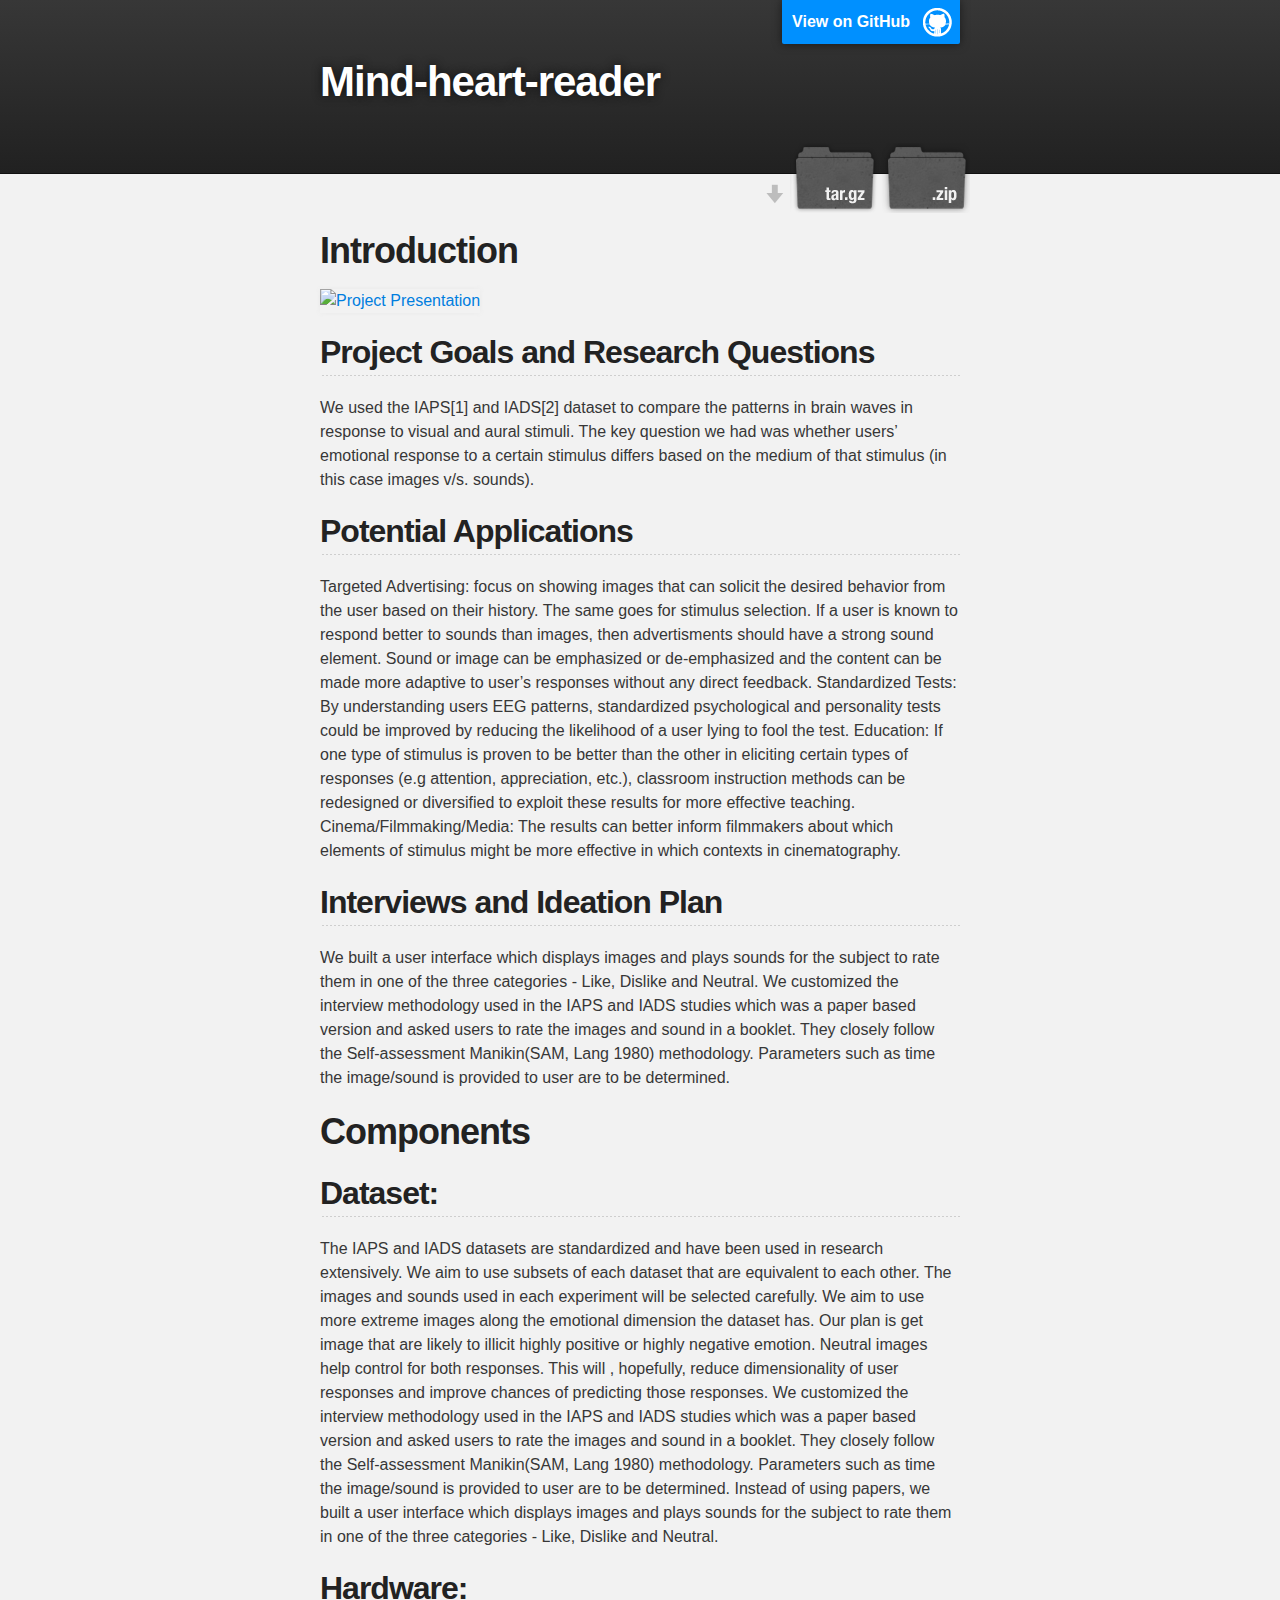
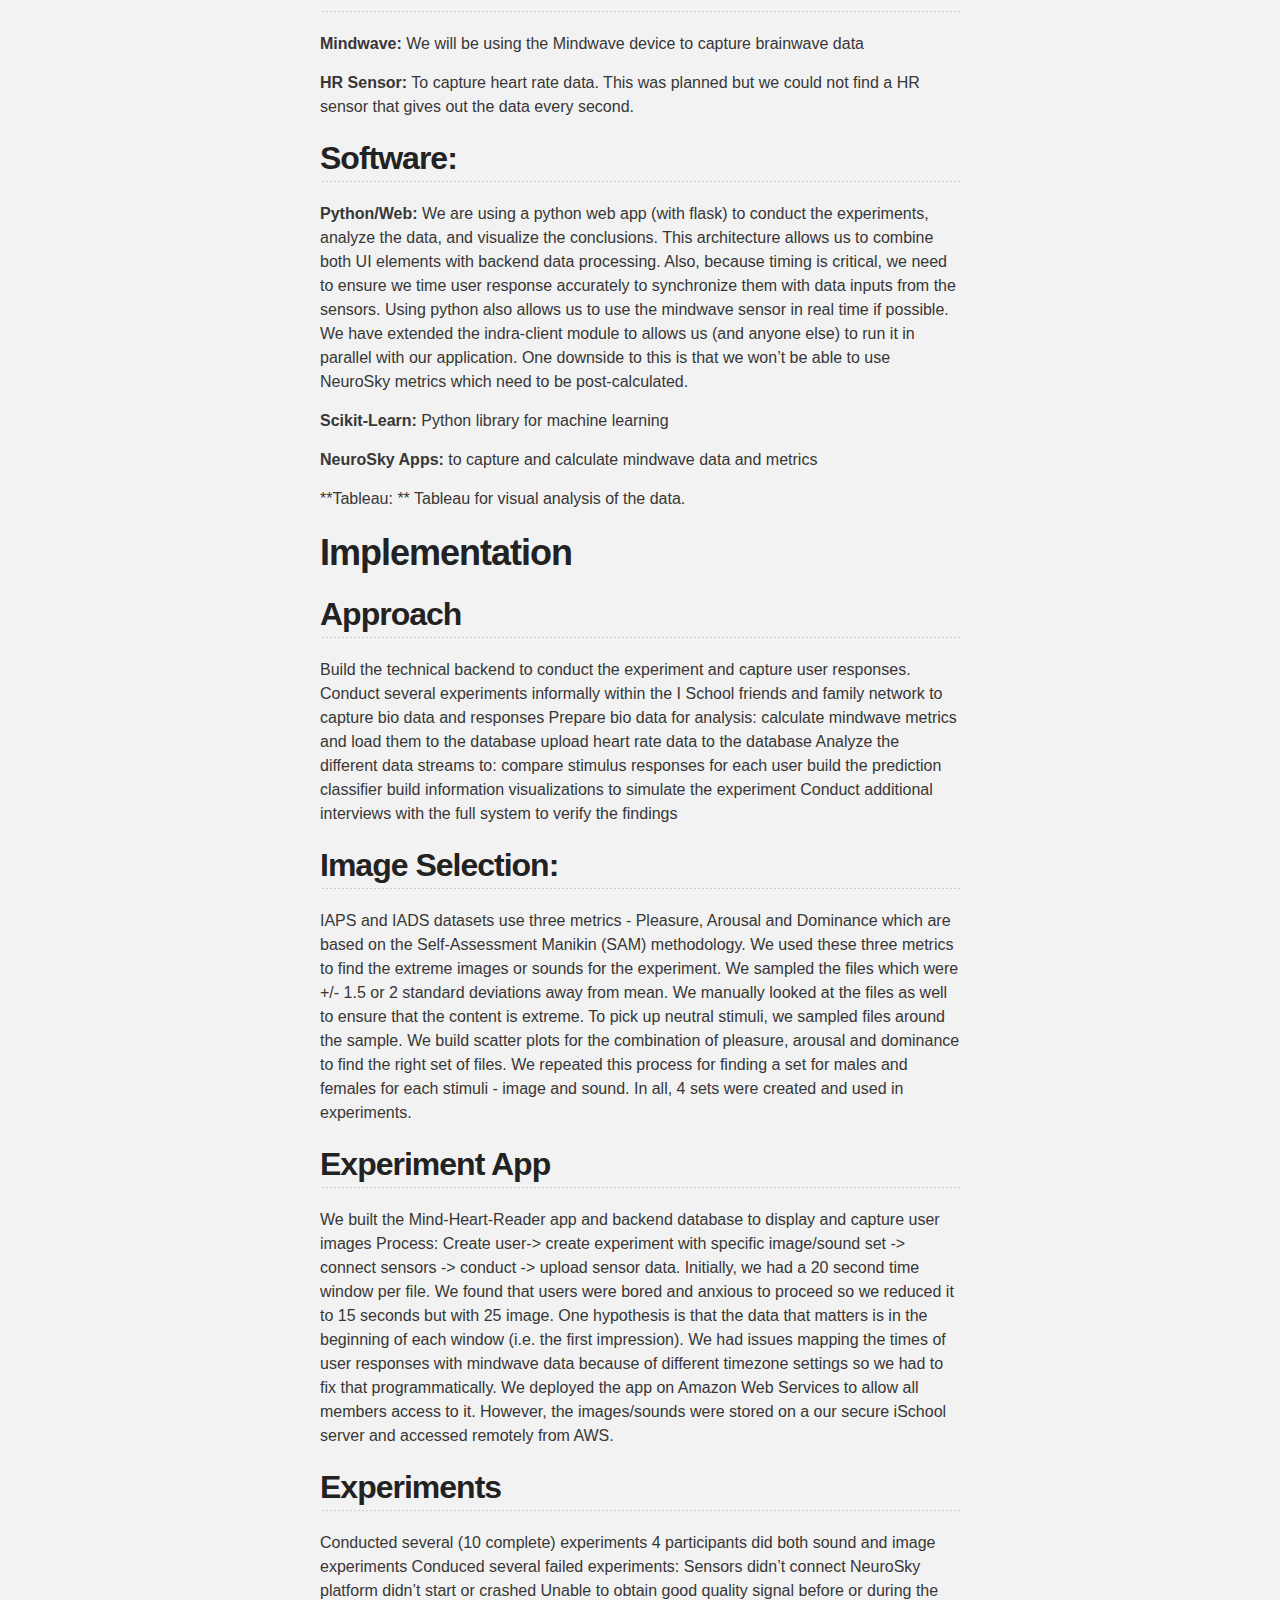
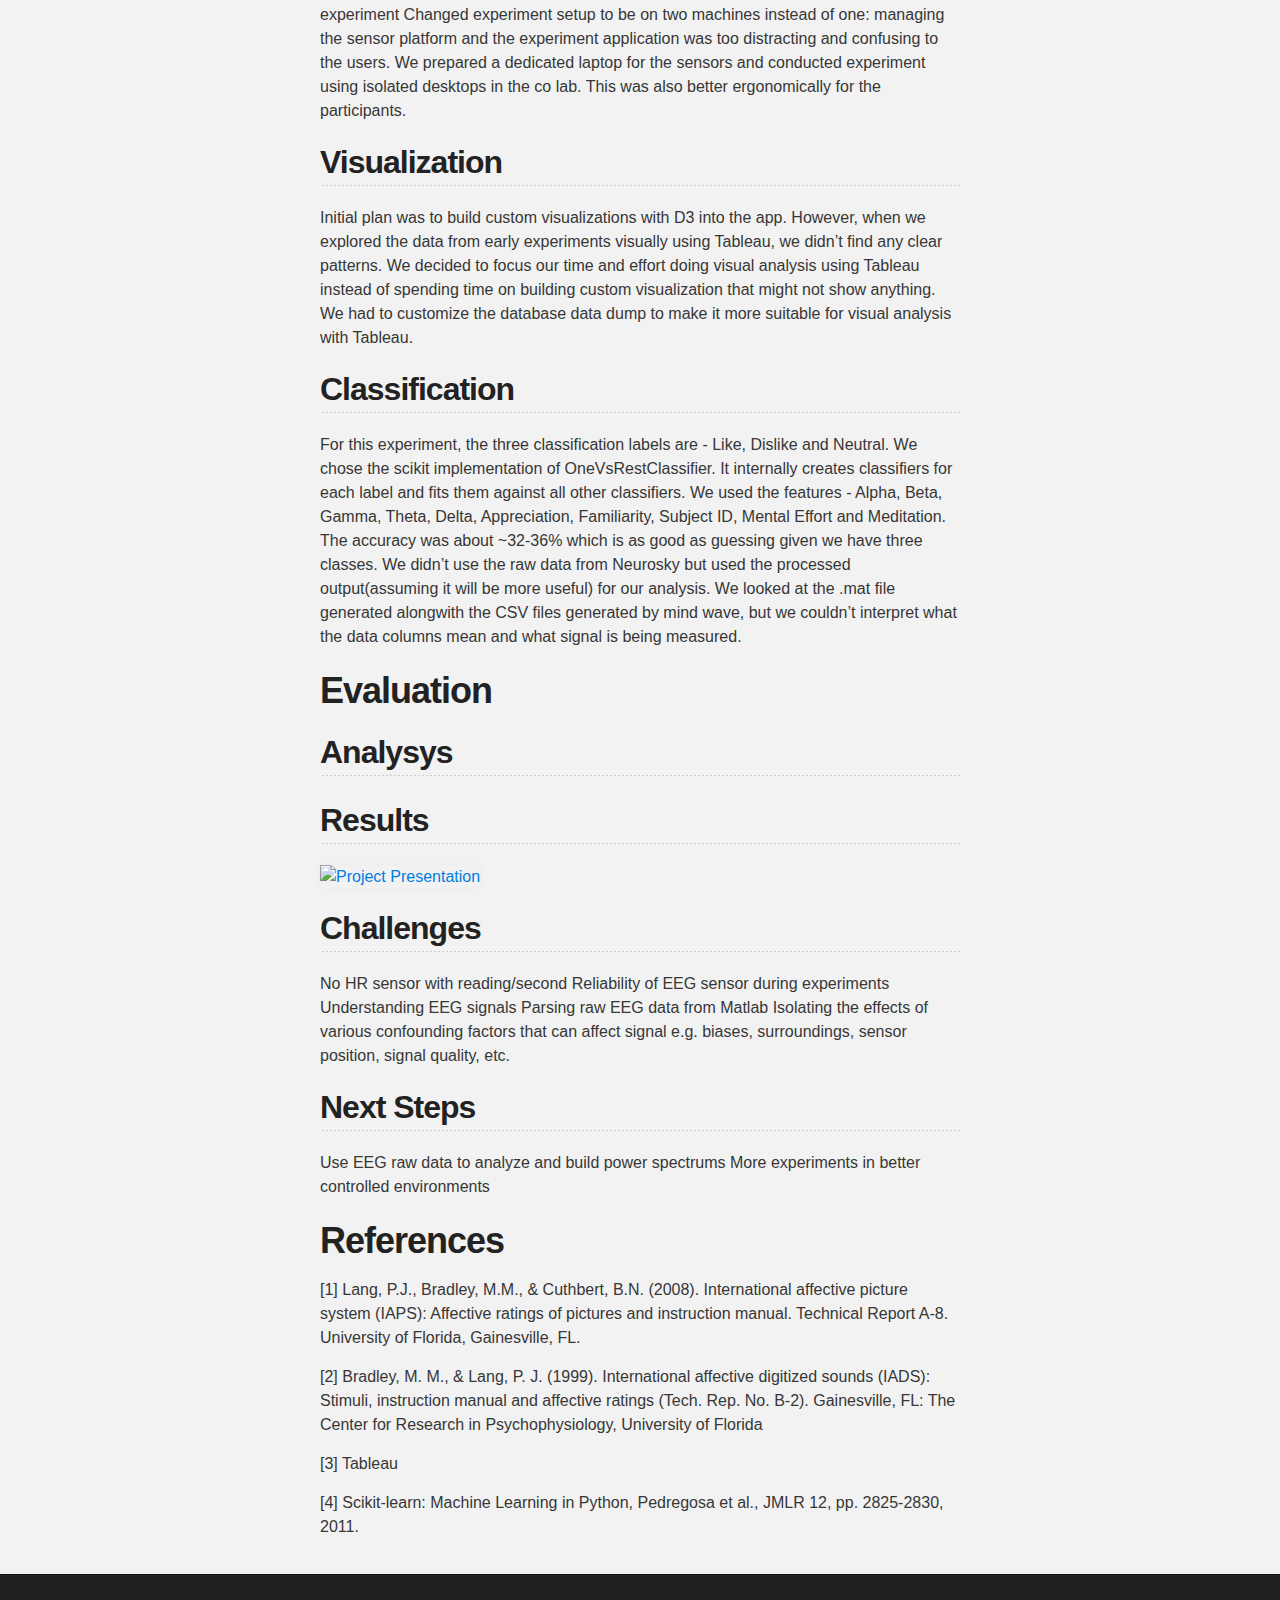
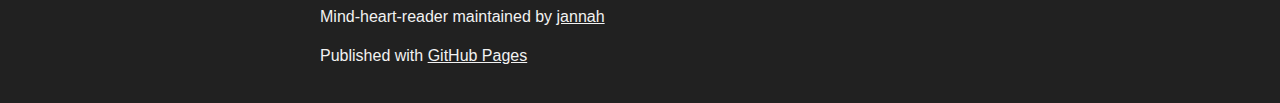
==== index.html @ 181db3d3 "Create gh-pages branch via GitHub" ====
<!DOCTYPE html>
<html>

  <head>
    <meta charset='utf-8'>
    <meta http-equiv="X-UA-Compatible" content="chrome=1">
    <meta name="description" content="Mind-heart-reader : ">

    <link rel="stylesheet" type="text/css" media="screen" href="stylesheets/stylesheet.css">

    <title>Mind-heart-reader</title>
  </head>

  <body>

    <!-- HEADER -->
    <div id="header_wrap" class="outer">
        <header class="inner">
          <a id="forkme_banner" href="https://github.com/jannah/Mind-Heart-Reader">View on GitHub</a>

          <h1 id="project_title">Mind-heart-reader</h1>
          <h2 id="project_tagline"></h2>

            <section id="downloads">
              <a class="zip_download_link" href="https://github.com/jannah/Mind-Heart-Reader/zipball/master">Download this project as a .zip file</a>
              <a class="tar_download_link" href="https://github.com/jannah/Mind-Heart-Reader/tarball/master">Download this project as a tar.gz file</a>
            </section>
        </header>
    </div>

    <!-- MAIN CONTENT -->
    <div id="main_content_wrap" class="outer">
      <section id="main_content" class="inner">
        <h1>
<a name="introduction" class="anchor" href="#introduction"><span class="octicon octicon-link"></span></a>Introduction</h1>

<p><a href="https://docs.google.com/presentation/d/1ohAsXkaxJCsIqhM3qVlgfPRQyhnbTRSeQ-gO8mX2HN8/edit?usp=sharing" target="”_blank”"><img src="http://cdn2.ubergizmo.com/wp-content/uploads/2013/01/google-slides.jpg" width="200" alt="Project Presentation"></a></p>

<h2>
<a name="project-goals-and-research-questions" class="anchor" href="#project-goals-and-research-questions"><span class="octicon octicon-link"></span></a>Project Goals and Research Questions</h2>

<p>We used the IAPS[1] and IADS[2] dataset to compare the patterns in brain waves in response to visual and aural stimuli. The key question we had was whether users’ emotional response to a certain stimulus differs based on the medium of that stimulus (in this case images v/s. sounds). </p>

<h2>
<a name="potential-applications" class="anchor" href="#potential-applications"><span class="octicon octicon-link"></span></a>Potential Applications</h2>

<p>Targeted Advertising: focus on showing images that can solicit the desired behavior from the user based on their history. The same goes for stimulus selection. If a user is known to respond better to sounds than images, then advertisments should have a strong sound element. Sound or image can be emphasized or de-emphasized and the content can be made more adaptive to user’s responses without any direct feedback.
Standardized Tests: By understanding users EEG patterns, standardized psychological and personality tests could be improved by reducing the likelihood of a user lying to fool the test.
Education: If one type of stimulus is proven to be better than the other in eliciting certain types of responses (e.g attention, appreciation, etc.), classroom instruction methods can be redesigned or diversified to exploit these results for more effective teaching.
Cinema/Filmmaking/Media: The results can better inform filmmakers about which elements of stimulus might be more effective in which contexts in cinematography. </p>

<h2>
<a name="interviews-and-ideation-plan" class="anchor" href="#interviews-and-ideation-plan"><span class="octicon octicon-link"></span></a>Interviews and Ideation Plan</h2>

<p>We built a user interface which displays images and plays sounds for the subject to rate them in one of the three categories - Like, Dislike and Neutral.
We customized the interview methodology used in the IAPS and IADS studies which was a paper based version and asked users to rate the images and sound in a booklet. They closely follow the Self-assessment Manikin(SAM, Lang 1980) methodology. Parameters such as time the image/sound is provided to user are to be determined.</p>

<h1>
<a name="components" class="anchor" href="#components"><span class="octicon octicon-link"></span></a>Components</h1>

<h2>
<a name="dataset" class="anchor" href="#dataset"><span class="octicon octicon-link"></span></a>Dataset:</h2>

<p>The IAPS and IADS  datasets are standardized and have been used in research extensively.  We aim to use subsets of each dataset that are equivalent to each other. The images and sounds used in each experiment will be selected carefully. We aim to use more extreme images along the emotional dimension the dataset has. Our plan is get image that are likely to illicit highly positive or highly negative emotion. Neutral images help control for both responses. This will , hopefully, reduce dimensionality of user responses and improve chances of predicting those responses.
We customized the interview methodology used in the IAPS and IADS studies which was a paper based version and asked users to rate the images and sound in a booklet. They closely follow the Self-assessment Manikin(SAM, Lang 1980) methodology. Parameters such as time the image/sound is provided to user are to be determined.
Instead of using papers, we built a user interface which displays images and plays sounds for the subject to rate them in one of the three categories - Like, Dislike and Neutral.</p>

<h2>
<a name="hardware" class="anchor" href="#hardware"><span class="octicon octicon-link"></span></a>Hardware:</h2>

<p><strong>Mindwave:</strong> We will be using the Mindwave device to capture brainwave data</p>

<p><strong>HR Sensor:</strong>  To capture heart rate data. This was planned but we could not find a HR sensor that gives out the data every second. </p>

<h2>
<a name="software" class="anchor" href="#software"><span class="octicon octicon-link"></span></a>Software:</h2>

<p><strong>Python/Web:</strong> We are using a python web app (with flask) to conduct the experiments, analyze the data, and visualize the conclusions. This architecture allows us to combine both UI elements with backend data processing. Also, because timing is critical, we need to ensure we time user response accurately to synchronize them with data inputs from the sensors. Using python also allows us to use the mindwave sensor in real time if possible. We have extended the indra-client module to allows us (and anyone else) to run it in parallel with our application. One downside to this is that we won’t be able to use NeuroSky metrics which need to be post-calculated.</p>

<p><strong>Scikit-Learn:</strong> Python library for machine learning</p>

<p><strong>NeuroSky Apps:</strong> to capture and calculate mindwave data and metrics</p>

<p>**Tableau: ** Tableau for visual analysis of the data.</p>

<h1>
<a name="implementation" class="anchor" href="#implementation"><span class="octicon octicon-link"></span></a>Implementation</h1>

<h2>
<a name="approach" class="anchor" href="#approach"><span class="octicon octicon-link"></span></a>Approach</h2>

<p>Build the technical backend to conduct the experiment and capture user responses.
Conduct several experiments informally within the I School friends and family network to capture bio data and responses
Prepare bio data for analysis:
calculate mindwave metrics and load them to the database
upload heart rate data to the database
Analyze the different data streams to:
compare stimulus responses for each user
build the prediction classifier
build information visualizations to simulate the experiment
Conduct additional interviews with the full system to verify the findings</p>

<h2>
<a name="image-selection" class="anchor" href="#image-selection"><span class="octicon octicon-link"></span></a>Image Selection:</h2>

<p>IAPS and IADS datasets use three metrics - Pleasure, Arousal and Dominance which are based on the Self-Assessment Manikin (SAM) methodology. We used these three metrics to find the extreme images or sounds for the experiment. We sampled the files which were +/- 1.5 or 2 standard deviations away from mean. We manually looked at the files as well to ensure that the content is extreme. To pick up neutral stimuli, we sampled files around the sample.  We build scatter plots for the combination of pleasure, arousal and dominance to find the right set of files. We repeated this process for finding a set for males and females for each stimuli - image and sound. In all, 4 sets were created and used in experiments.</p>

<h2>
<a name="experiment-app" class="anchor" href="#experiment-app"><span class="octicon octicon-link"></span></a>Experiment App</h2>

<p>We built the Mind-Heart-Reader app and backend database to display and capture user images
Process:
Create user-&gt; create experiment with specific image/sound set -&gt; connect sensors -&gt; conduct -&gt; upload sensor data.
Initially, we had a 20 second time window per file. We found that users were bored and anxious to proceed so we reduced it to 15 seconds but with 25 image. One hypothesis is that the data that matters is in the beginning of each window (i.e. the first impression).
We had issues mapping the times of user responses with mindwave data because of different timezone settings so we had to fix that programmatically.
We deployed the app on Amazon Web Services to allow all members access to it. However, the images/sounds were stored on a our secure iSchool server and accessed remotely from AWS.</p>

<h2>
<a name="experiments" class="anchor" href="#experiments"><span class="octicon octicon-link"></span></a>Experiments</h2>

<p>Conducted several (10 complete) experiments
4 participants did both sound and image experiments
Conduced several failed experiments:
Sensors didn’t connect
NeuroSky platform didn’t start or crashed
Unable to obtain good quality signal before or during the experiment
Changed experiment setup to be on two machines instead of one:
managing the sensor platform and the experiment application was too distracting and confusing to the users. We prepared a dedicated laptop for the sensors and conducted experiment using isolated desktops in the co lab. This was also better ergonomically for the participants.</p>

<h2>
<a name="visualization" class="anchor" href="#visualization"><span class="octicon octicon-link"></span></a>Visualization</h2>

<p>Initial plan was to build custom visualizations with D3 into the app. However, when we explored the data from early experiments visually using Tableau, we didn’t find any clear patterns. We decided to focus our time and effort doing visual analysis using Tableau instead of spending time on building custom visualization that might not show anything.
We had to customize the database data dump to make it more suitable for visual analysis with Tableau.</p>

<h2>
<a name="classification" class="anchor" href="#classification"><span class="octicon octicon-link"></span></a>Classification</h2>

<p>For this experiment, the three classification labels are - Like, Dislike and Neutral. We chose the scikit implementation of  OneVsRestClassifier.  It internally creates classifiers for each label and fits them against all other classifiers.
We used the features - Alpha, Beta, Gamma, Theta, Delta, Appreciation, Familiarity, Subject ID, Mental Effort and Meditation.
The accuracy was about ~32-36% which is as good as guessing given we have three classes. We didn’t use the raw data from Neurosky but used the processed output(assuming it will be more useful) for our analysis.
We looked at the .mat file generated alongwith the CSV files generated by mind wave, but we couldn’t interpret what the data columns mean and what signal is being measured. </p>

<h1>
<a name="evaluation" class="anchor" href="#evaluation"><span class="octicon octicon-link"></span></a>Evaluation</h1>

<h2>
<a name="analysys" class="anchor" href="#analysys"><span class="octicon octicon-link"></span></a>Analysys</h2>

<h2>
<a name="results" class="anchor" href="#results"><span class="octicon octicon-link"></span></a>Results</h2>

<p><a href="https://docs.google.com/presentation/d/1ohAsXkaxJCsIqhM3qVlgfPRQyhnbTRSeQ-gO8mX2HN8/edit?usp=sharing" target="”_blank”"><img src="http://cdn2.ubergizmo.com/wp-content/uploads/2013/01/google-slides.jpg" width="200" alt="Project Presentation"></a></p>

<h2>
<a name="challenges" class="anchor" href="#challenges"><span class="octicon octicon-link"></span></a>Challenges</h2>

<p>No HR sensor with reading/second
Reliability of EEG sensor during experiments
Understanding EEG signals
Parsing raw EEG data from Matlab
Isolating the effects of various confounding factors that can affect signal
e.g. biases, surroundings, sensor position, signal quality, etc. </p>

<h2>
<a name="next-steps" class="anchor" href="#next-steps"><span class="octicon octicon-link"></span></a>Next Steps</h2>

<p>Use EEG raw data to analyze and build power spectrums
More experiments in better controlled environments 
</p>

<h1>
<a name="references" class="anchor" href="#references"><span class="octicon octicon-link"></span></a>References</h1>

<p>[1] Lang, P.J., Bradley, M.M., &amp; Cuthbert, B.N. (2008). International affective picture system (IAPS): Affective ratings of pictures and instruction manual. Technical Report A-8. University of Florida, Gainesville, FL.</p>

<p>[2] Bradley, M. M., &amp; Lang, P. J. (1999). International affective digitized sounds (IADS): Stimuli, instruction manual and affective ratings (Tech. Rep. No. B-2). Gainesville, FL: The Center for Research in Psychophysiology, University of Florida</p>

<p>[3] Tableau</p>

<p>[4] Scikit-learn: Machine Learning in Python, Pedregosa et al., JMLR 12, pp. 2825-2830, 2011.</p>
      </section>
    </div>

    <!-- FOOTER  -->
    <div id="footer_wrap" class="outer">
      <footer class="inner">
        <p class="copyright">Mind-heart-reader maintained by <a href="https://github.com/jannah">jannah</a></p>
        <p>Published with <a href="http://pages.github.com">GitHub Pages</a></p>
      </footer>
    </div>

    

  </body>
</html>
---- stylesheets/stylesheet.css ----
/*******************************************************************************
Slate Theme for GitHub Pages
by Jason Costello, @jsncostello
*******************************************************************************/

@import url(pygment_trac.css);

/*******************************************************************************
MeyerWeb Reset
*******************************************************************************/

html, body, div, span, applet, object, iframe,
h1, h2, h3, h4, h5, h6, p, blockquote, pre,
a, abbr, acronym, address, big, cite, code,
del, dfn, em, img, ins, kbd, q, s, samp,
small, strike, strong, sub, sup, tt, var,
b, u, i, center,
dl, dt, dd, ol, ul, li,
fieldset, form, label, legend,
table, caption, tbody, tfoot, thead, tr, th, td,
article, aside, canvas, details, embed,
figure, figcaption, footer, header, hgroup,
menu, nav, output, ruby, section, summary,
time, mark, audio, video {
  margin: 0;
  padding: 0;
  border: 0;
  font: inherit;
  vertical-align: baseline;
}

/* HTML5 display-role reset for older browsers */
article, aside, details, figcaption, figure,
footer, header, hgroup, menu, nav, section {
  display: block;
}

ol, ul {
  list-style: none;
}

table {
  border-collapse: collapse;
  border-spacing: 0;
}

/*******************************************************************************
Theme Styles
*******************************************************************************/

body {
  box-sizing: border-box;
  color:#373737;
  background: #212121;
  font-size: 16px;
  font-family: 'Myriad Pro', Calibri, Helvetica, Arial, sans-serif;
  line-height: 1.5;
  -webkit-font-smoothing: antialiased;
}

h1, h2, h3, h4, h5, h6 {
  margin: 10px 0;
  font-weight: 700;
  color:#222222;
  font-family: 'Lucida Grande', 'Calibri', Helvetica, Arial, sans-serif;
  letter-spacing: -1px;
}

h1 {
  font-size: 36px;
  font-weight: 700;
}

h2 {
  padding-bottom: 10px;
  font-size: 32px;
  background: url('../images/bg_hr.png') repeat-x bottom;
}

h3 {
  font-size: 24px;
}

h4 {
  font-size: 21px;
}

h5 {
  font-size: 18px;
}

h6 {
  font-size: 16px;
}

p {
  margin: 10px 0 15px 0;
}

footer p {
  color: #f2f2f2;
}

a {
  text-decoration: none;
  color: #007edf;
  text-shadow: none;

  transition: color 0.5s ease;
  transition: text-shadow 0.5s ease;
  -webkit-transition: color 0.5s ease;
  -webkit-transition: text-shadow 0.5s ease;
  -moz-transition: color 0.5s ease;
  -moz-transition: text-shadow 0.5s ease;
  -o-transition: color 0.5s ease;
  -o-transition: text-shadow 0.5s ease;
  -ms-transition: color 0.5s ease;
  -ms-transition: text-shadow 0.5s ease;
}

a:hover, a:focus {text-decoration: underline;}

footer a {
  color: #F2F2F2;
  text-decoration: underline;
}

em {
  font-style: italic;
}

strong {
  font-weight: bold;
}

img {
  position: relative;
  margin: 0 auto;
  max-width: 739px;
  padding: 5px;
  margin: 10px 0 10px 0;
  border: 1px solid #ebebeb;

  box-shadow: 0 0 5px #ebebeb;
  -webkit-box-shadow: 0 0 5px #ebebeb;
  -moz-box-shadow: 0 0 5px #ebebeb;
  -o-box-shadow: 0 0 5px #ebebeb;
  -ms-box-shadow: 0 0 5px #ebebeb;
}

p img {
  display: inline;
  margin: 0;
  padding: 0;
  vertical-align: middle;
  text-align: center;
  border: none;
}

pre, code {
  width: 100%;
  color: #222;
  background-color: #fff;

  font-family: Monaco, "Bitstream Vera Sans Mono", "Lucida Console", Terminal, monospace;
  font-size: 14px;

  border-radius: 2px;
  -moz-border-radius: 2px;
  -webkit-border-radius: 2px;
}

pre {
  width: 100%;
  padding: 10px;
  box-shadow: 0 0 10px rgba(0,0,0,.1);
  overflow: auto;
}

code {
  padding: 3px;
  margin: 0 3px;
  box-shadow: 0 0 10px rgba(0,0,0,.1);
}

pre code {
  display: block;
  box-shadow: none;
}

blockquote {
  color: #666;
  margin-bottom: 20px;
  padding: 0 0 0 20px;
  border-left: 3px solid #bbb;
}


ul, ol, dl {
  margin-bottom: 15px
}

ul {
  list-style: inside;
  padding-left: 20px;
}

ol {
  list-style: decimal inside;
  padding-left: 20px;
}

dl dt {
  font-weight: bold;
}

dl dd {
  padding-left: 20px;
  font-style: italic;
}

dl p {
  padding-left: 20px;
  font-style: italic;
}

hr {
  height: 1px;
  margin-bottom: 5px;
  border: none;
  background: url('../images/bg_hr.png') repeat-x center;
}

table {
  border: 1px solid #373737;
  margin-bottom: 20px;
  text-align: left;
 }

th {
  font-family: 'Lucida Grande', 'Helvetica Neue', Helvetica, Arial, sans-serif;
  padding: 10px;
  background: #373737;
  color: #fff;
 }

td {
  padding: 10px;
  border: 1px solid #373737;
 }

form {
  background: #f2f2f2;
  padding: 20px;
}

/*******************************************************************************
Full-Width Styles
*******************************************************************************/

.outer {
  width: 100%;
}

.inner {
  position: relative;
  max-width: 640px;
  padding: 20px 10px;
  margin: 0 auto;
}

#forkme_banner {
  display: block;
  position: absolute;
  top:0;
  right: 10px;
  z-index: 10;
  padding: 10px 50px 10px 10px;
  color: #fff;
  background: url('../images/blacktocat.png') #0090ff no-repeat 95% 50%;
  font-weight: 700;
  box-shadow: 0 0 10px rgba(0,0,0,.5);
  border-bottom-left-radius: 2px;
  border-bottom-right-radius: 2px;
}

#header_wrap {
  background: #212121;
  background: -moz-linear-gradient(top, #373737, #212121);
  background: -webkit-linear-gradient(top, #373737, #212121);
  background: -ms-linear-gradient(top, #373737, #212121);
  background: -o-linear-gradient(top, #373737, #212121);
  background: linear-gradient(top, #373737, #212121);
}

#header_wrap .inner {
  padding: 50px 10px 30px 10px;
}

#project_title {
  margin: 0;
  color: #fff;
  font-size: 42px;
  font-weight: 700;
  text-shadow: #111 0px 0px 10px;
}

#project_tagline {
  color: #fff;
  font-size: 24px;
  font-weight: 300;
  background: none;
  text-shadow: #111 0px 0px 10px;
}

#downloads {
  position: absolute;
  width: 210px;
  z-index: 10;
  bottom: -40px;
  right: 0;
  height: 70px;
  background: url('../images/icon_download.png') no-repeat 0% 90%;
}

.zip_download_link {
  display: block;
  float: right;
  width: 90px;
  height:70px;
  text-indent: -5000px;
  overflow: hidden;
  background: url(../images/sprite_download.png) no-repeat bottom left;
}

.tar_download_link {
  display: block;
  float: right;
  width: 90px;
  height:70px;
  text-indent: -5000px;
  overflow: hidden;
  background: url(../images/sprite_download.png) no-repeat bottom right;
  margin-left: 10px;
}

.zip_download_link:hover {
  background: url(../images/sprite_download.png) no-repeat top left;
}

.tar_download_link:hover {
  background: url(../images/sprite_download.png) no-repeat top right;
}

#main_content_wrap {
  background: #f2f2f2;
  border-top: 1px solid #111;
  border-bottom: 1px solid #111;
}

#main_content {
  padding-top: 40px;
}

#footer_wrap {
  background: #212121;
}



/*******************************************************************************
Small Device Styles
*******************************************************************************/

@media screen and (max-width: 480px) {
  body {
    font-size:14px;
  }

  #downloads {
    display: none;
  }

  .inner {
    min-width: 320px;
    max-width: 480px;
  }

  #project_title {
  font-size: 32px;
  }

  h1 {
    font-size: 28px;
  }

  h2 {
    font-size: 24px;
  }

  h3 {
    font-size: 21px;
  }

  h4 {
    font-size: 18px;
  }

  h5 {
    font-size: 14px;
  }

  h6 {
    font-size: 12px;
  }

  code, pre {
    min-width: 320px;
    max-width: 480px;
    font-size: 11px;
  }

}
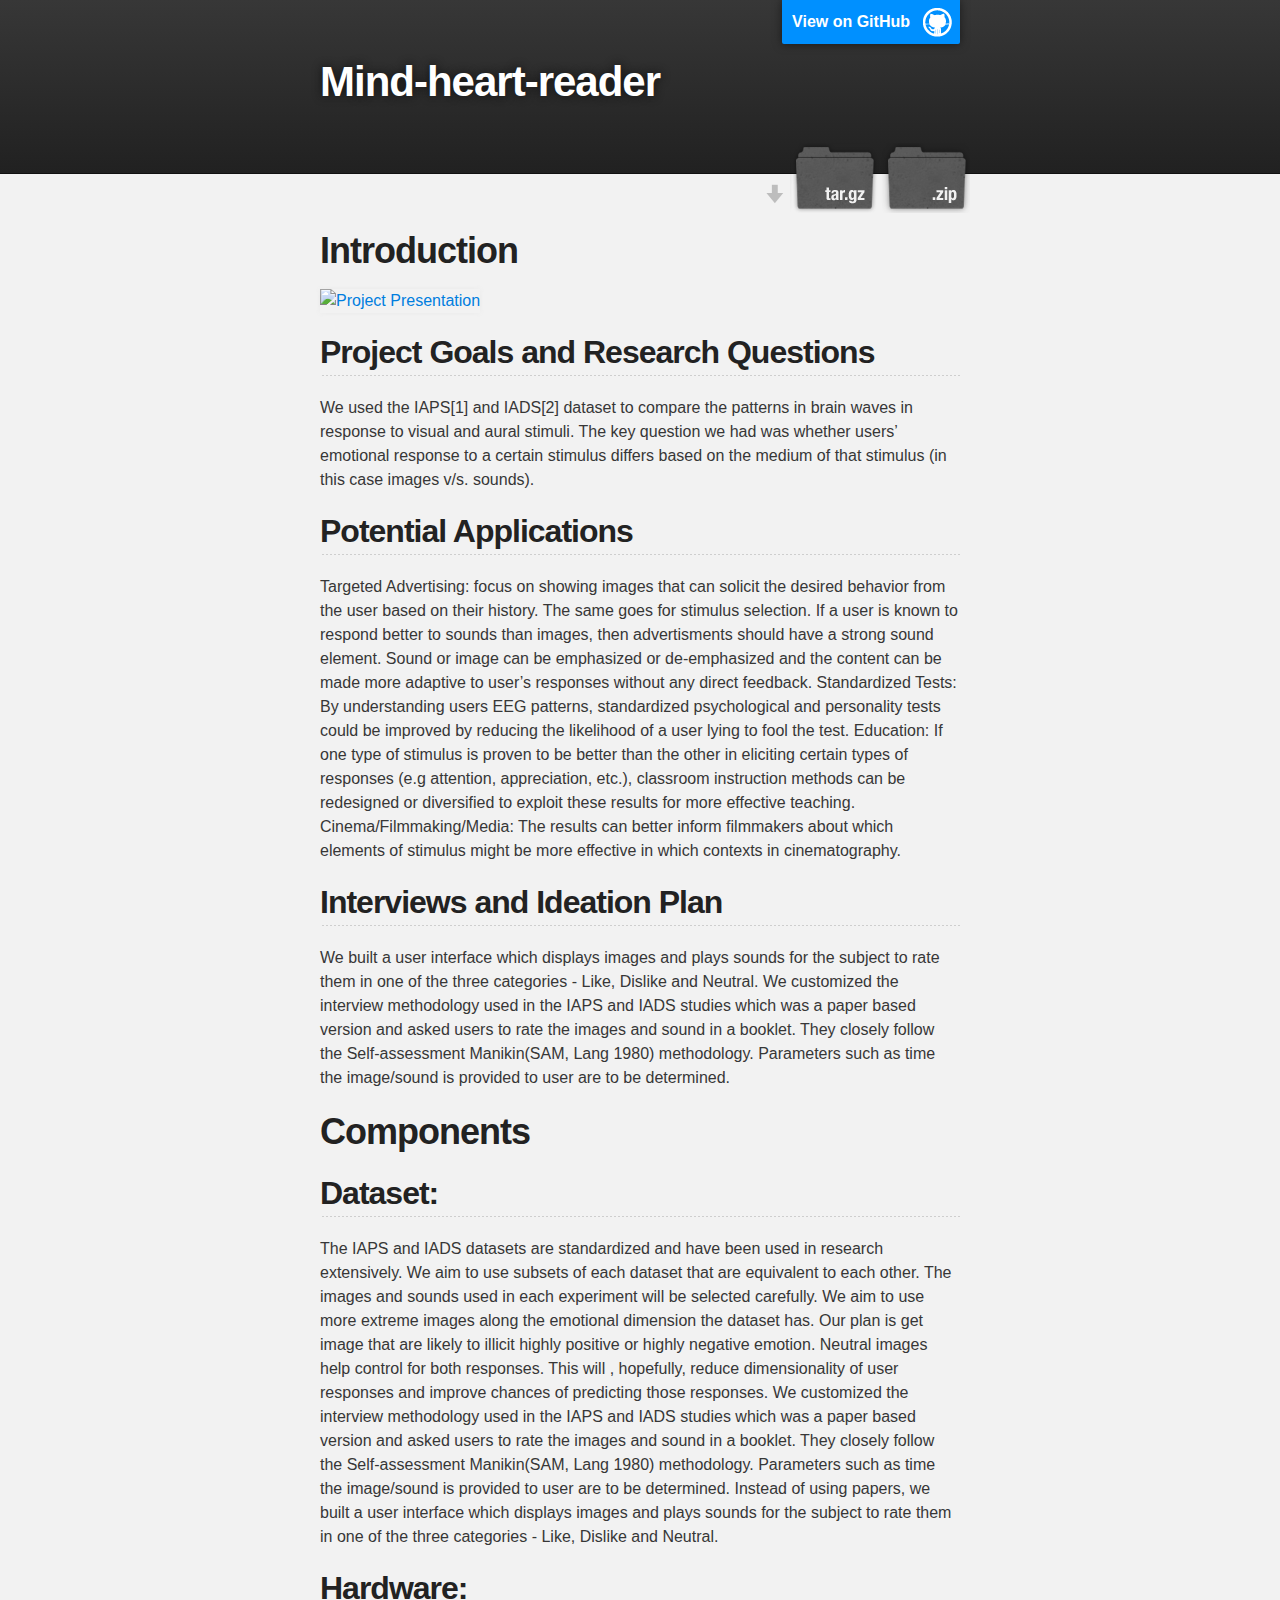
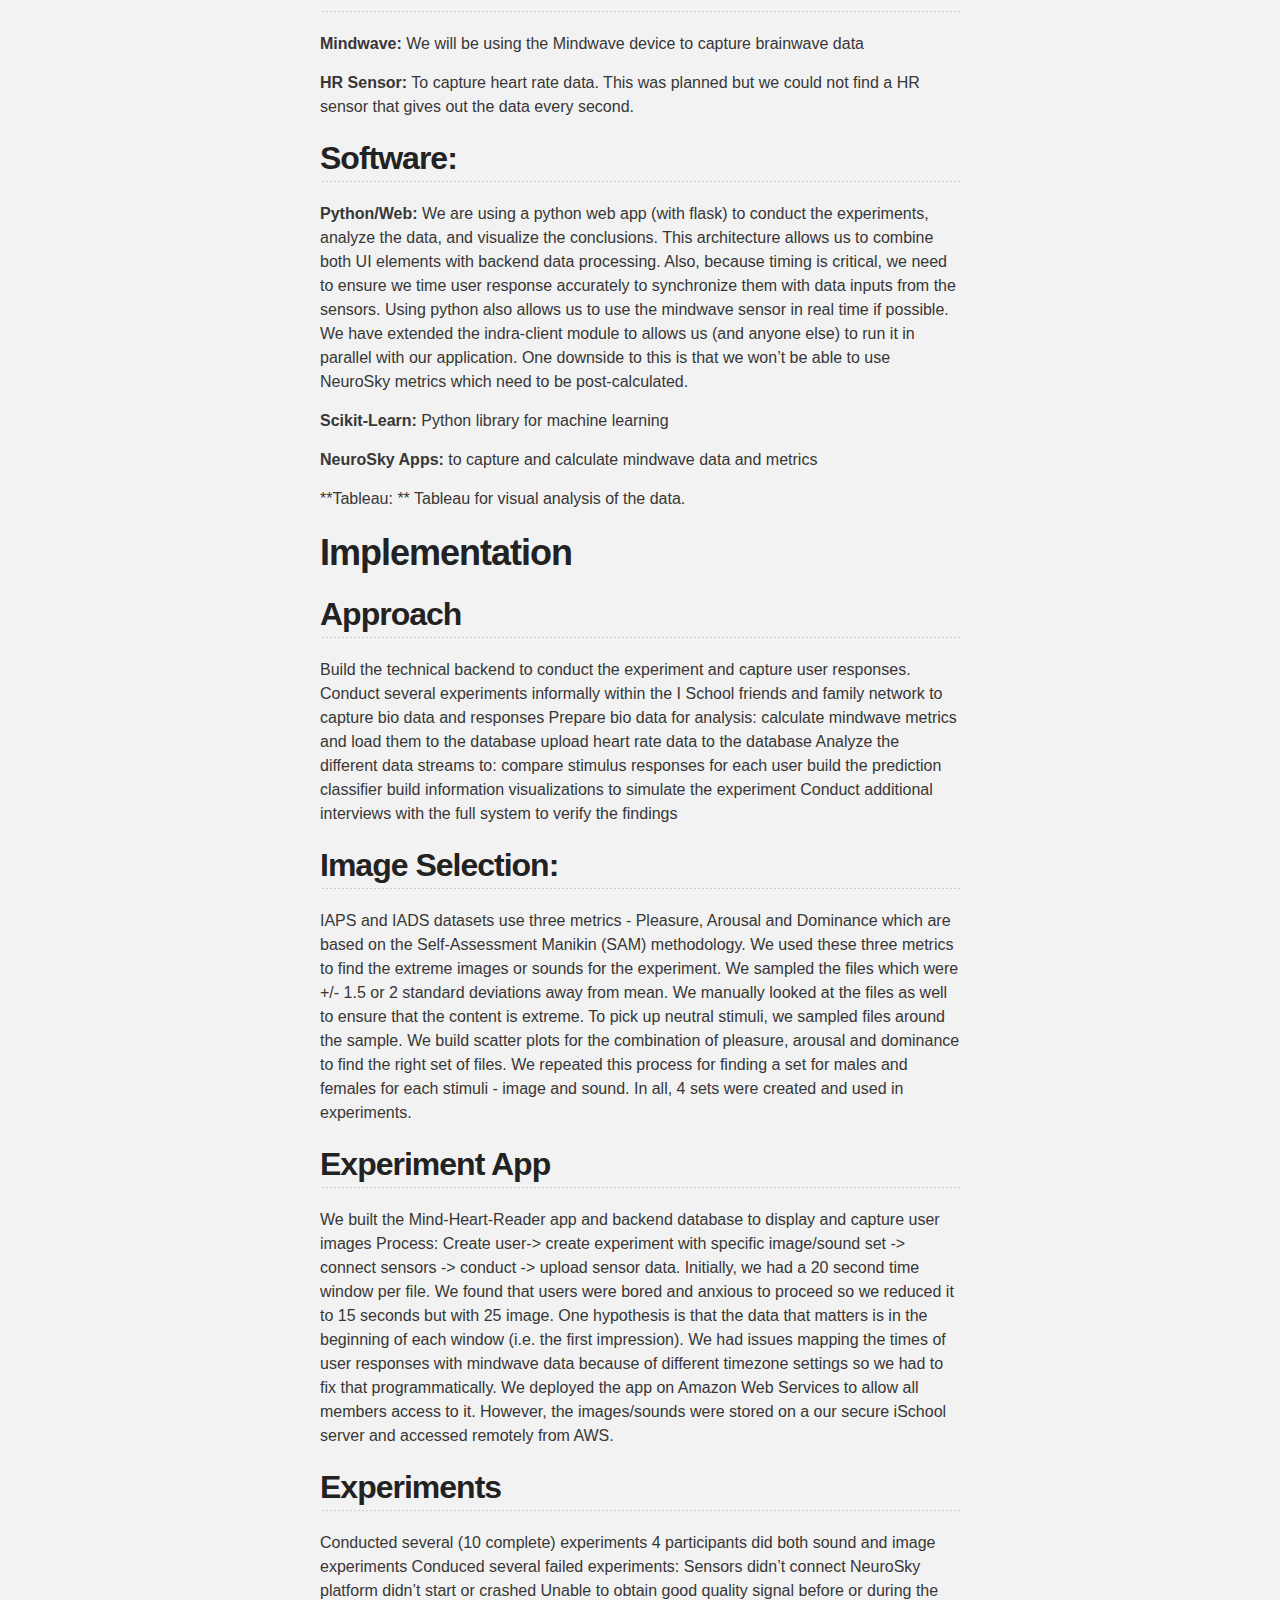
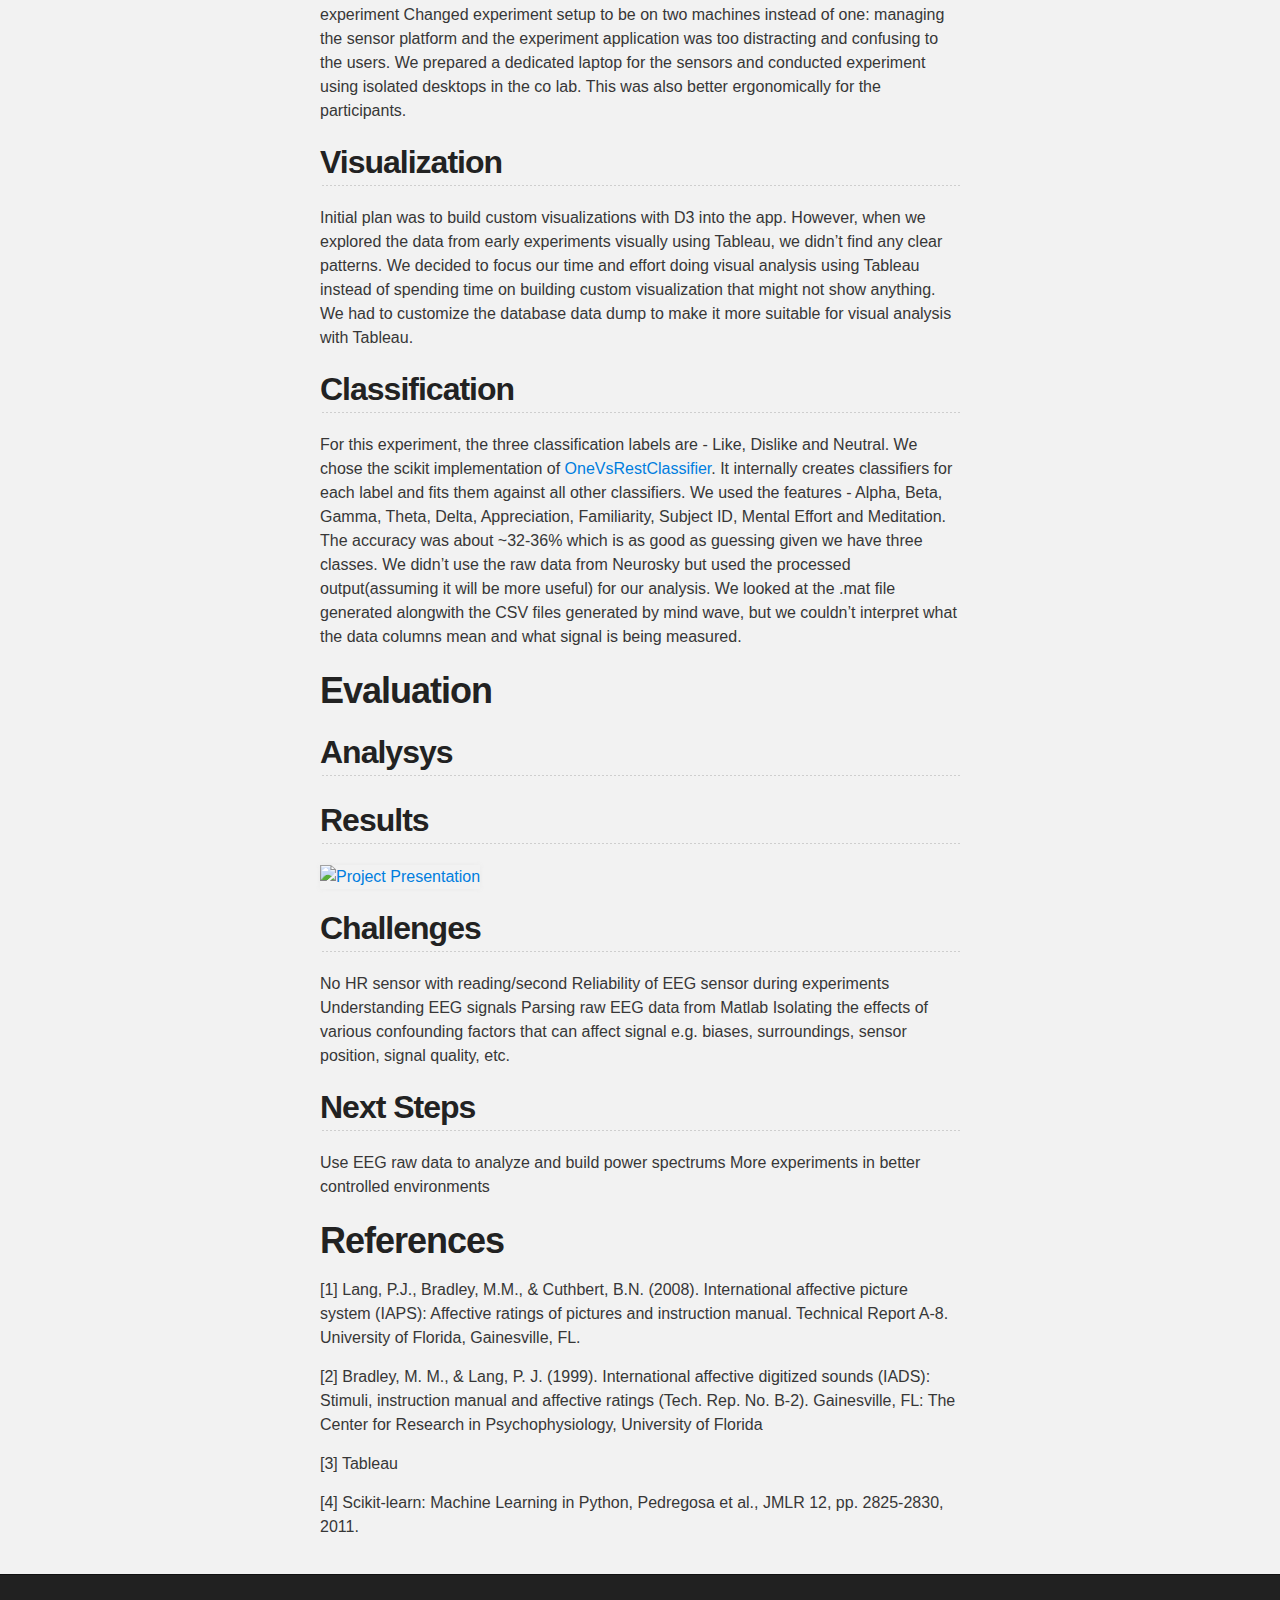
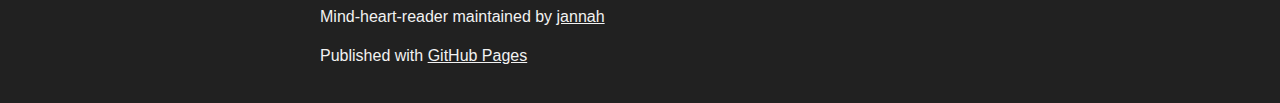
==== commit 0678a855: "Create gh-pages branch via GitHub" ====
--- a/index.html
+++ b/index.html
@@ -136,7 +136,7 @@
 <h2>
 <a name="classification" class="anchor" href="#classification"><span class="octicon octicon-link"></span></a>Classification</h2>
 
-<p>For this experiment, the three classification labels are - Like, Dislike and Neutral. We chose the scikit implementation of  OneVsRestClassifier.  It internally creates classifiers for each label and fits them against all other classifiers.
+<p>For this experiment, the three classification labels are - Like, Dislike and Neutral. We chose the scikit implementation of <a href="http://scikit-learn.org/stable/modules/generated/sklearn.multiclass.OneVsRestClassifier.html"> OneVsRestClassifier</a>.  It internally creates classifiers for each label and fits them against all other classifiers.
 We used the features - Alpha, Beta, Gamma, Theta, Delta, Appreciation, Familiarity, Subject ID, Mental Effort and Meditation.
 The accuracy was about ~32-36% which is as good as guessing given we have three classes. We didn’t use the raw data from Neurosky but used the processed output(assuming it will be more useful) for our analysis.
 We looked at the .mat file generated alongwith the CSV files generated by mind wave, but we couldn’t interpret what the data columns mean and what signal is being measured. </p>
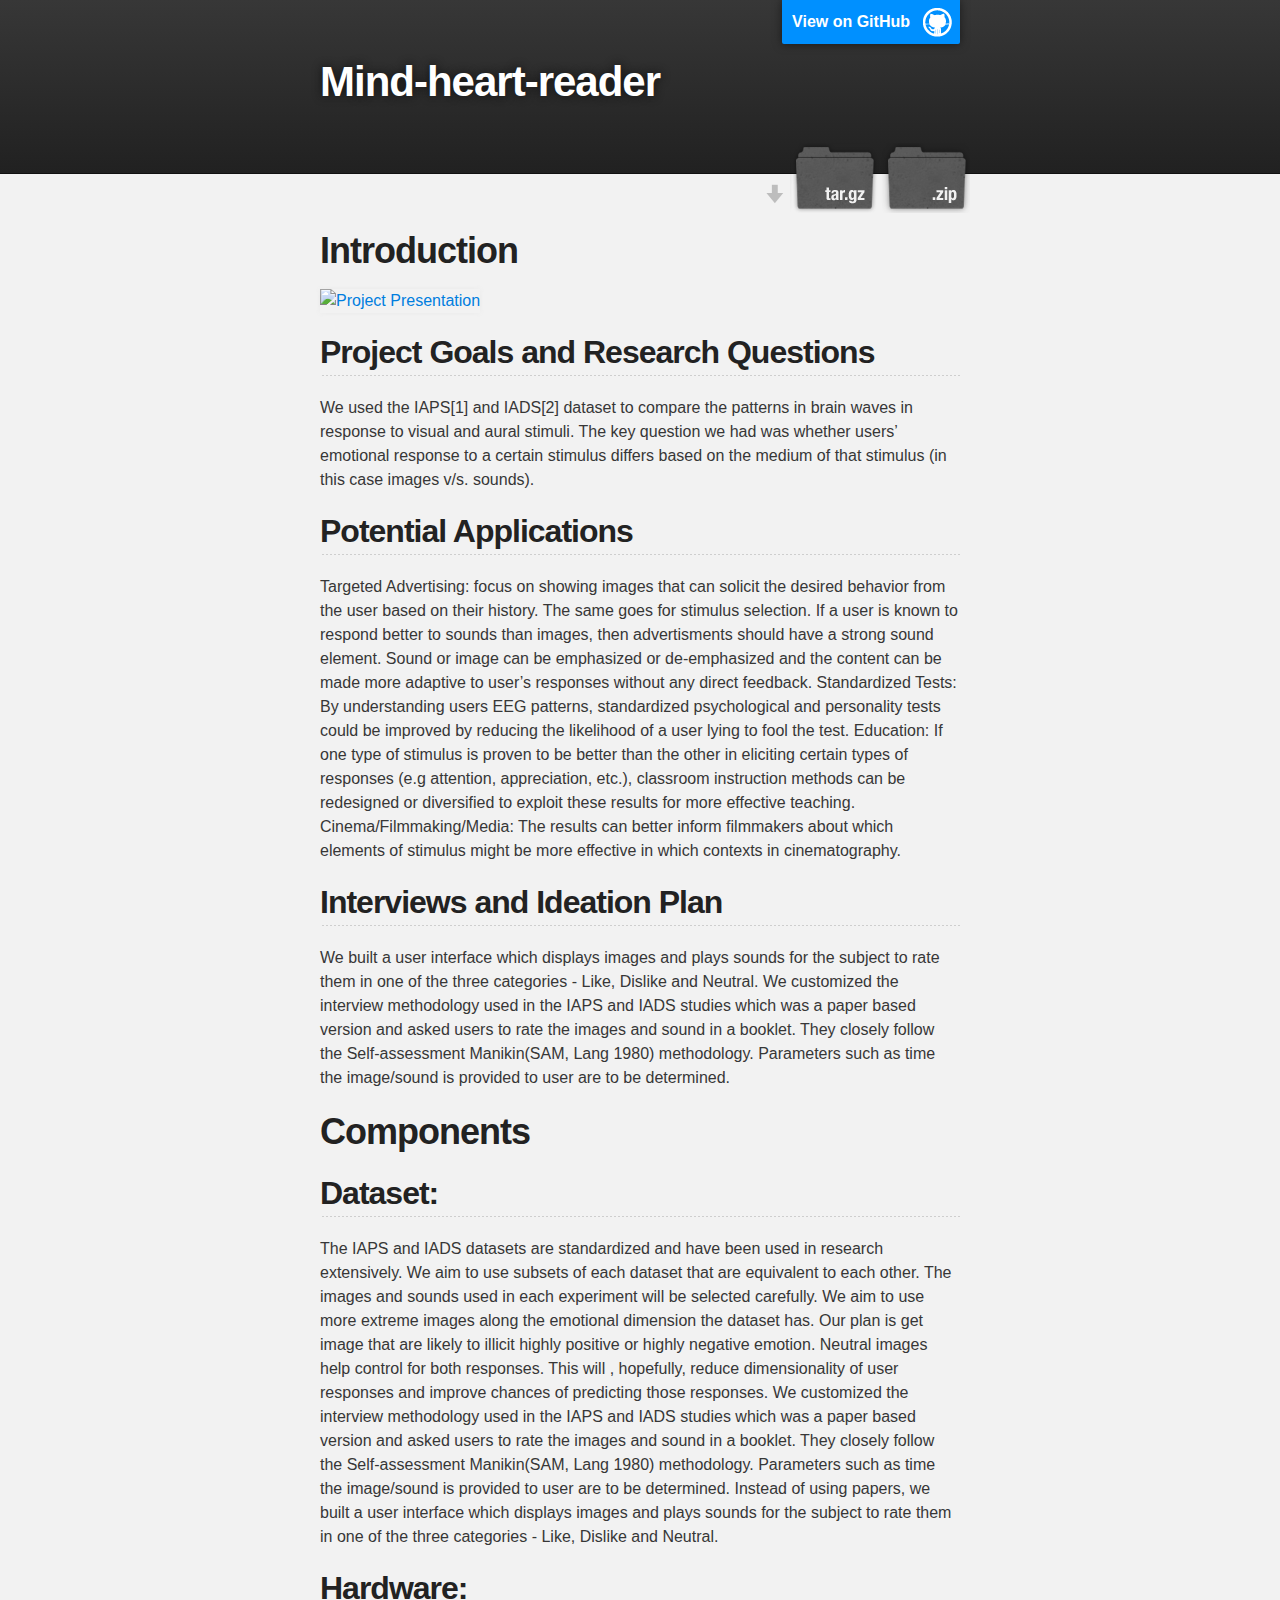
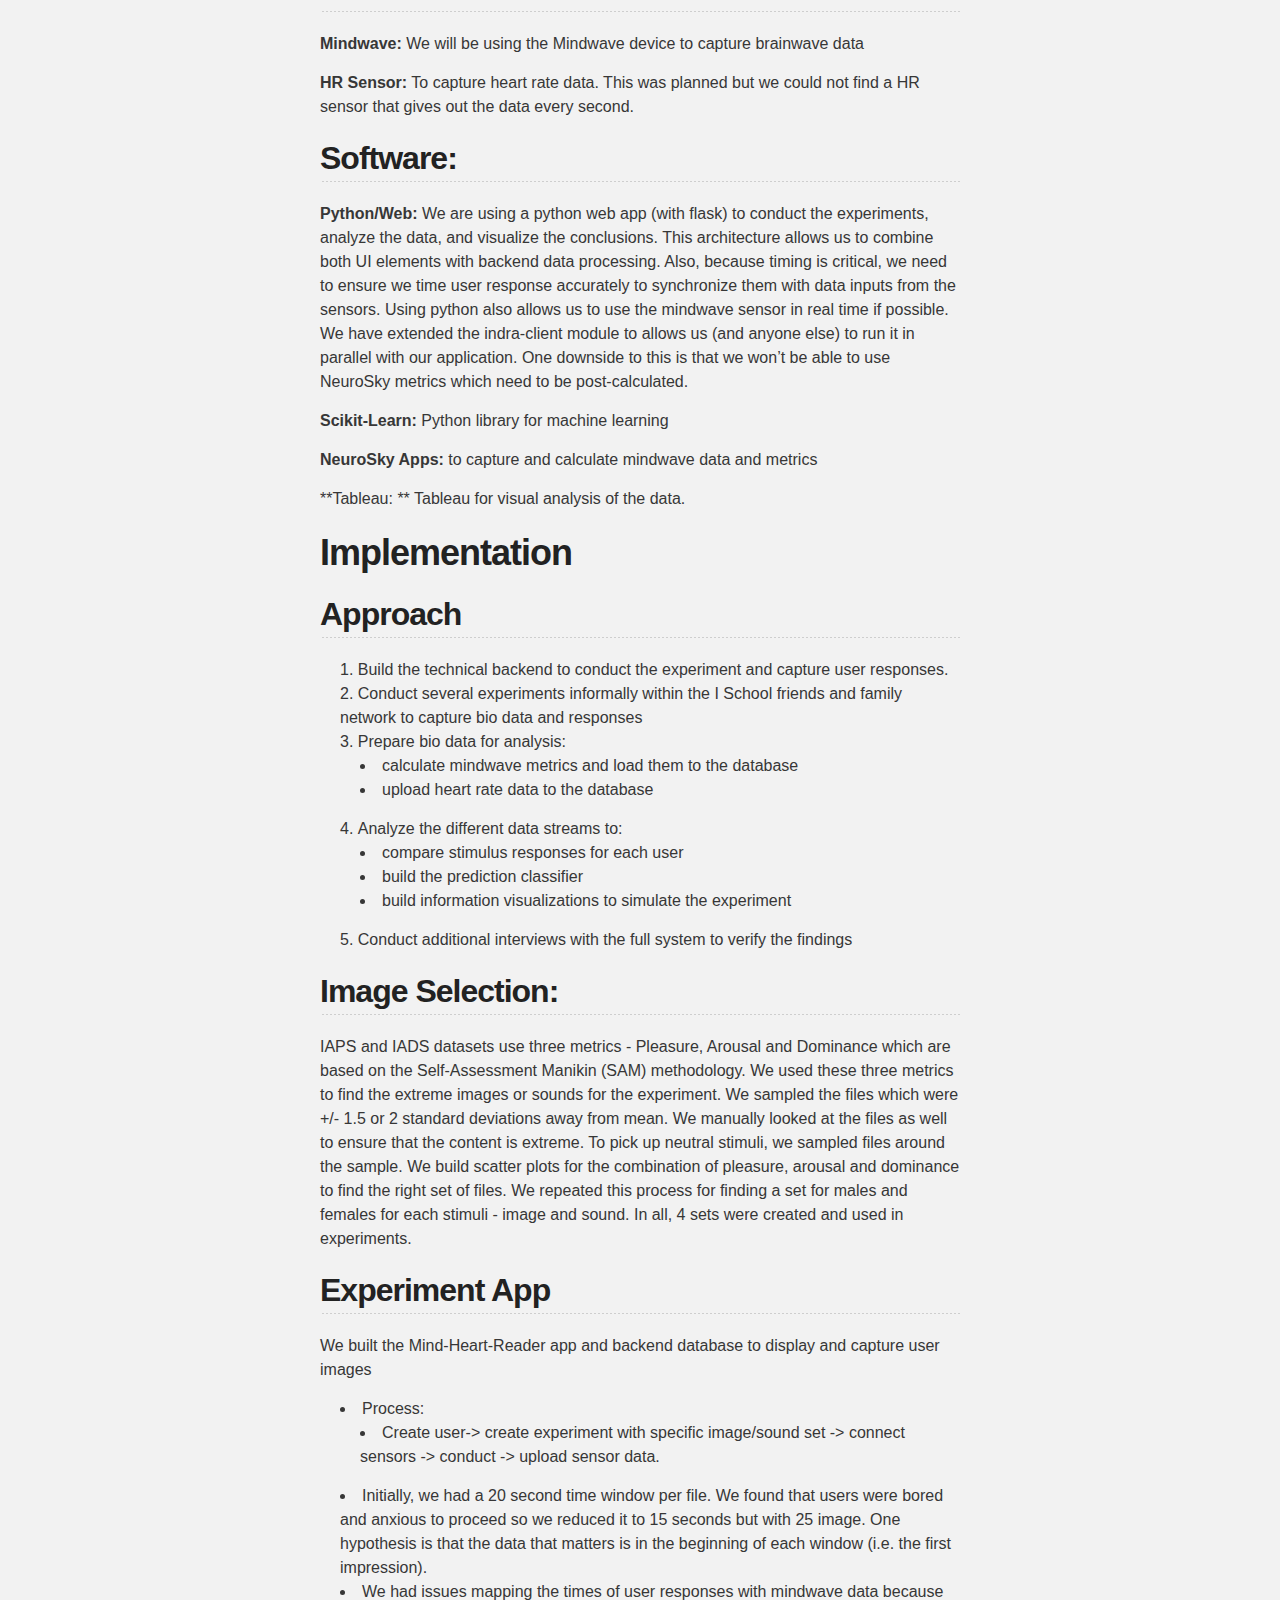
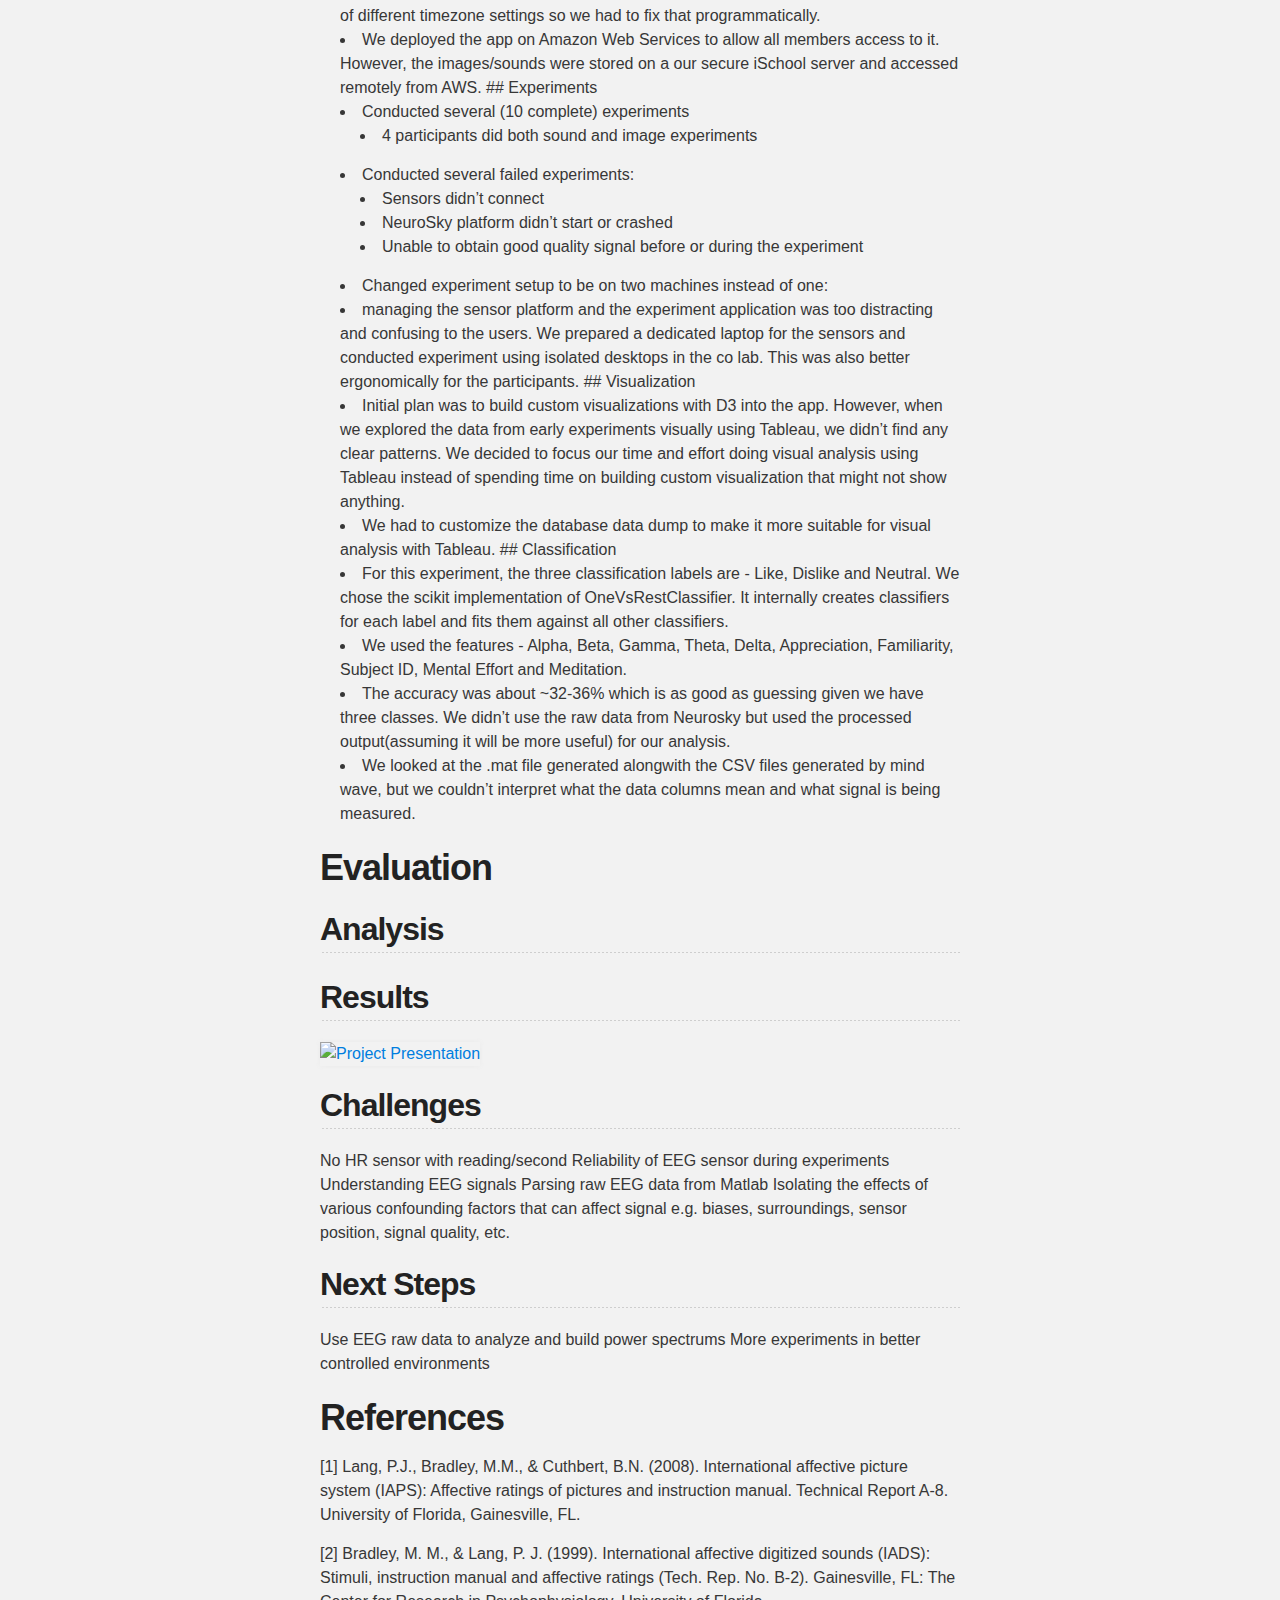
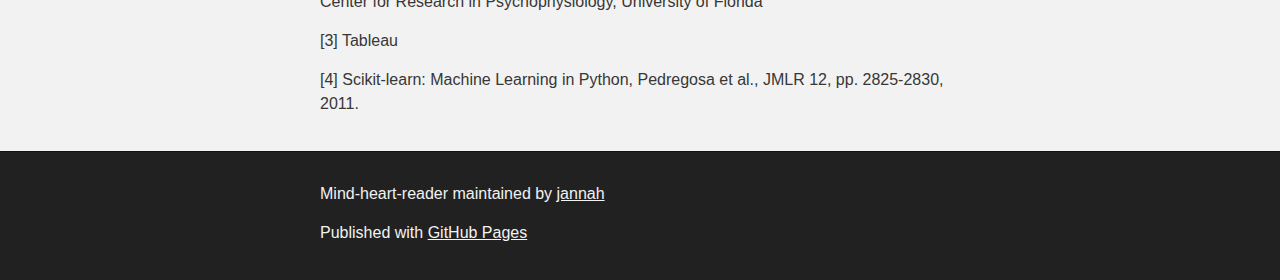
==== commit 14b8a4d3: "Create gh-pages branch via GitHub" ====
--- a/index.html
+++ b/index.html
@@ -89,16 +89,26 @@
 <h2>
 <a name="approach" class="anchor" href="#approach"><span class="octicon octicon-link"></span></a>Approach</h2>
 
-<p>Build the technical backend to conduct the experiment and capture user responses.
-Conduct several experiments informally within the I School friends and family network to capture bio data and responses
-Prepare bio data for analysis:
-calculate mindwave metrics and load them to the database
-upload heart rate data to the database
-Analyze the different data streams to:
-compare stimulus responses for each user
-build the prediction classifier
-build information visualizations to simulate the experiment
-Conduct additional interviews with the full system to verify the findings</p>
+<ol>
+<li>Build the technical backend to conduct the experiment and capture user responses.</li>
+<li>Conduct several experiments informally within the I School friends and family network to capture bio data and responses</li>
+<li>Prepare bio data for analysis:
+
+<ul>
+<li>calculate mindwave metrics and load them to the database</li>
+<li>upload heart rate data to the database</li>
+</ul>
+</li>
+<li>Analyze the different data streams to:
+
+<ul>
+<li>compare stimulus responses for each user</li>
+<li>build the prediction classifier</li>
+<li>build information visualizations to simulate the experiment</li>
+</ul>
+</li>
+<li>Conduct additional interviews with the full system to verify the findings</li>
+</ol>
 
 <h2>
 <a name="image-selection" class="anchor" href="#image-selection"><span class="octicon octicon-link"></span></a>Image Selection:</h2>
@@ -108,44 +118,50 @@
 <h2>
 <a name="experiment-app" class="anchor" href="#experiment-app"><span class="octicon octicon-link"></span></a>Experiment App</h2>
 
-<p>We built the Mind-Heart-Reader app and backend database to display and capture user images
-Process:
-Create user-&gt; create experiment with specific image/sound set -&gt; connect sensors -&gt; conduct -&gt; upload sensor data.
-Initially, we had a 20 second time window per file. We found that users were bored and anxious to proceed so we reduced it to 15 seconds but with 25 image. One hypothesis is that the data that matters is in the beginning of each window (i.e. the first impression).
-We had issues mapping the times of user responses with mindwave data because of different timezone settings so we had to fix that programmatically.
-We deployed the app on Amazon Web Services to allow all members access to it. However, the images/sounds were stored on a our secure iSchool server and accessed remotely from AWS.</p>
-
-<h2>
-<a name="experiments" class="anchor" href="#experiments"><span class="octicon octicon-link"></span></a>Experiments</h2>
-
-<p>Conducted several (10 complete) experiments
-4 participants did both sound and image experiments
-Conduced several failed experiments:
-Sensors didn’t connect
-NeuroSky platform didn’t start or crashed
-Unable to obtain good quality signal before or during the experiment
-Changed experiment setup to be on two machines instead of one:
-managing the sensor platform and the experiment application was too distracting and confusing to the users. We prepared a dedicated laptop for the sensors and conducted experiment using isolated desktops in the co lab. This was also better ergonomically for the participants.</p>
-
-<h2>
-<a name="visualization" class="anchor" href="#visualization"><span class="octicon octicon-link"></span></a>Visualization</h2>
-
-<p>Initial plan was to build custom visualizations with D3 into the app. However, when we explored the data from early experiments visually using Tableau, we didn’t find any clear patterns. We decided to focus our time and effort doing visual analysis using Tableau instead of spending time on building custom visualization that might not show anything.
-We had to customize the database data dump to make it more suitable for visual analysis with Tableau.</p>
-
-<h2>
-<a name="classification" class="anchor" href="#classification"><span class="octicon octicon-link"></span></a>Classification</h2>
-
-<p>For this experiment, the three classification labels are - Like, Dislike and Neutral. We chose the scikit implementation of <a href="http://scikit-learn.org/stable/modules/generated/sklearn.multiclass.OneVsRestClassifier.html"> OneVsRestClassifier</a>.  It internally creates classifiers for each label and fits them against all other classifiers.
-We used the features - Alpha, Beta, Gamma, Theta, Delta, Appreciation, Familiarity, Subject ID, Mental Effort and Meditation.
-The accuracy was about ~32-36% which is as good as guessing given we have three classes. We didn’t use the raw data from Neurosky but used the processed output(assuming it will be more useful) for our analysis.
-We looked at the .mat file generated alongwith the CSV files generated by mind wave, but we couldn’t interpret what the data columns mean and what signal is being measured. </p>
+<p>We built the Mind-Heart-Reader app and backend database to display and capture user images</p>
+
+<ul>
+<li>Process:
+
+<ul>
+<li>Create user-&gt; create experiment with specific image/sound set -&gt; connect sensors -&gt; conduct -&gt; upload sensor data.</li>
+</ul>
+</li>
+<li>Initially, we had a 20 second time window per file. We found that users were bored and anxious to proceed so we reduced it to 15 seconds but with 25 image. One hypothesis is that the data that matters is in the beginning of each window (i.e. the first impression).</li>
+<li>We had issues mapping the times of user responses with mindwave data because of different timezone settings so we had to fix that programmatically.</li>
+<li>We deployed the app on Amazon Web Services to allow all members access to it. However, the images/sounds were stored on a our secure iSchool server and accessed remotely from AWS.
+## Experiments</li>
+<li>Conducted several (10 complete) experiments
+
+<ul>
+<li>4 participants did both sound and image experiments</li>
+</ul>
+</li>
+<li>Conducted several failed experiments:
+
+<ul>
+<li>Sensors didn’t connect</li>
+<li>NeuroSky platform didn’t start or crashed</li>
+<li>Unable to obtain good quality signal before or during the experiment</li>
+</ul>
+</li>
+<li>Changed experiment setup to be on two machines instead of one:</li>
+<li>managing the sensor platform and the experiment application was too distracting and confusing to the users. We prepared a dedicated laptop for the sensors and conducted experiment using isolated desktops in the co lab. This was also better ergonomically for the participants.
+## Visualization</li>
+<li>Initial plan was to build custom visualizations with D3 into the app. However, when we explored the data from early experiments visually using Tableau, we didn’t find any clear patterns. We decided to focus our time and effort doing visual analysis using Tableau instead of spending time on building custom visualization that might not show anything.</li>
+<li>We had to customize the database data dump to make it more suitable for visual analysis with Tableau.
+## Classification</li>
+<li>For this experiment, the three classification labels are - Like, Dislike and Neutral. We chose the scikit implementation of  OneVsRestClassifier.  It internally creates classifiers for each label and fits them against all other classifiers.</li>
+<li>We used the features - Alpha, Beta, Gamma, Theta, Delta, Appreciation, Familiarity, Subject ID, Mental Effort and Meditation.</li>
+<li>The accuracy was about ~32-36% which is as good as guessing given we have three classes. We didn’t use the raw data from Neurosky but used the processed output(assuming it will be more useful) for our analysis.</li>
+<li>We looked at the .mat file generated alongwith the CSV files generated by mind wave, but we couldn’t interpret what the data columns mean and what signal is being measured. </li>
+</ul>
 
 <h1>
 <a name="evaluation" class="anchor" href="#evaluation"><span class="octicon octicon-link"></span></a>Evaluation</h1>
 
 <h2>
-<a name="analysys" class="anchor" href="#analysys"><span class="octicon octicon-link"></span></a>Analysys</h2>
+<a name="analysis" class="anchor" href="#analysis"><span class="octicon octicon-link"></span></a>Analysis</h2>
 
 <h2>
 <a name="results" class="anchor" href="#results"><span class="octicon octicon-link"></span></a>Results</h2>
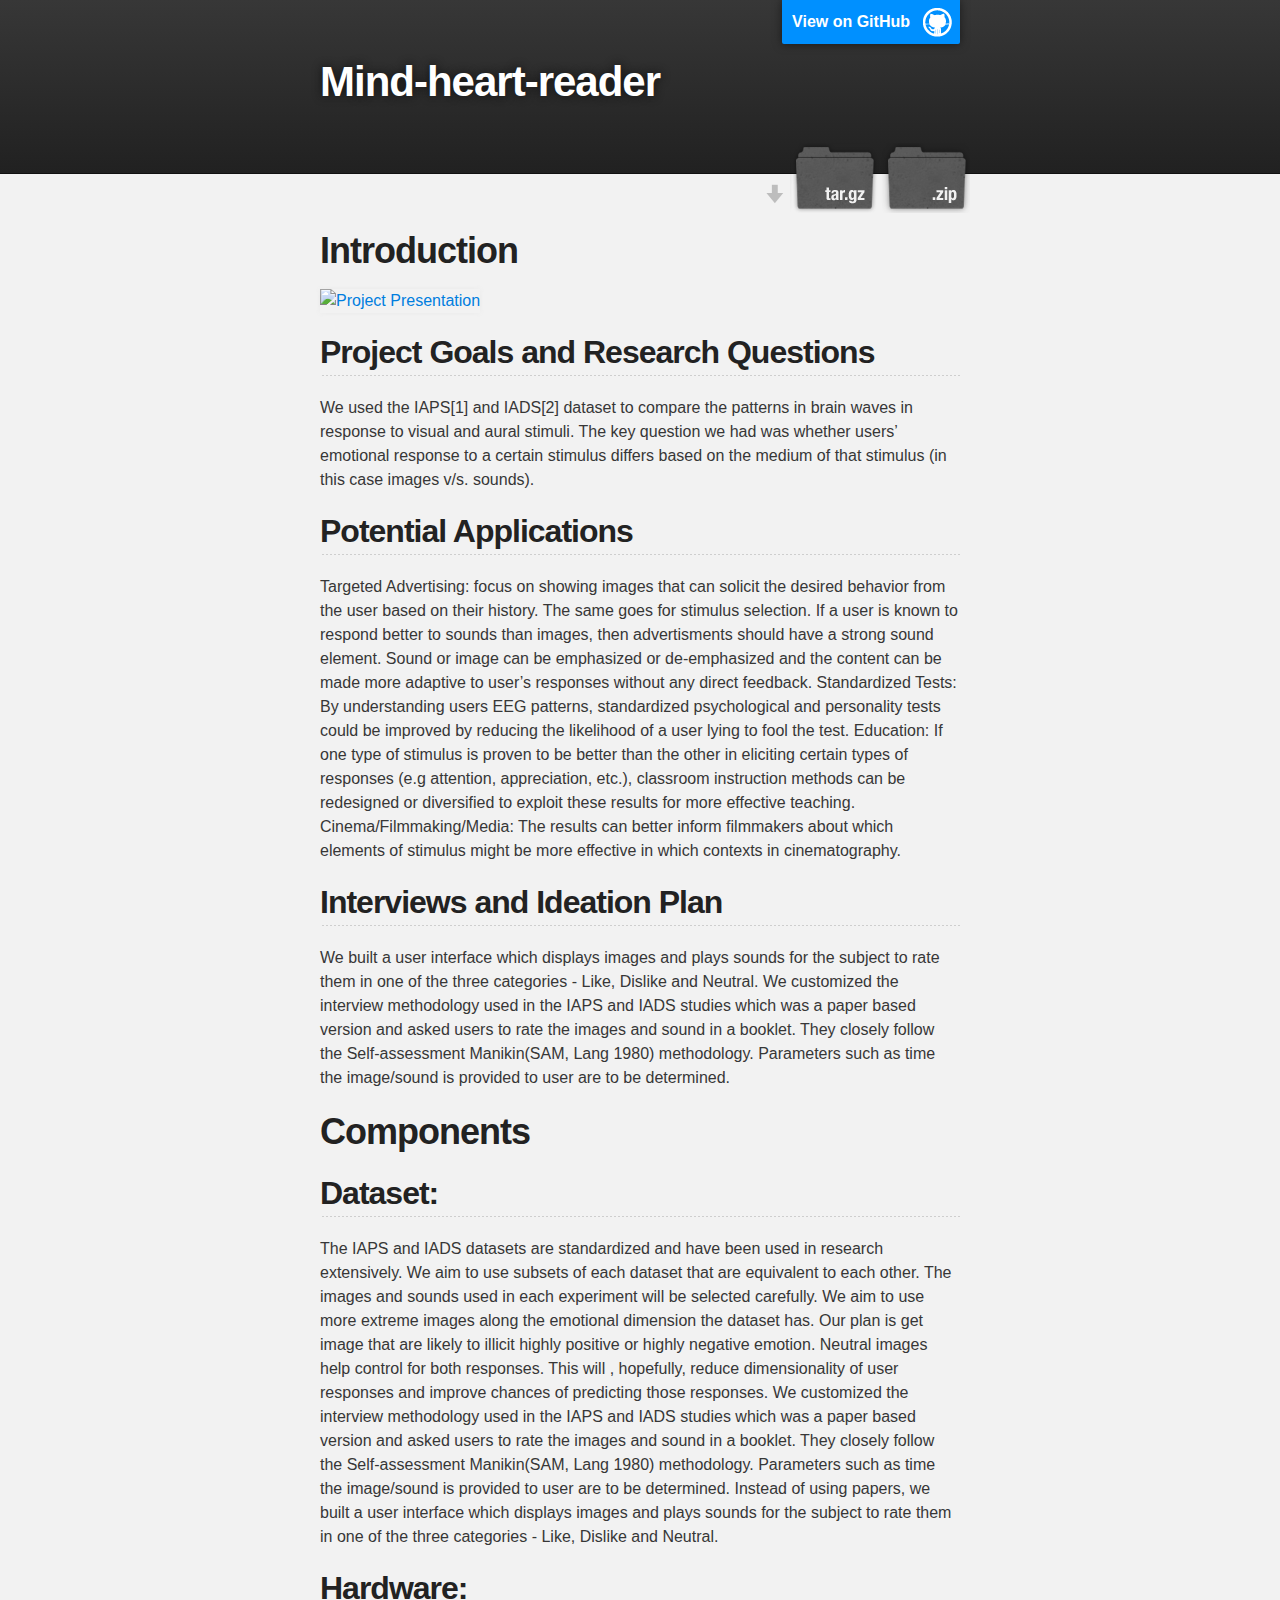
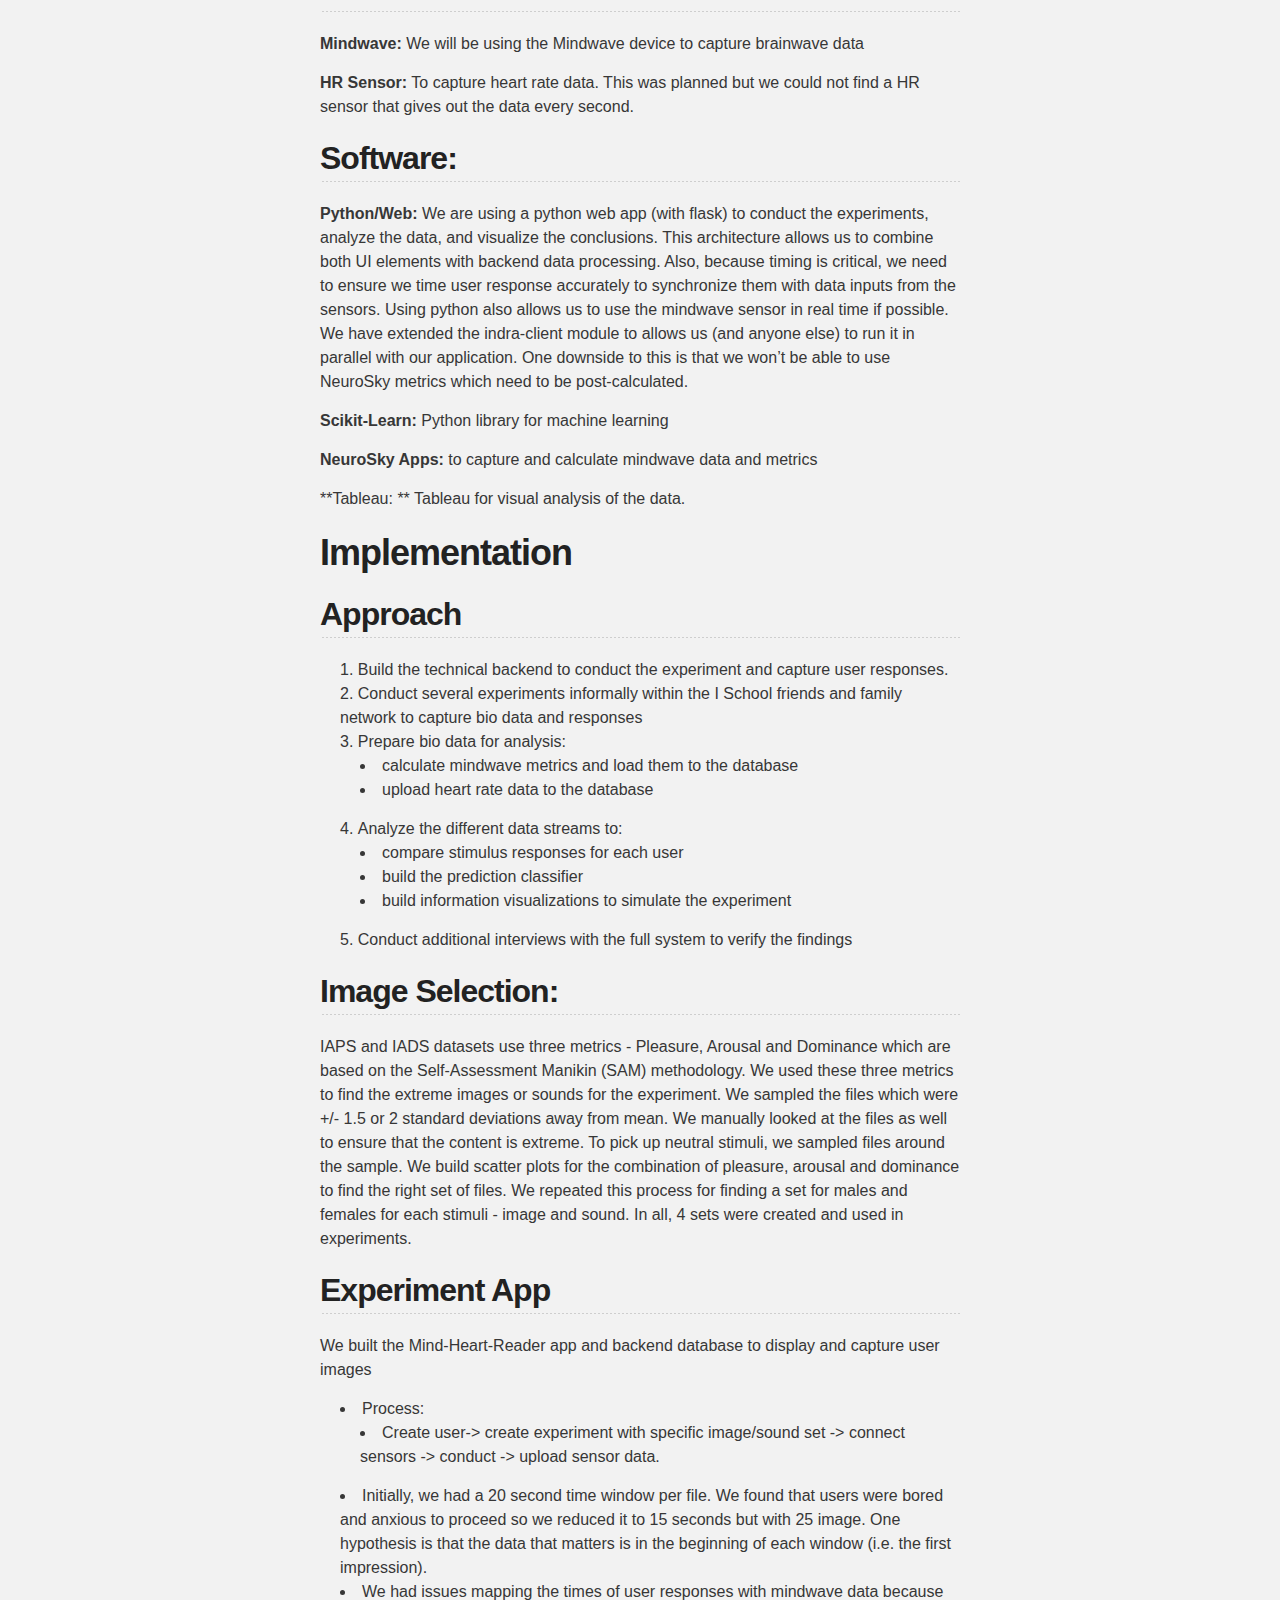
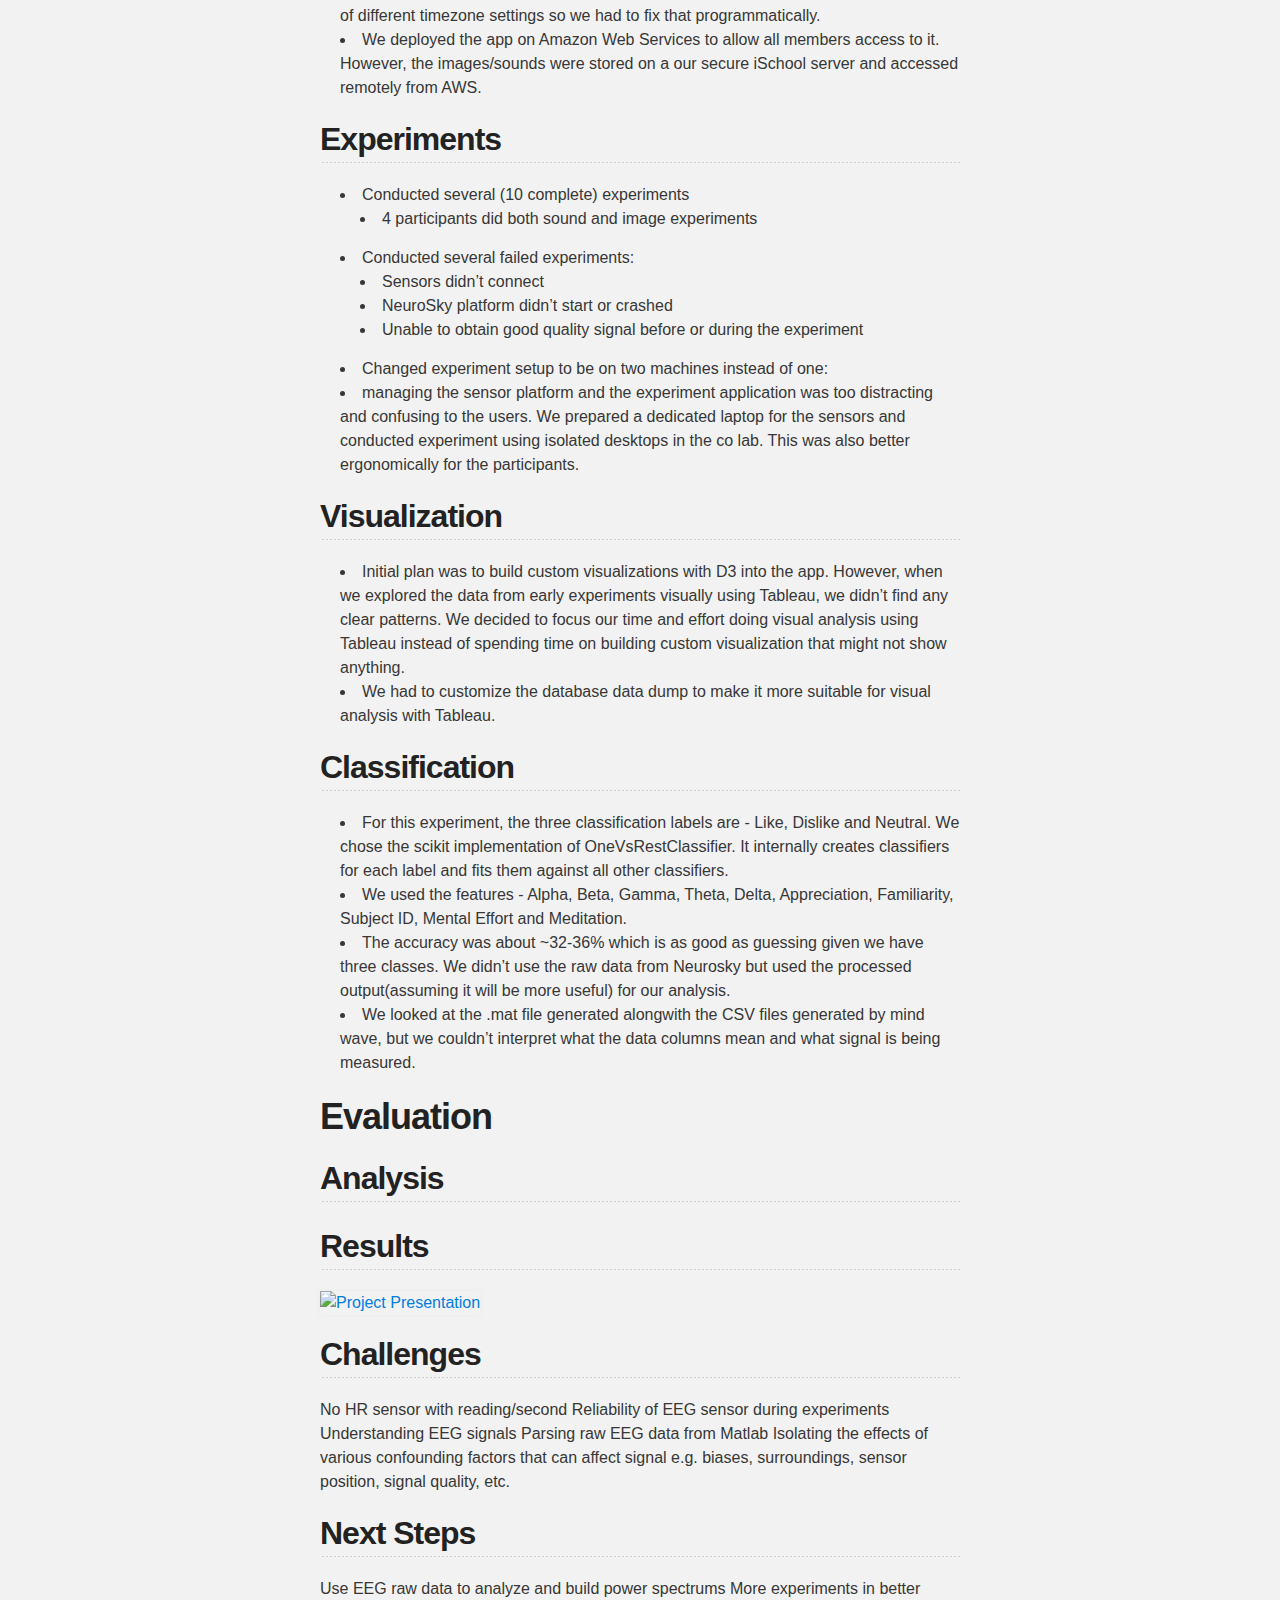
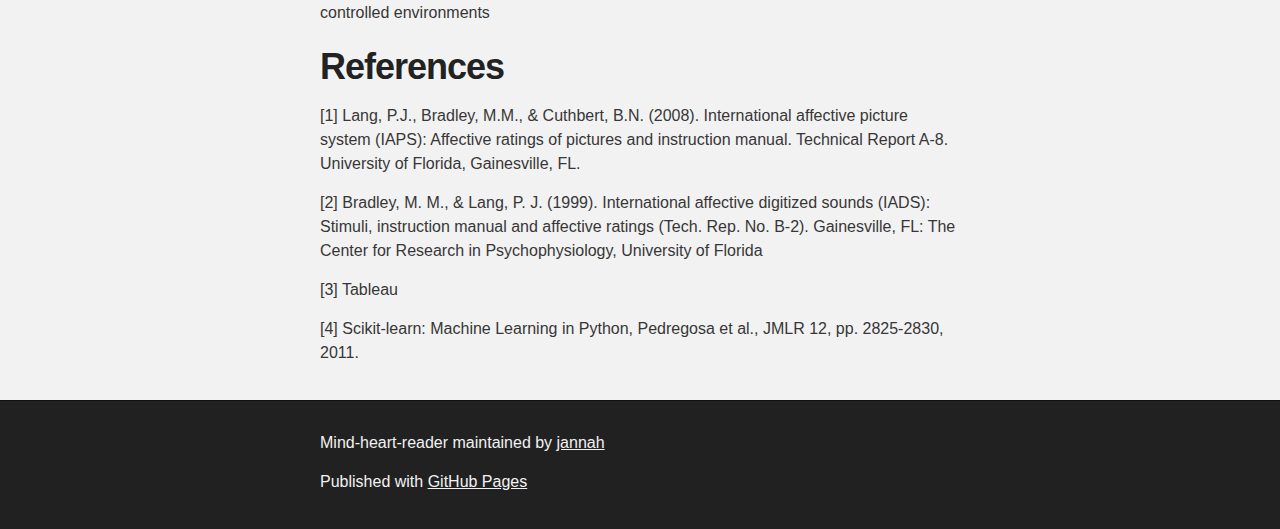
==== commit 53d95da5: "Create gh-pages branch via GitHub" ====
--- a/index.html
+++ b/index.html
@@ -129,8 +129,13 @@
 </li>
 <li>Initially, we had a 20 second time window per file. We found that users were bored and anxious to proceed so we reduced it to 15 seconds but with 25 image. One hypothesis is that the data that matters is in the beginning of each window (i.e. the first impression).</li>
 <li>We had issues mapping the times of user responses with mindwave data because of different timezone settings so we had to fix that programmatically.</li>
-<li>We deployed the app on Amazon Web Services to allow all members access to it. However, the images/sounds were stored on a our secure iSchool server and accessed remotely from AWS.
-## Experiments</li>
+<li>We deployed the app on Amazon Web Services to allow all members access to it. However, the images/sounds were stored on a our secure iSchool server and accessed remotely from AWS.</li>
+</ul>
+
+<h2>
+<a name="experiments" class="anchor" href="#experiments"><span class="octicon octicon-link"></span></a>Experiments</h2>
+
+<ul>
 <li>Conducted several (10 complete) experiments
 
 <ul>
@@ -146,11 +151,21 @@
 </ul>
 </li>
 <li>Changed experiment setup to be on two machines instead of one:</li>
-<li>managing the sensor platform and the experiment application was too distracting and confusing to the users. We prepared a dedicated laptop for the sensors and conducted experiment using isolated desktops in the co lab. This was also better ergonomically for the participants.
-## Visualization</li>
+<li>managing the sensor platform and the experiment application was too distracting and confusing to the users. We prepared a dedicated laptop for the sensors and conducted experiment using isolated desktops in the co lab. This was also better ergonomically for the participants.</li>
+</ul>
+
+<h2>
+<a name="visualization" class="anchor" href="#visualization"><span class="octicon octicon-link"></span></a>Visualization</h2>
+
+<ul>
 <li>Initial plan was to build custom visualizations with D3 into the app. However, when we explored the data from early experiments visually using Tableau, we didn’t find any clear patterns. We decided to focus our time and effort doing visual analysis using Tableau instead of spending time on building custom visualization that might not show anything.</li>
-<li>We had to customize the database data dump to make it more suitable for visual analysis with Tableau.
-## Classification</li>
+<li>We had to customize the database data dump to make it more suitable for visual analysis with Tableau.</li>
+</ul>
+
+<h2>
+<a name="classification" class="anchor" href="#classification"><span class="octicon octicon-link"></span></a>Classification</h2>
+
+<ul>
 <li>For this experiment, the three classification labels are - Like, Dislike and Neutral. We chose the scikit implementation of  OneVsRestClassifier.  It internally creates classifiers for each label and fits them against all other classifiers.</li>
 <li>We used the features - Alpha, Beta, Gamma, Theta, Delta, Appreciation, Familiarity, Subject ID, Mental Effort and Meditation.</li>
 <li>The accuracy was about ~32-36% which is as good as guessing given we have three classes. We didn’t use the raw data from Neurosky but used the processed output(assuming it will be more useful) for our analysis.</li>
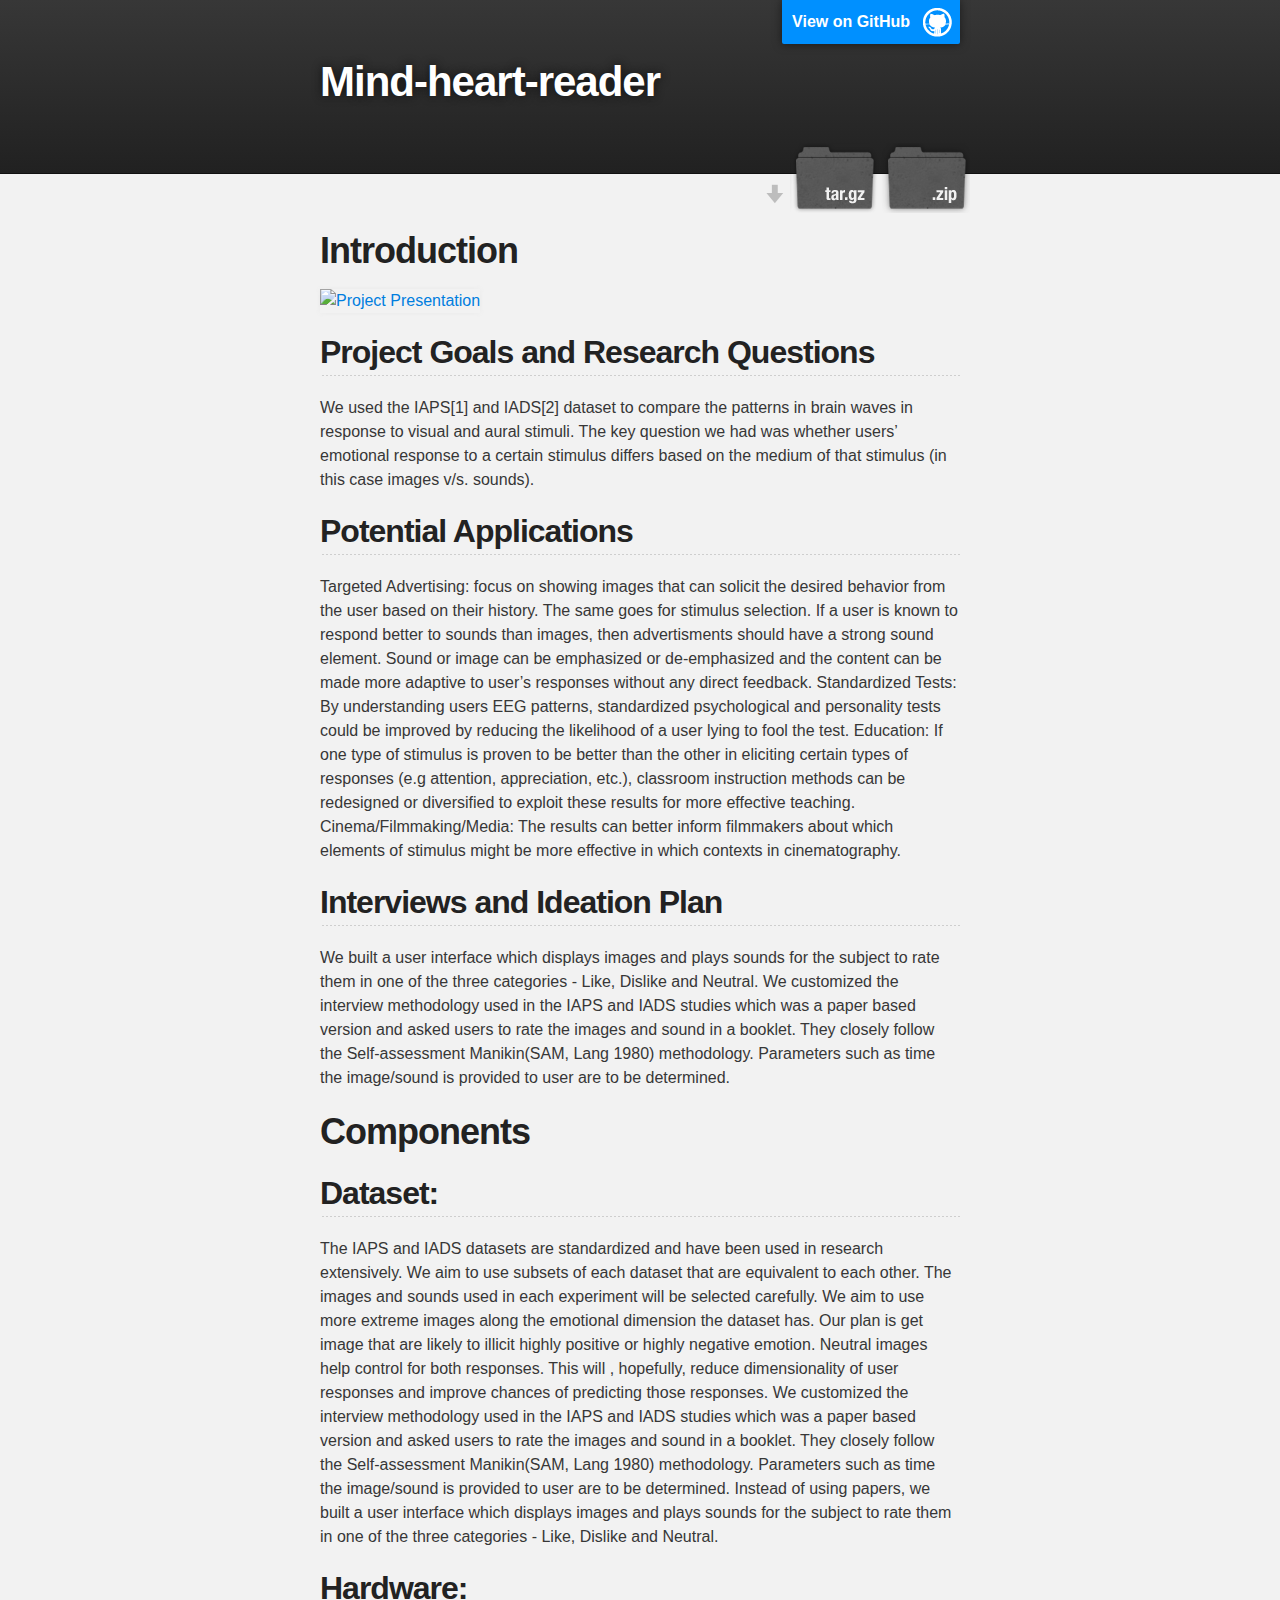
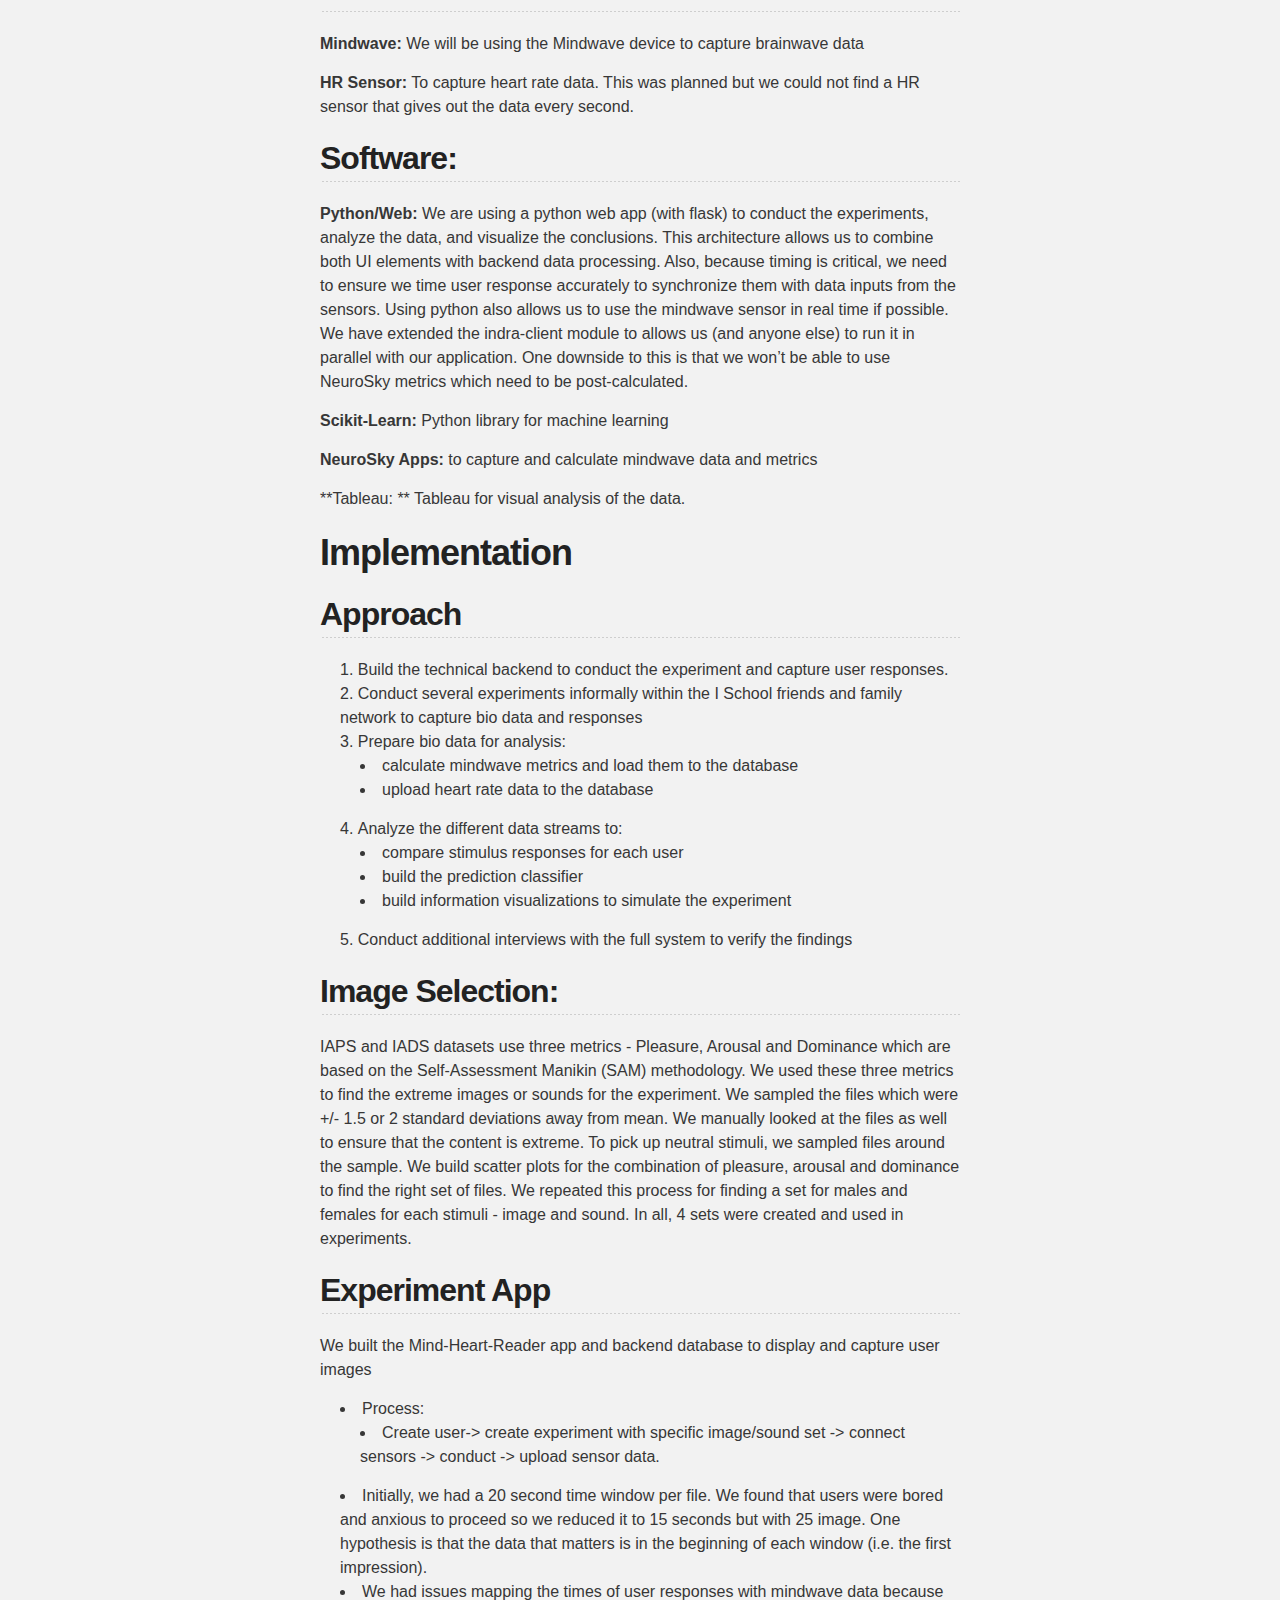
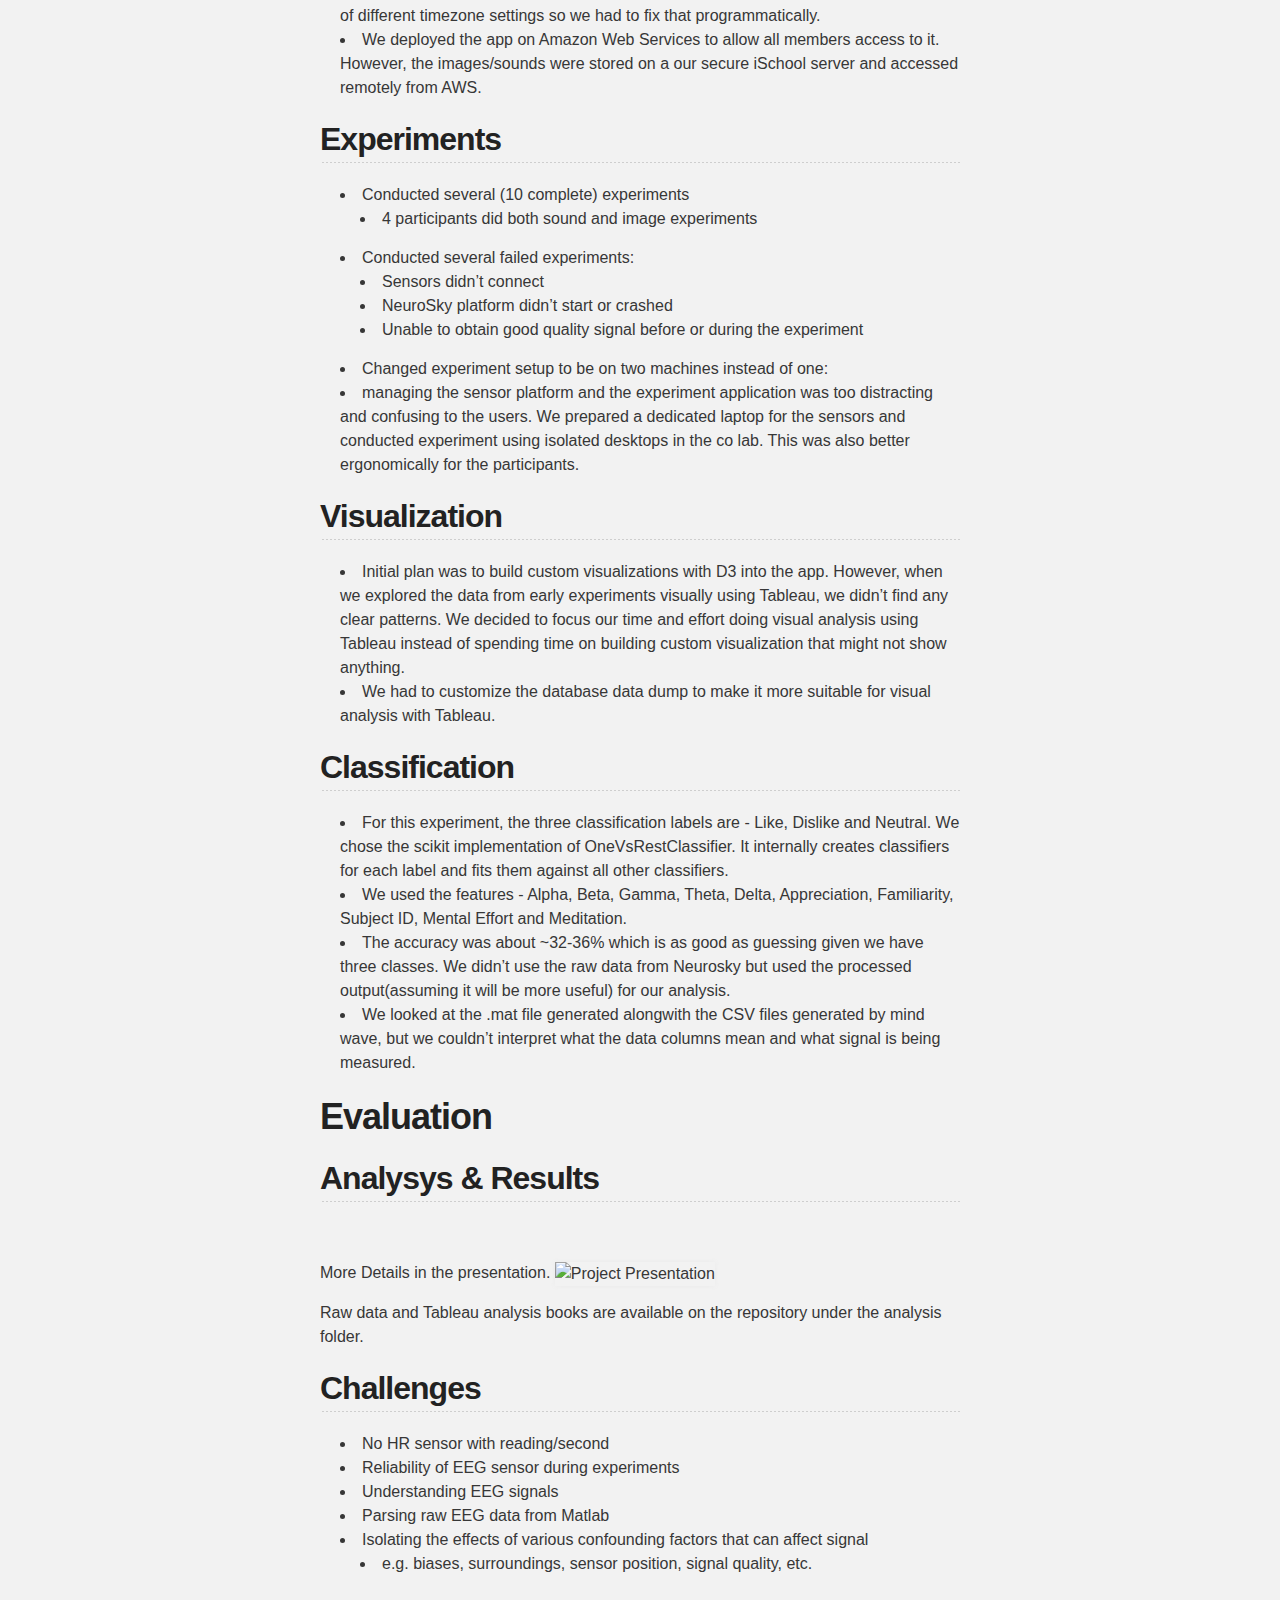
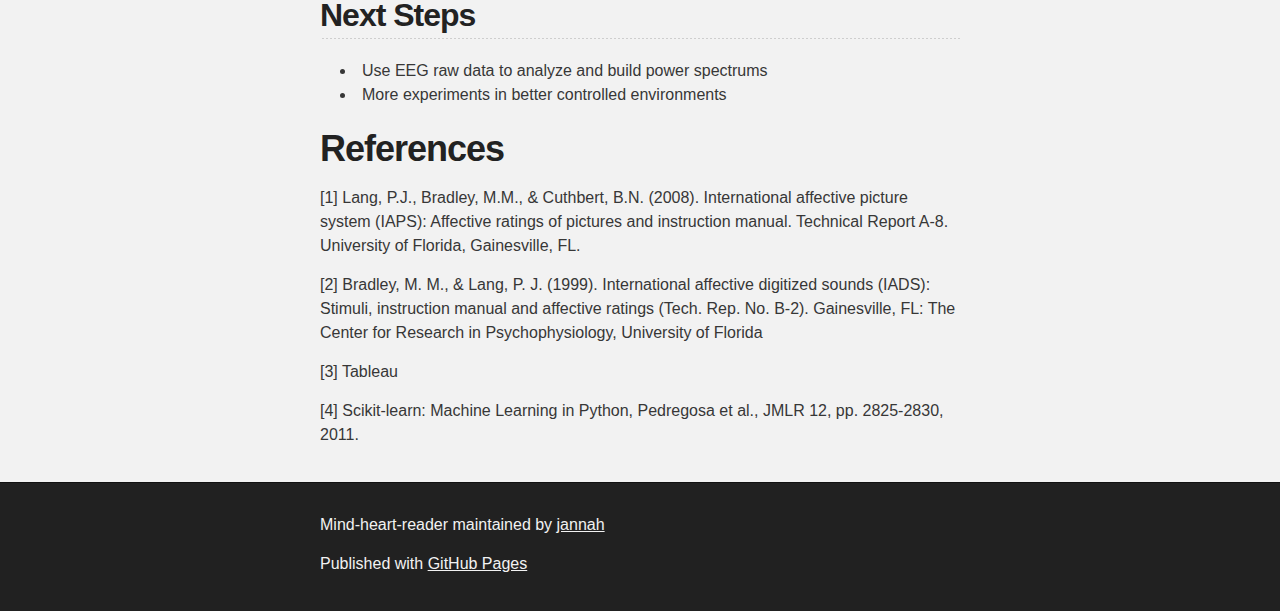
==== commit fbef2696: "Create gh-pages branch via GitHub" ====
--- a/index.html
+++ b/index.html
@@ -176,29 +176,43 @@
 <a name="evaluation" class="anchor" href="#evaluation"><span class="octicon octicon-link"></span></a>Evaluation</h1>
 
 <h2>
-<a name="analysis" class="anchor" href="#analysis"><span class="octicon octicon-link"></span></a>Analysis</h2>
-
-<h2>
-<a name="results" class="anchor" href="#results"><span class="octicon octicon-link"></span></a>Results</h2>
-
-<p><a href="https://docs.google.com/presentation/d/1ohAsXkaxJCsIqhM3qVlgfPRQyhnbTRSeQ-gO8mX2HN8/edit?usp=sharing" target="”_blank”"><img src="http://cdn2.ubergizmo.com/wp-content/uploads/2013/01/google-slides.jpg" width="200" alt="Project Presentation"></a></p>
+<a name="analysys--results" class="anchor" href="#analysys--results"><span class="octicon octicon-link"></span></a>Analysys &amp; Results</h2>
+
+<p><img>
+<img>
+<img>
+<img>
+<img>
+<img></p>
+
+<p>More Details in the presentation.
+<img src="http://cdn2.ubergizmo.com/wp-content/uploads/2013/01/google-slides.jpg" width="200" alt="Project Presentation"></p>
+
+<p>Raw data and Tableau analysis books are available on the repository under the  analysis folder.</p>
 
 <h2>
 <a name="challenges" class="anchor" href="#challenges"><span class="octicon octicon-link"></span></a>Challenges</h2>
 
-<p>No HR sensor with reading/second
-Reliability of EEG sensor during experiments
-Understanding EEG signals
-Parsing raw EEG data from Matlab
-Isolating the effects of various confounding factors that can affect signal
-e.g. biases, surroundings, sensor position, signal quality, etc. </p>
+<ul>
+<li>No HR sensor with reading/second</li>
+<li>Reliability of EEG sensor during experiments</li>
+<li>Understanding EEG signals</li>
+<li>Parsing raw EEG data from Matlab</li>
+<li>Isolating the effects of various confounding factors that can affect signal
+
+<ul>
+<li>e.g. biases, surroundings, sensor position, signal quality, etc. </li>
+</ul>
+</li>
+</ul>
 
 <h2>
 <a name="next-steps" class="anchor" href="#next-steps"><span class="octicon octicon-link"></span></a>Next Steps</h2>
 
-<p>Use EEG raw data to analyze and build power spectrums
-More experiments in better controlled environments 
-</p>
+<ul>
+<li>Use EEG raw data to analyze and build power spectrums</li>
+<li>More experiments in better controlled environments </li>
+</ul>
 
 <h1>
 <a name="references" class="anchor" href="#references"><span class="octicon octicon-link"></span></a>References</h1>
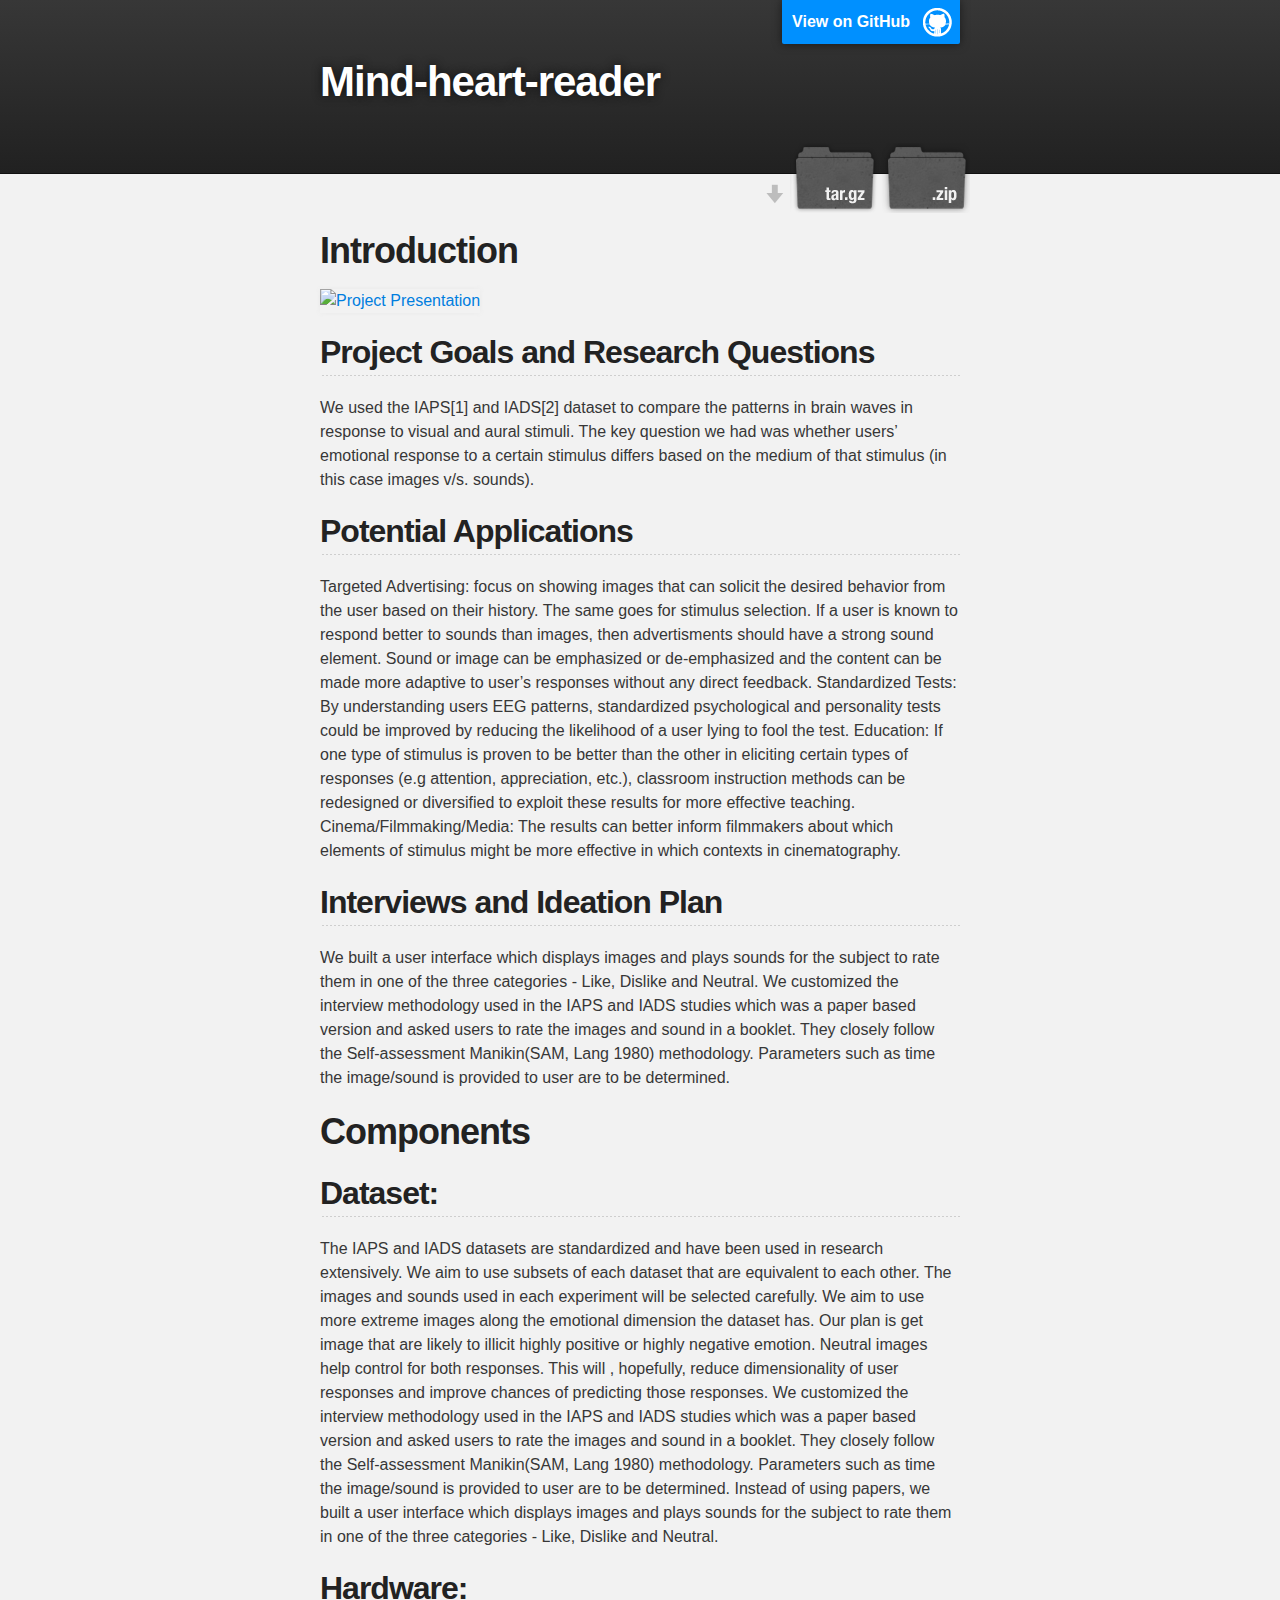
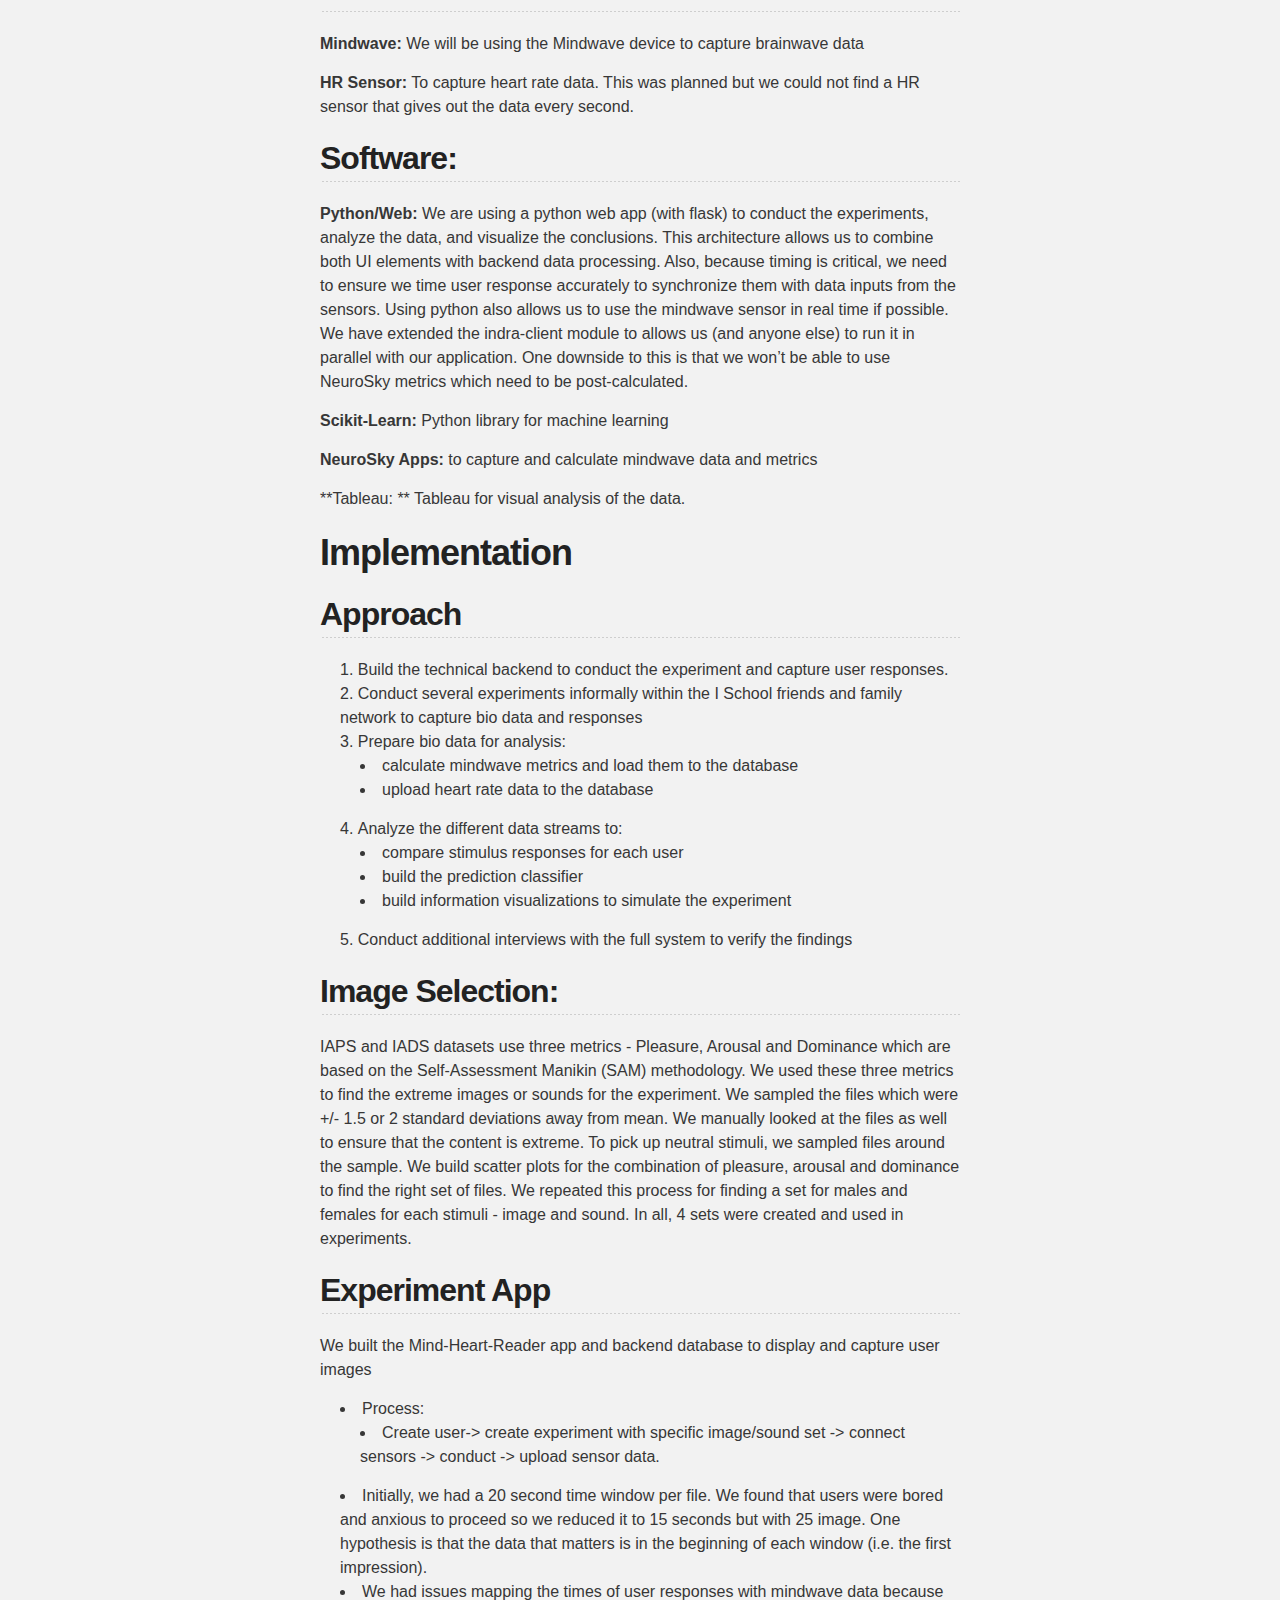
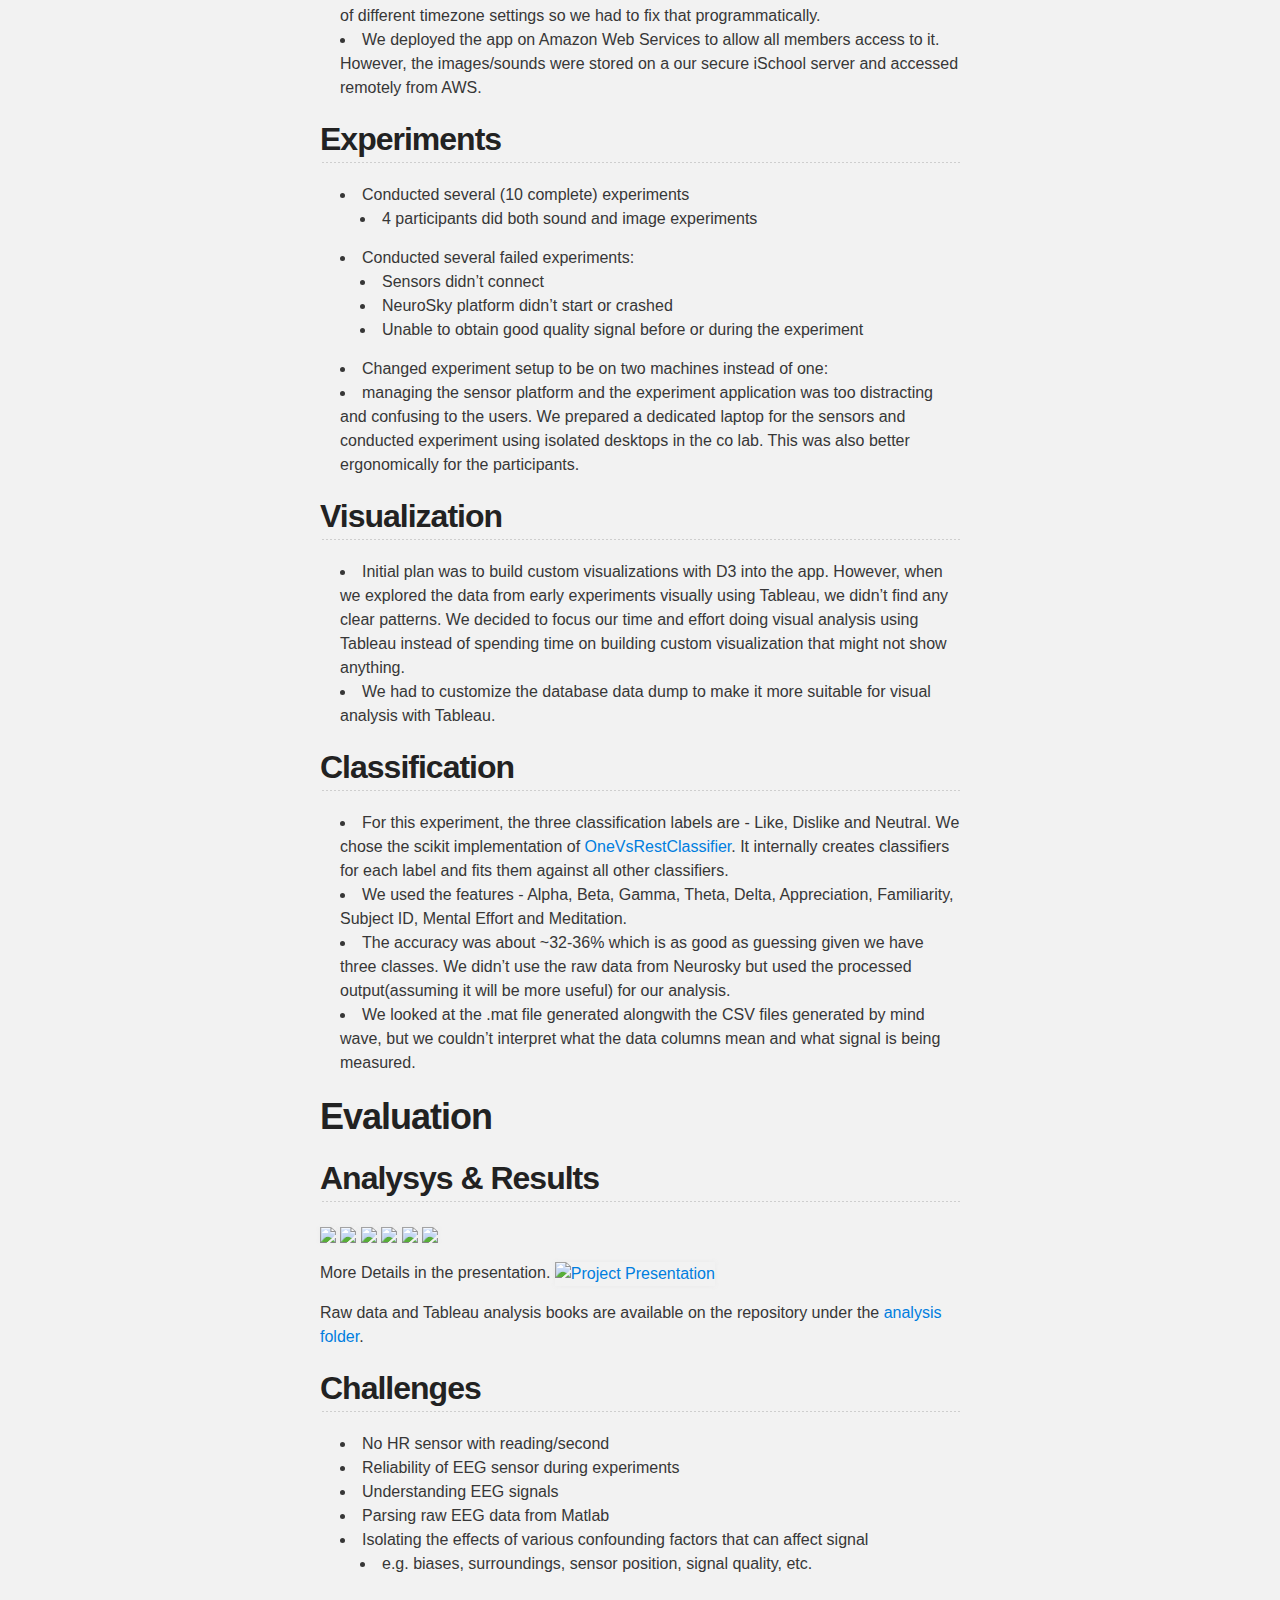
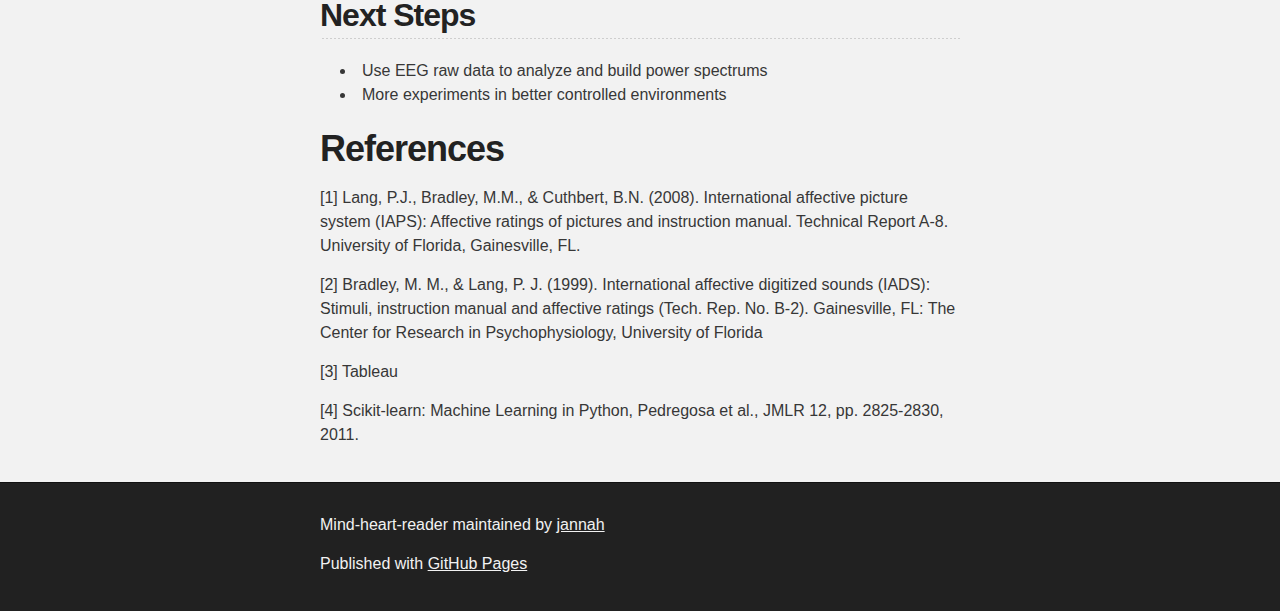
==== commit 879f27c9: "Create gh-pages branch via GitHub" ====
--- a/index.html
+++ b/index.html
@@ -34,7 +34,7 @@
         <h1>
 <a name="introduction" class="anchor" href="#introduction"><span class="octicon octicon-link"></span></a>Introduction</h1>
 
-<p><a href="https://docs.google.com/presentation/d/1ohAsXkaxJCsIqhM3qVlgfPRQyhnbTRSeQ-gO8mX2HN8/edit?usp=sharing" target="”_blank”"><img src="http://cdn2.ubergizmo.com/wp-content/uploads/2013/01/google-slides.jpg" width="200" alt="Project Presentation"></a></p>
+<p><a href="https://docs.google.com/presentation/d/1ohAsXkaxJCsIqhM3qVlgfPRQyhnbTRSeQ-gO8mX2HN8/edit?usp=sharing" target="_blank"><img src="http://cdn2.ubergizmo.com/wp-content/uploads/2013/01/google-slides.jpg" width="200" alt="Project Presentation"></a></p>
 
 <h2>
 <a name="project-goals-and-research-questions" class="anchor" href="#project-goals-and-research-questions"><span class="octicon octicon-link"></span></a>Project Goals and Research Questions</h2>
@@ -166,7 +166,7 @@
 <a name="classification" class="anchor" href="#classification"><span class="octicon octicon-link"></span></a>Classification</h2>
 
 <ul>
-<li>For this experiment, the three classification labels are - Like, Dislike and Neutral. We chose the scikit implementation of  OneVsRestClassifier.  It internally creates classifiers for each label and fits them against all other classifiers.</li>
+<li>For this experiment, the three classification labels are - Like, Dislike and Neutral. We chose the scikit implementation of <a href="http://scikit-learn.org/stable/modules/generated/sklearn.multiclass.OneVsRestClassifier.html"> OneVsRestClassifier</a>.  It internally creates classifiers for each label and fits them against all other classifiers.</li>
 <li>We used the features - Alpha, Beta, Gamma, Theta, Delta, Appreciation, Familiarity, Subject ID, Mental Effort and Meditation.</li>
 <li>The accuracy was about ~32-36% which is as good as guessing given we have three classes. We didn’t use the raw data from Neurosky but used the processed output(assuming it will be more useful) for our analysis.</li>
 <li>We looked at the .mat file generated alongwith the CSV files generated by mind wave, but we couldn’t interpret what the data columns mean and what signal is being measured. </li>
@@ -178,17 +178,17 @@
 <h2>
 <a name="analysys--results" class="anchor" href="#analysys--results"><span class="octicon octicon-link"></span></a>Analysys &amp; Results</h2>
 
-<p><img>
-<img>
-<img>
-<img>
-<img>
-<img></p>
+<p><img src="https://raw.githubusercontent.com/jannah/Mind-Heart-Reader/master/analysis/images/image1.jpg">
+<img src="https://raw.githubusercontent.com/jannah/Mind-Heart-Reader/master/analysis/images/image2.jpg">
+<img src="https://raw.githubusercontent.com/jannah/Mind-Heart-Reader/master/analysis/images/image3.jpg">
+<img src="https://raw.githubusercontent.com/jannah/Mind-Heart-Reader/master/analysis/images/image4.jpg">
+<img src="https://raw.githubusercontent.com/jannah/Mind-Heart-Reader/master/analysis/images/image5.jpg">
+<img src="https://raw.githubusercontent.com/jannah/Mind-Heart-Reader/master/analysis/images/image6.jpg"></p>
 
 <p>More Details in the presentation.
-<img src="http://cdn2.ubergizmo.com/wp-content/uploads/2013/01/google-slides.jpg" width="200" alt="Project Presentation"></p>
-
-<p>Raw data and Tableau analysis books are available on the repository under the  analysis folder.</p>
+<a href="https://docs.google.com/presentation/d/1ohAsXkaxJCsIqhM3qVlgfPRQyhnbTRSeQ-gO8mX2HN8/edit?usp=sharing" target="_blank"><img src="http://cdn2.ubergizmo.com/wp-content/uploads/2013/01/google-slides.jpg" width="200" alt="Project Presentation"></a></p>
+
+<p>Raw data and Tableau analysis books are available on the repository under the <a href="https://github.com/jannah/Mind-Heart-Reader/tree/master/analysis"> analysis folder</a>.</p>
 
 <h2>
 <a name="challenges" class="anchor" href="#challenges"><span class="octicon octicon-link"></span></a>Challenges</h2>
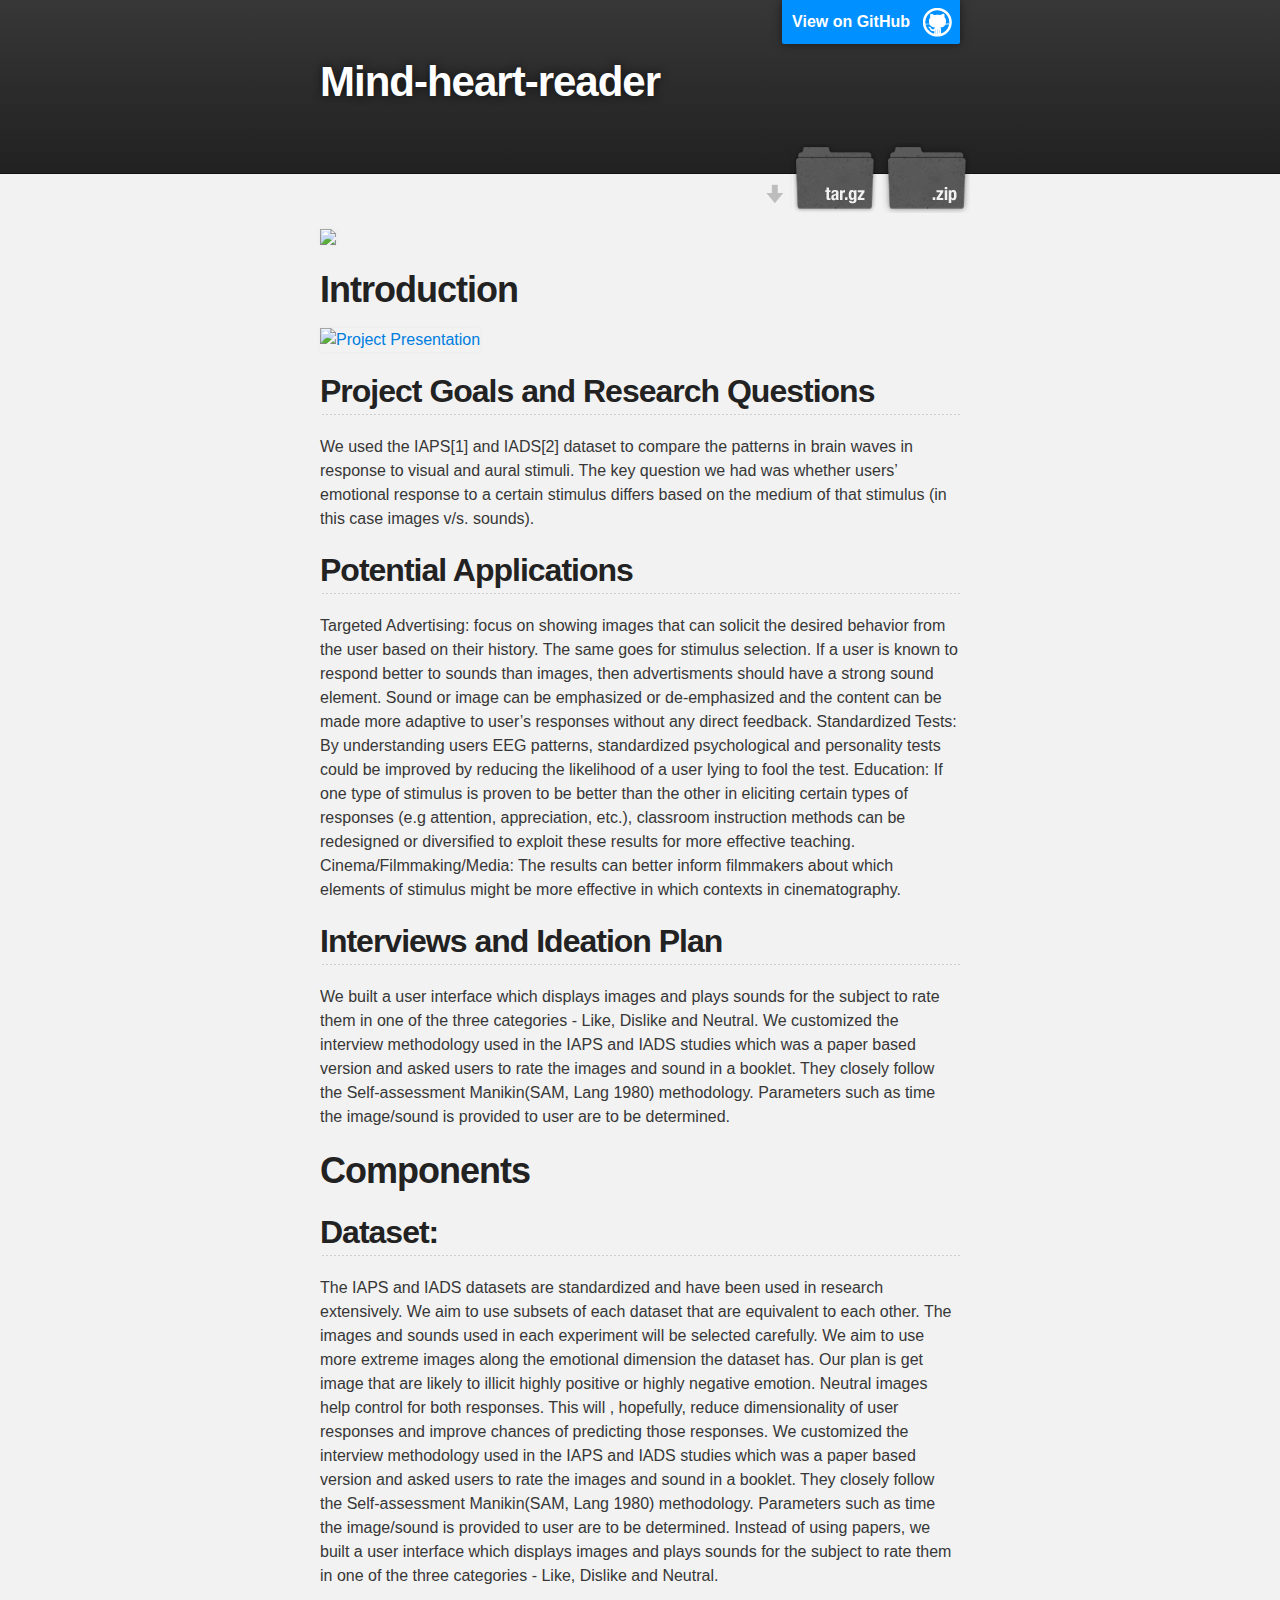
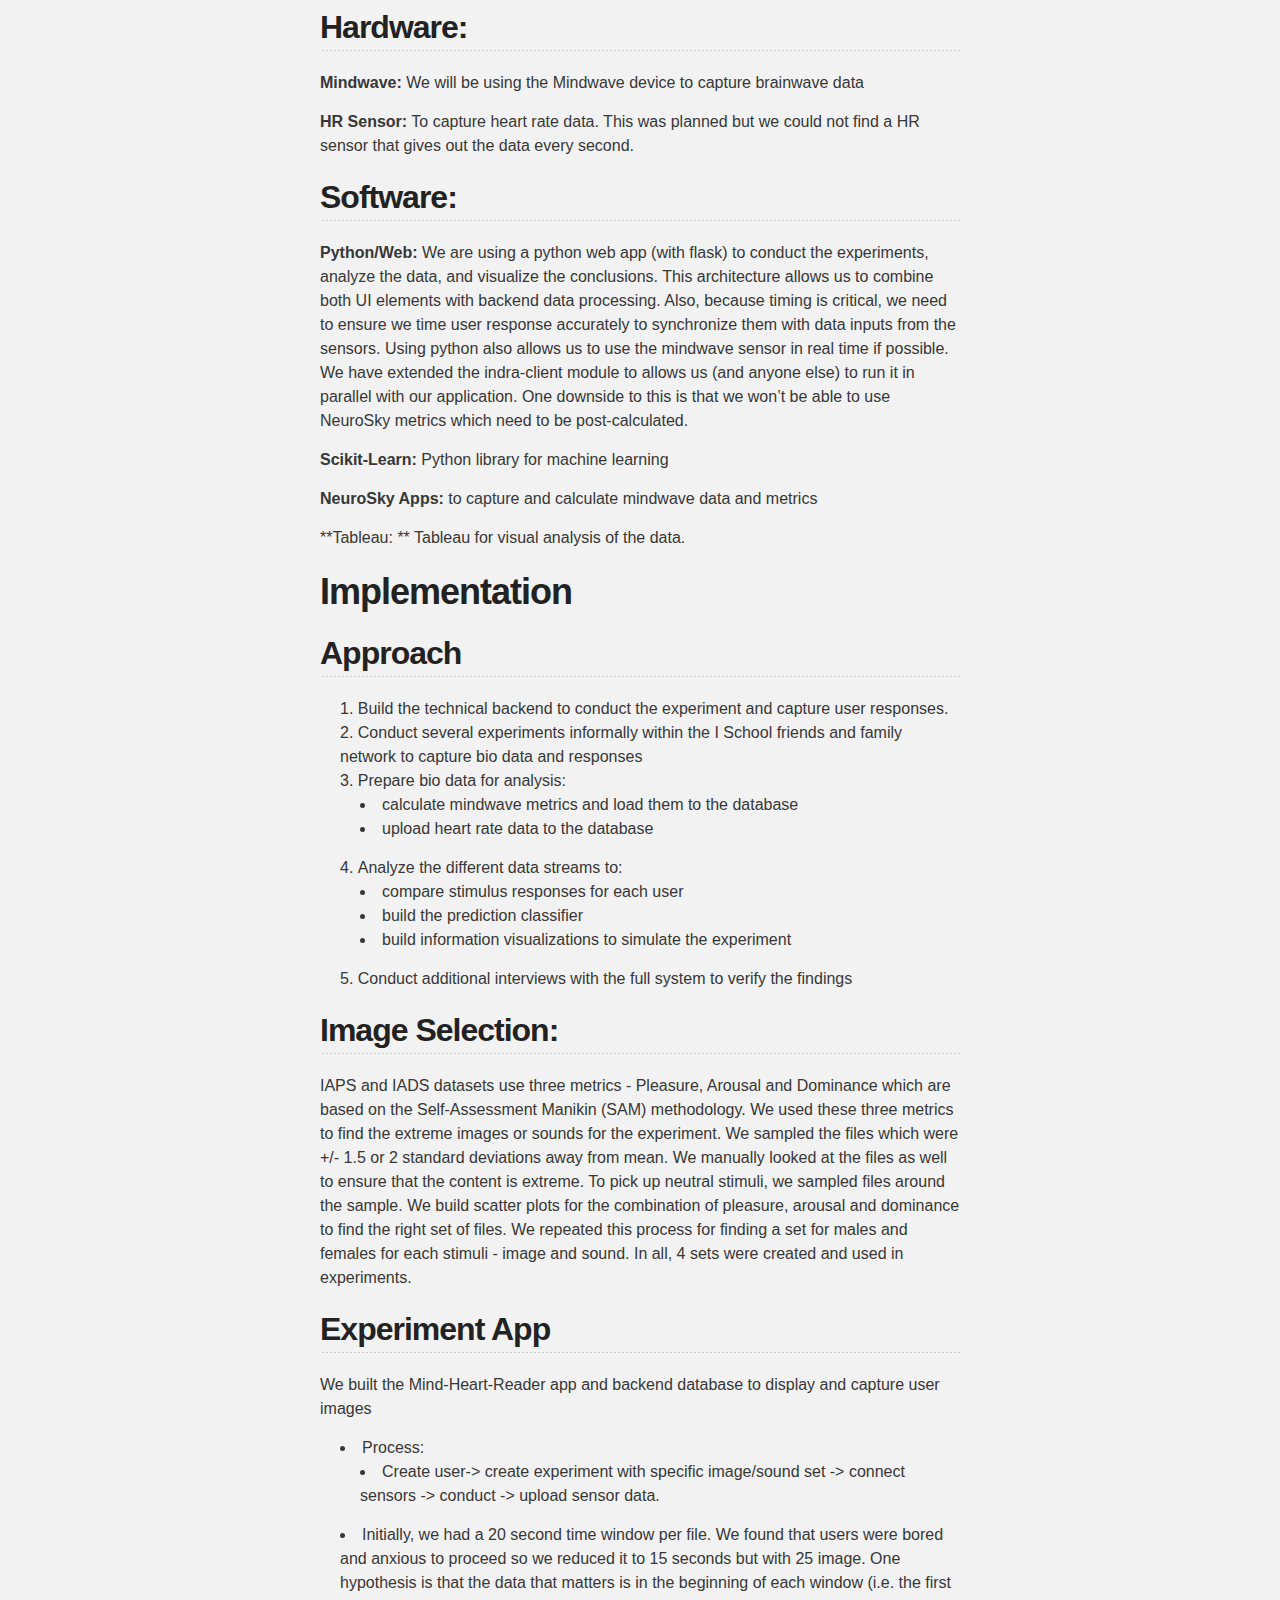
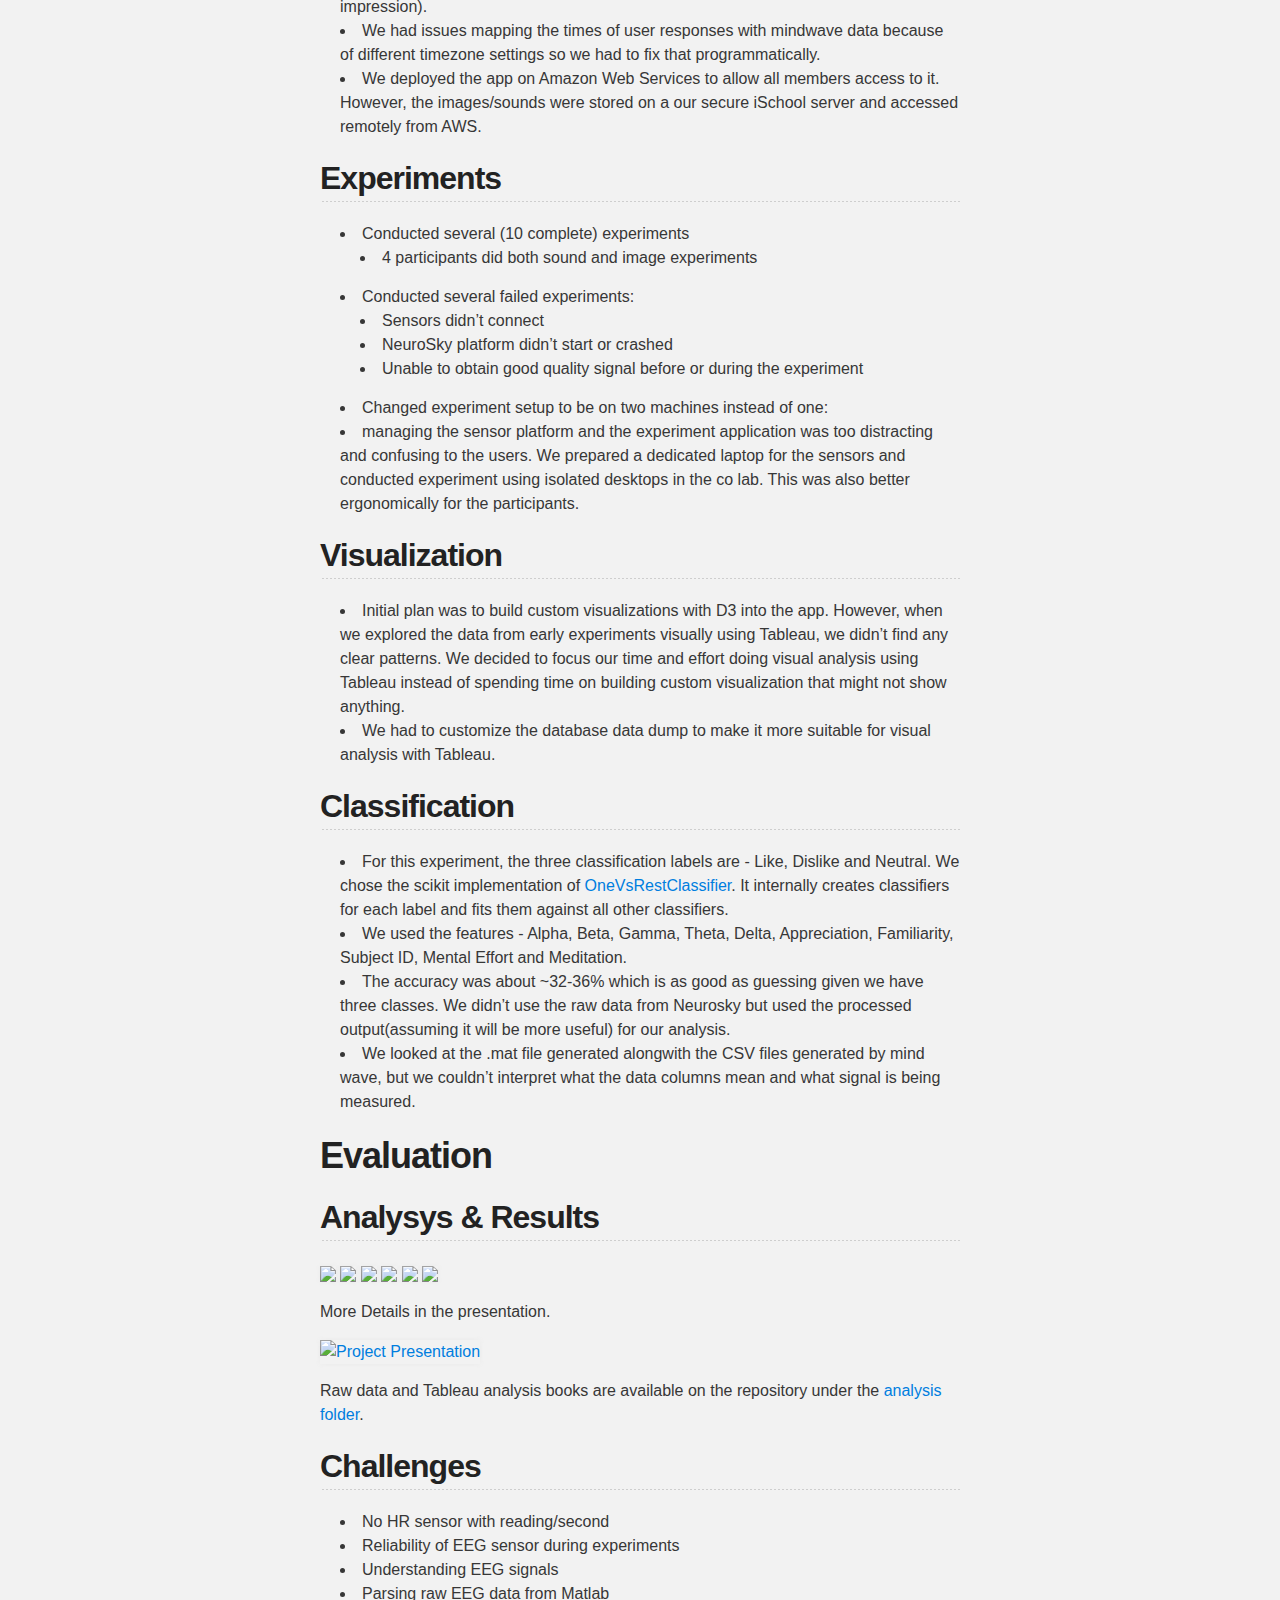
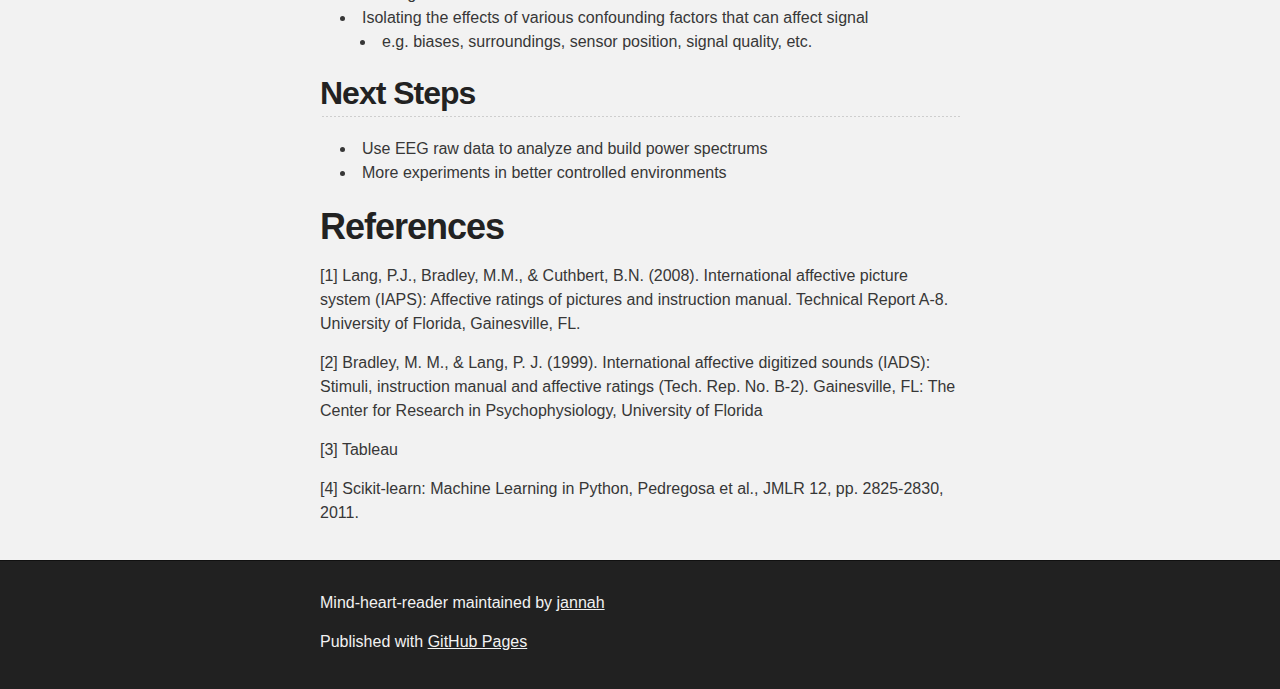
==== commit 548028df: "Create gh-pages branch via GitHub" ====
--- a/index.html
+++ b/index.html
@@ -31,7 +31,9 @@
     <!-- MAIN CONTENT -->
     <div id="main_content_wrap" class="outer">
       <section id="main_content" class="inner">
-        <h1>
+        <p><img src="https://raw.githubusercontent.com/jannah/Mind-Heart-Reader/master/analysis/images/title.png"></p>
+
+<h1>
 <a name="introduction" class="anchor" href="#introduction"><span class="octicon octicon-link"></span></a>Introduction</h1>
 
 <p><a href="https://docs.google.com/presentation/d/1ohAsXkaxJCsIqhM3qVlgfPRQyhnbTRSeQ-gO8mX2HN8/edit?usp=sharing" target="_blank"><img src="http://cdn2.ubergizmo.com/wp-content/uploads/2013/01/google-slides.jpg" width="200" alt="Project Presentation"></a></p>
@@ -185,8 +187,9 @@
 <img src="https://raw.githubusercontent.com/jannah/Mind-Heart-Reader/master/analysis/images/image5.jpg">
 <img src="https://raw.githubusercontent.com/jannah/Mind-Heart-Reader/master/analysis/images/image6.jpg"></p>
 
-<p>More Details in the presentation.
-<a href="https://docs.google.com/presentation/d/1ohAsXkaxJCsIqhM3qVlgfPRQyhnbTRSeQ-gO8mX2HN8/edit?usp=sharing" target="_blank"><img src="http://cdn2.ubergizmo.com/wp-content/uploads/2013/01/google-slides.jpg" width="200" alt="Project Presentation"></a></p>
+<p>More Details in the presentation.</p>
+
+<p><a href="https://docs.google.com/presentation/d/1ohAsXkaxJCsIqhM3qVlgfPRQyhnbTRSeQ-gO8mX2HN8/edit?usp=sharing" target="_blank"><img src="http://cdn2.ubergizmo.com/wp-content/uploads/2013/01/google-slides.jpg" width="200" alt="Project Presentation"></a></p>
 
 <p>Raw data and Tableau analysis books are available on the repository under the <a href="https://github.com/jannah/Mind-Heart-Reader/tree/master/analysis"> analysis folder</a>.</p>
 
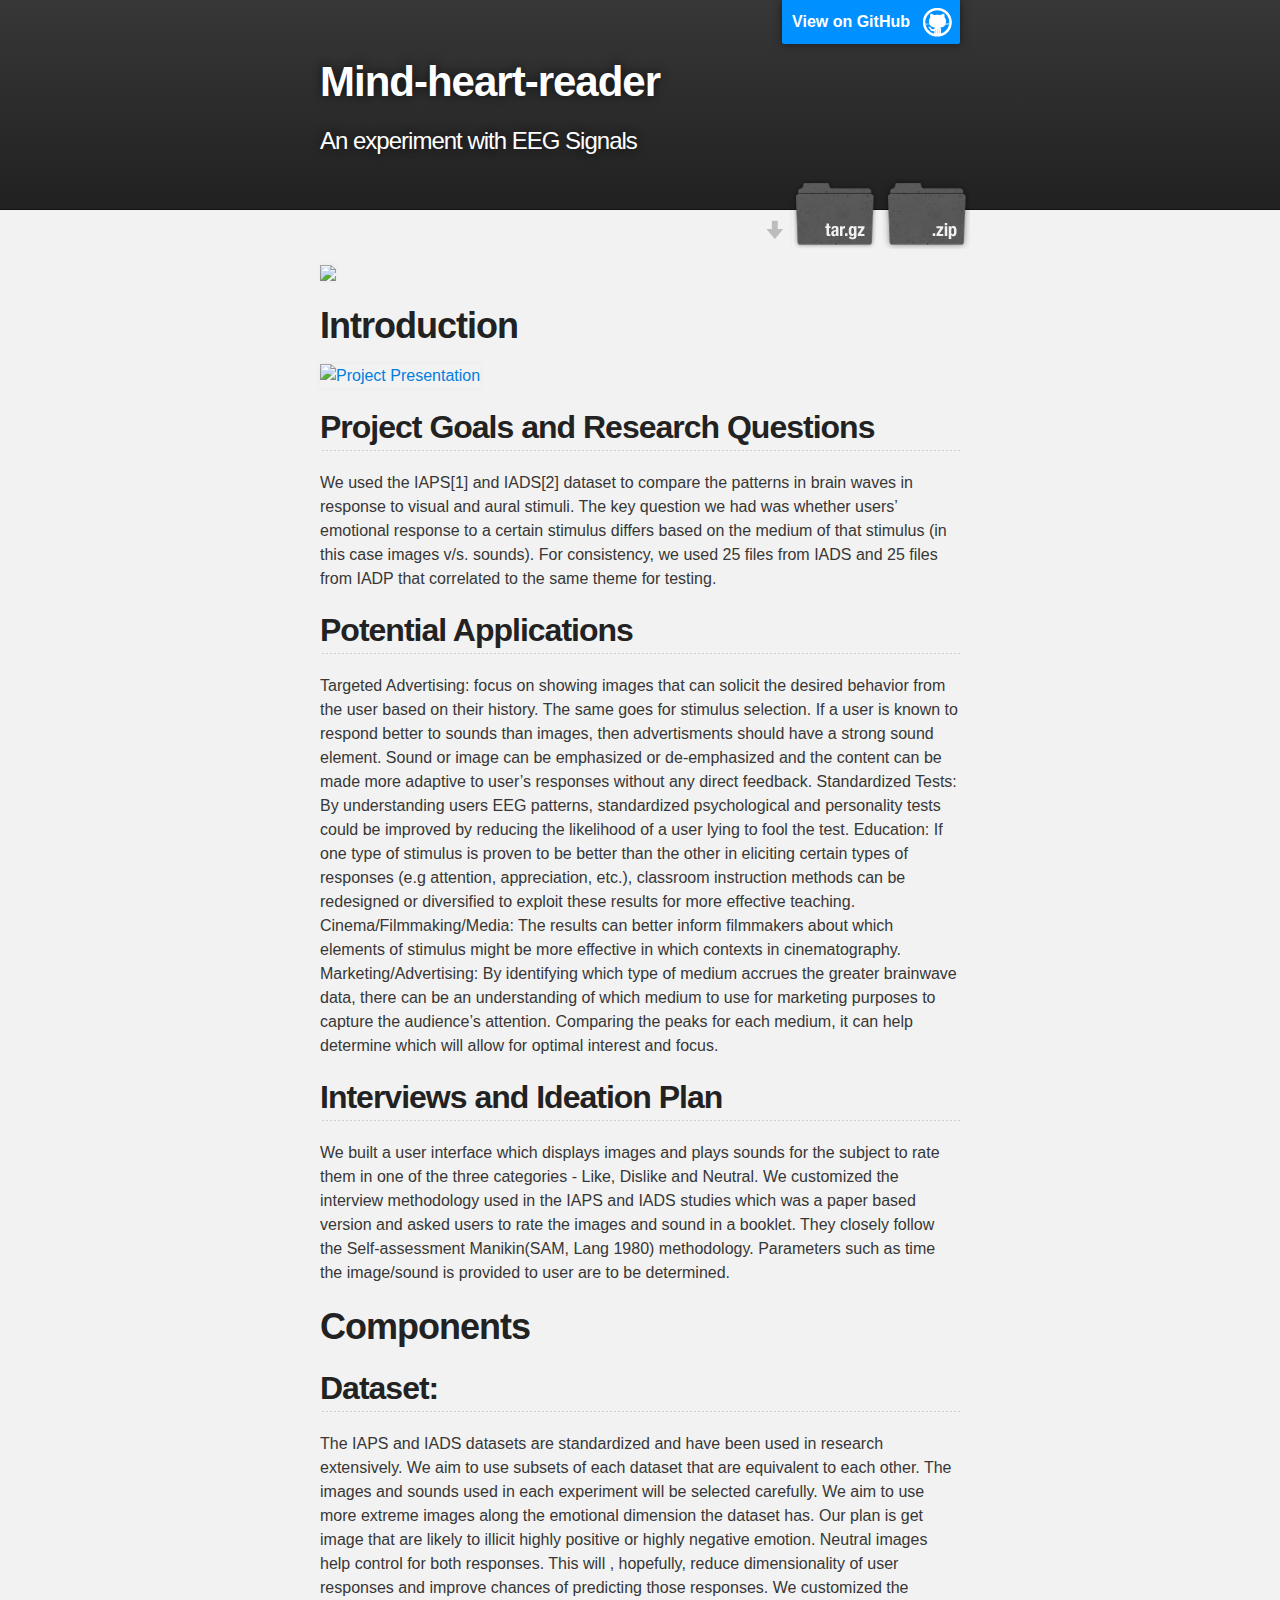
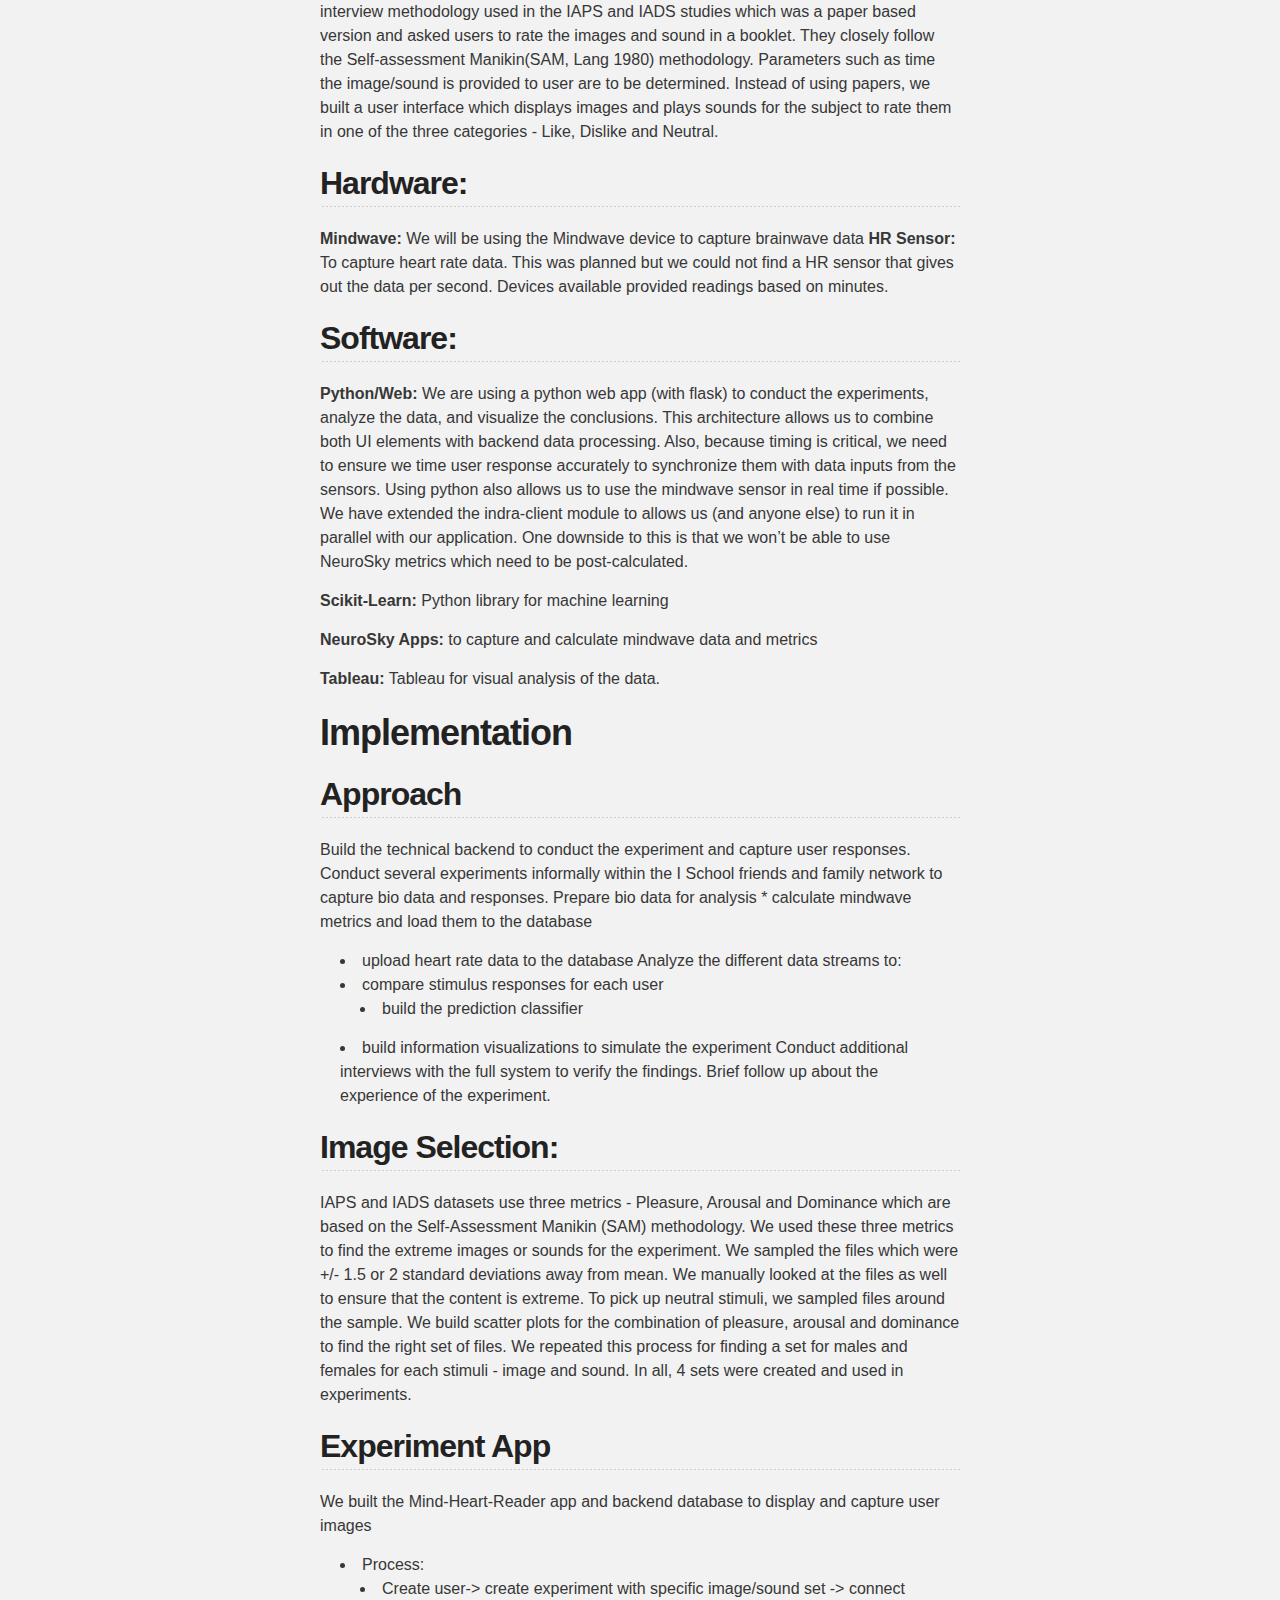
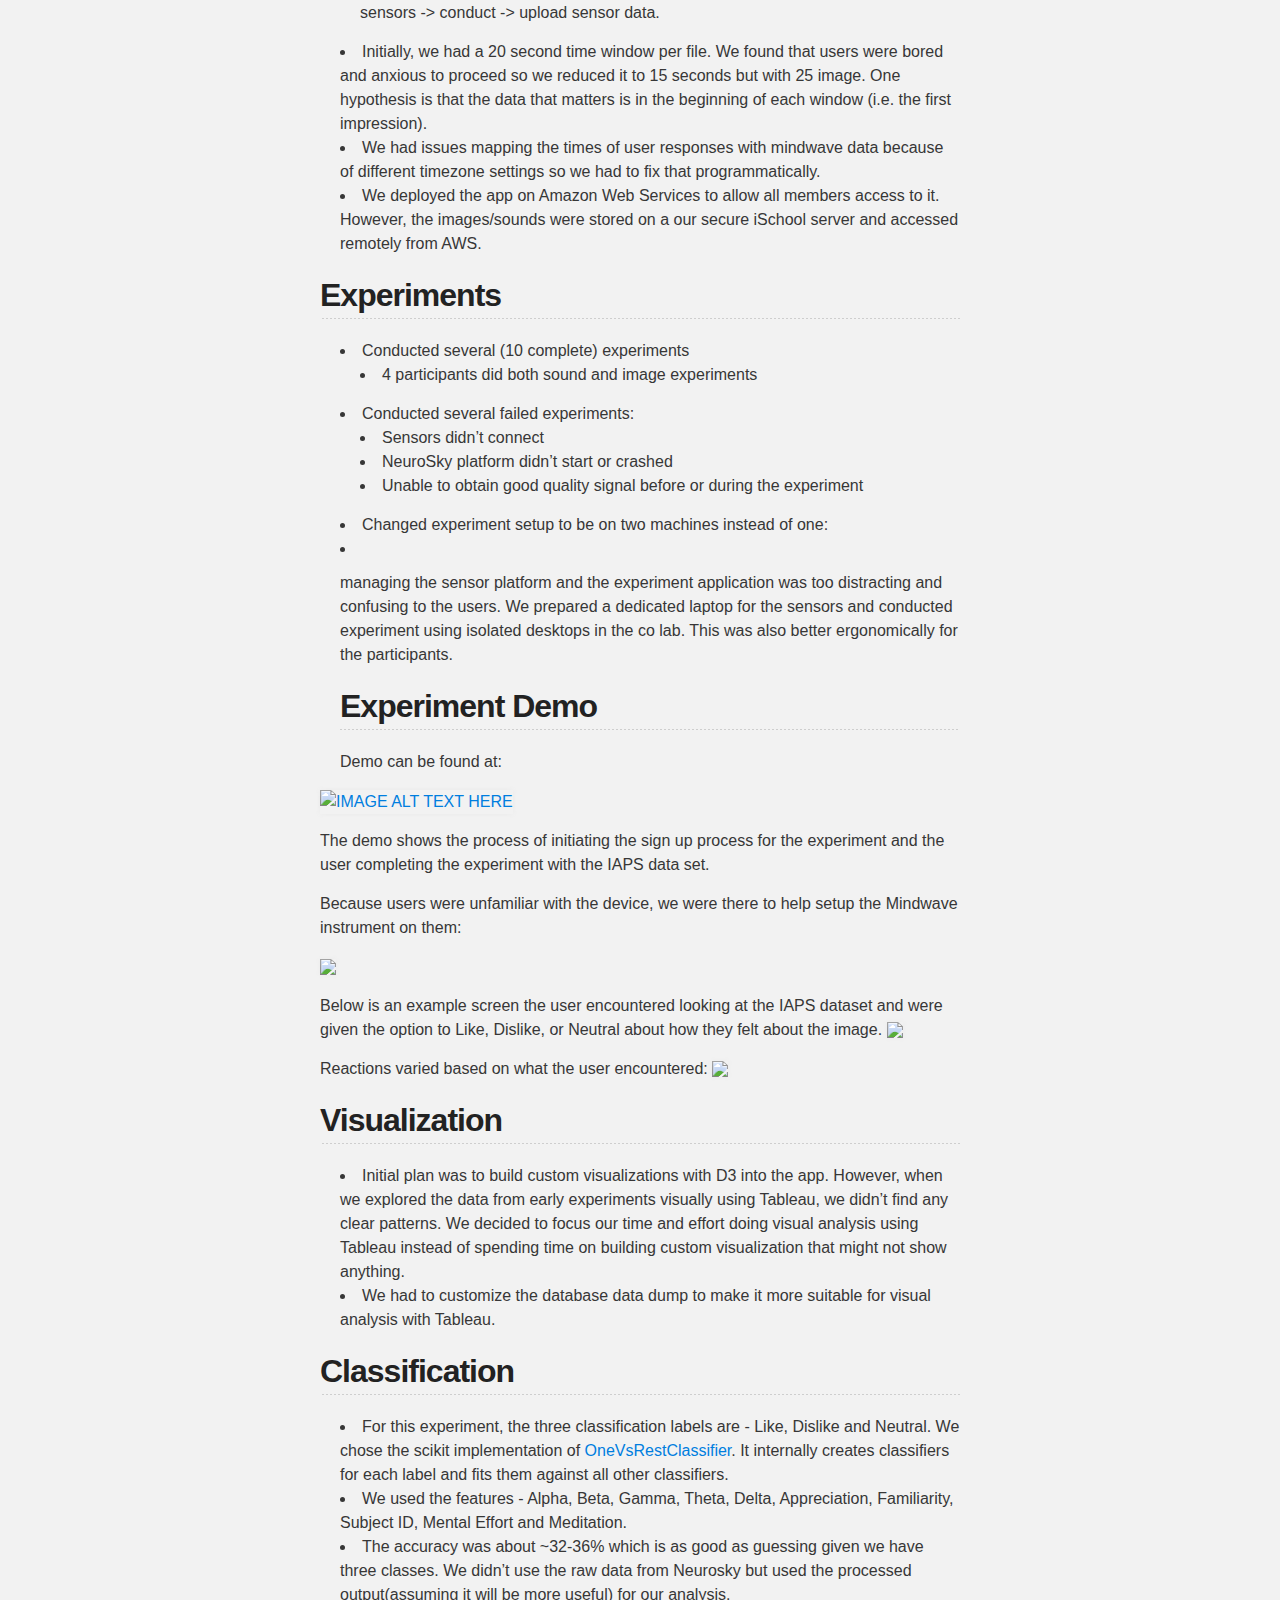
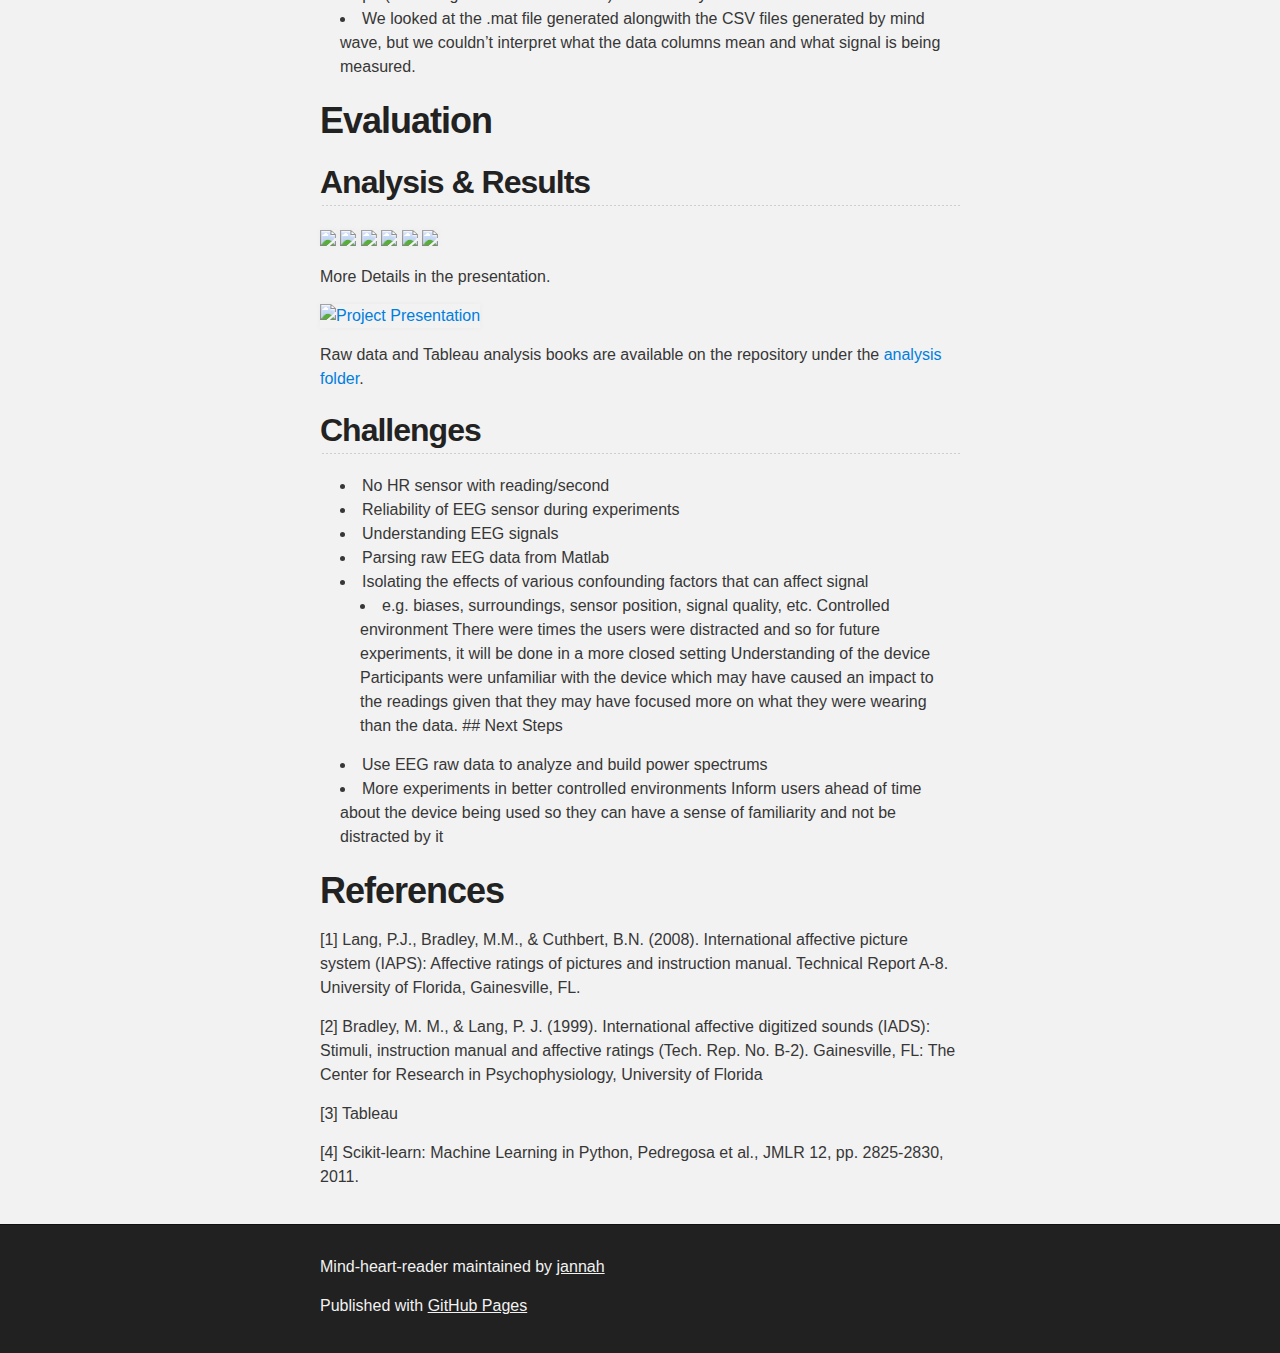
==== commit 45c4d20e: "Create gh-pages branch via GitHub" ====
--- a/index.html
+++ b/index.html
@@ -4,7 +4,7 @@
   <head>
     <meta charset='utf-8'>
     <meta http-equiv="X-UA-Compatible" content="chrome=1">
-    <meta name="description" content="Mind-heart-reader : ">
+    <meta name="description" content="Mind-heart-reader : An experiment with EEG Signals">
 
     <link rel="stylesheet" type="text/css" media="screen" href="stylesheets/stylesheet.css">
 
@@ -19,7 +19,7 @@
           <a id="forkme_banner" href="https://github.com/jannah/Mind-Heart-Reader">View on GitHub</a>
 
           <h1 id="project_title">Mind-heart-reader</h1>
-          <h2 id="project_tagline"></h2>
+          <h2 id="project_tagline">An experiment with EEG Signals</h2>
 
             <section id="downloads">
               <a class="zip_download_link" href="https://github.com/jannah/Mind-Heart-Reader/zipball/master">Download this project as a .zip file</a>
@@ -41,7 +41,8 @@
 <h2>
 <a name="project-goals-and-research-questions" class="anchor" href="#project-goals-and-research-questions"><span class="octicon octicon-link"></span></a>Project Goals and Research Questions</h2>
 
-<p>We used the IAPS[1] and IADS[2] dataset to compare the patterns in brain waves in response to visual and aural stimuli. The key question we had was whether users’ emotional response to a certain stimulus differs based on the medium of that stimulus (in this case images v/s. sounds). </p>
+<p>We used the IAPS[1] and IADS[2] dataset to compare the patterns in brain waves in response to visual and aural stimuli. The key question we had was whether users’ emotional response to a certain stimulus differs based on the medium of that stimulus (in this case images v/s. sounds). 
+For consistency, we used 25 files from IADS and 25 files from IADP that correlated to the same theme for testing. </p>
 
 <h2>
 <a name="potential-applications" class="anchor" href="#potential-applications"><span class="octicon octicon-link"></span></a>Potential Applications</h2>
@@ -49,7 +50,8 @@
 <p>Targeted Advertising: focus on showing images that can solicit the desired behavior from the user based on their history. The same goes for stimulus selection. If a user is known to respond better to sounds than images, then advertisments should have a strong sound element. Sound or image can be emphasized or de-emphasized and the content can be made more adaptive to user’s responses without any direct feedback.
 Standardized Tests: By understanding users EEG patterns, standardized psychological and personality tests could be improved by reducing the likelihood of a user lying to fool the test.
 Education: If one type of stimulus is proven to be better than the other in eliciting certain types of responses (e.g attention, appreciation, etc.), classroom instruction methods can be redesigned or diversified to exploit these results for more effective teaching.
-Cinema/Filmmaking/Media: The results can better inform filmmakers about which elements of stimulus might be more effective in which contexts in cinematography. </p>
+Cinema/Filmmaking/Media: The results can better inform filmmakers about which elements of stimulus might be more effective in which contexts in cinematography. 
+Marketing/Advertising: By identifying which type of medium accrues the greater brainwave data, there can be an understanding of which medium to use for marketing purposes to capture the audience’s attention. Comparing the peaks for each medium, it can help determine which will allow for optimal interest and focus. </p>
 
 <h2>
 <a name="interviews-and-ideation-plan" class="anchor" href="#interviews-and-ideation-plan"><span class="octicon octicon-link"></span></a>Interviews and Ideation Plan</h2>
@@ -70,9 +72,8 @@
 <h2>
 <a name="hardware" class="anchor" href="#hardware"><span class="octicon octicon-link"></span></a>Hardware:</h2>
 
-<p><strong>Mindwave:</strong> We will be using the Mindwave device to capture brainwave data</p>
-
-<p><strong>HR Sensor:</strong>  To capture heart rate data. This was planned but we could not find a HR sensor that gives out the data every second. </p>
+<p><strong>Mindwave:</strong> We will be using the Mindwave device to capture brainwave data
+<strong>HR Sensor:</strong>  To capture heart rate data. This was planned but we could not find a HR sensor that gives out the data per second. Devices available provided readings based on minutes. </p>
 
 <h2>
 <a name="software" class="anchor" href="#software"><span class="octicon octicon-link"></span></a>Software:</h2>
@@ -83,7 +84,7 @@
 
 <p><strong>NeuroSky Apps:</strong> to capture and calculate mindwave data and metrics</p>
 
-<p>**Tableau: ** Tableau for visual analysis of the data.</p>
+<p><strong>Tableau:</strong> Tableau for visual analysis of the data.</p>
 
 <h1>
 <a name="implementation" class="anchor" href="#implementation"><span class="octicon octicon-link"></span></a>Implementation</h1>
@@ -91,26 +92,24 @@
 <h2>
 <a name="approach" class="anchor" href="#approach"><span class="octicon octicon-link"></span></a>Approach</h2>
 
-<ol>
-<li>Build the technical backend to conduct the experiment and capture user responses.</li>
-<li>Conduct several experiments informally within the I School friends and family network to capture bio data and responses</li>
-<li>Prepare bio data for analysis:
-
-<ul>
-<li>calculate mindwave metrics and load them to the database</li>
-<li>upload heart rate data to the database</li>
-</ul>
-</li>
-<li>Analyze the different data streams to:
-
-<ul>
-<li>compare stimulus responses for each user</li>
+<p>Build the technical backend to conduct the experiment and capture user responses.
+Conduct several experiments informally within the I School friends and family network to capture bio data and responses.
+Prepare bio data for analysis
+    * calculate mindwave metrics and load them to the database</p>
+
+<ul>
+<li>upload heart rate data to the database
+Analyze the different data streams to:</li>
+<li>compare stimulus responses for each user
+
+<ul>
 <li>build the prediction classifier</li>
-<li>build information visualizations to simulate the experiment</li>
-</ul>
-</li>
-<li>Conduct additional interviews with the full system to verify the findings</li>
-</ol>
+</ul>
+</li>
+<li>build information visualizations to simulate the experiment
+Conduct additional interviews with the full system to verify the findings.
+Brief follow up about the experience of the experiment. </li>
+</ul>
 
 <h2>
 <a name="image-selection" class="anchor" href="#image-selection"><span class="octicon octicon-link"></span></a>Image Selection:</h2>
@@ -153,8 +152,31 @@
 </ul>
 </li>
 <li>Changed experiment setup to be on two machines instead of one:</li>
-<li>managing the sensor platform and the experiment application was too distracting and confusing to the users. We prepared a dedicated laptop for the sensors and conducted experiment using isolated desktops in the co lab. This was also better ergonomically for the participants.</li>
-</ul>
+<li>
+<p>managing the sensor platform and the experiment application was too distracting and confusing to the users. We prepared a dedicated laptop for the sensors and conducted experiment using isolated desktops in the co lab. This was also better ergonomically for the participants.</p>
+
+<h2>
+<a name="experiment-demo" class="anchor" href="#experiment-demo"><span class="octicon octicon-link"></span></a>Experiment Demo</h2>
+
+<p>Demo can be found at: </p>
+</li>
+</ul>
+
+
+
+<p><a href="https://www.youtube.com/watch?v=AbaU_PIewn0"><img src="http://img.youtube.com/vi/AbaU_PIewn0/0.jpg" alt="IMAGE ALT TEXT HERE"></a></p>
+
+<p>The demo shows the process of initiating the sign up process for the experiment and the user completing the experiment with the IAPS data set.</p>
+
+<p>Because users were unfamiliar with the device, we were there to help setup the Mindwave instrument on them: </p>
+
+<p><img src="https://raw.githubusercontent.com/jannah/Mind-Heart-Reader/master/analysis/images/user2.png"></p>
+
+<p>Below is an example screen the user encountered looking at the IAPS dataset and were given the option to Like, Dislike, or Neutral about how they felt about the image. 
+<img src="https://raw.githubusercontent.com/jannah/Mind-Heart-Reader/master/analysis/images/dogs.jpg"></p>
+
+<p>Reactions varied based on what the user encountered:
+<img src="https://raw.githubusercontent.com/jannah/Mind-Heart-Reader/master/analysis/images/user1.jpg"></p>
 
 <h2>
 <a name="visualization" class="anchor" href="#visualization"><span class="octicon octicon-link"></span></a>Visualization</h2>
@@ -178,7 +200,7 @@
 <a name="evaluation" class="anchor" href="#evaluation"><span class="octicon octicon-link"></span></a>Evaluation</h1>
 
 <h2>
-<a name="analysys--results" class="anchor" href="#analysys--results"><span class="octicon octicon-link"></span></a>Analysys &amp; Results</h2>
+<a name="analysis--results" class="anchor" href="#analysis--results"><span class="octicon octicon-link"></span></a>Analysis &amp; Results</h2>
 
 <p><img src="https://raw.githubusercontent.com/jannah/Mind-Heart-Reader/master/analysis/images/image1.jpg">
 <img src="https://raw.githubusercontent.com/jannah/Mind-Heart-Reader/master/analysis/images/image2.jpg">
@@ -204,17 +226,17 @@
 <li>Isolating the effects of various confounding factors that can affect signal
 
 <ul>
-<li>e.g. biases, surroundings, sensor position, signal quality, etc. </li>
-</ul>
-</li>
-</ul>
-
-<h2>
-<a name="next-steps" class="anchor" href="#next-steps"><span class="octicon octicon-link"></span></a>Next Steps</h2>
-
-<ul>
+<li>e.g. biases, surroundings, sensor position, signal quality, etc. 
+Controlled environment
+There were times the users were distracted and so for future experiments, it will be done in a more closed setting
+Understanding of the device
+Participants were unfamiliar with the device which may have caused an impact to the readings given that they may have focused more on what they were wearing than the data. 
+## Next Steps</li>
+</ul>
+</li>
 <li>Use EEG raw data to analyze and build power spectrums</li>
-<li>More experiments in better controlled environments </li>
+<li>More experiments in better controlled environments 
+Inform users ahead of time about the device being used so they can have a sense of familiarity and not be distracted by it</li>
 </ul>
 
 <h1>
